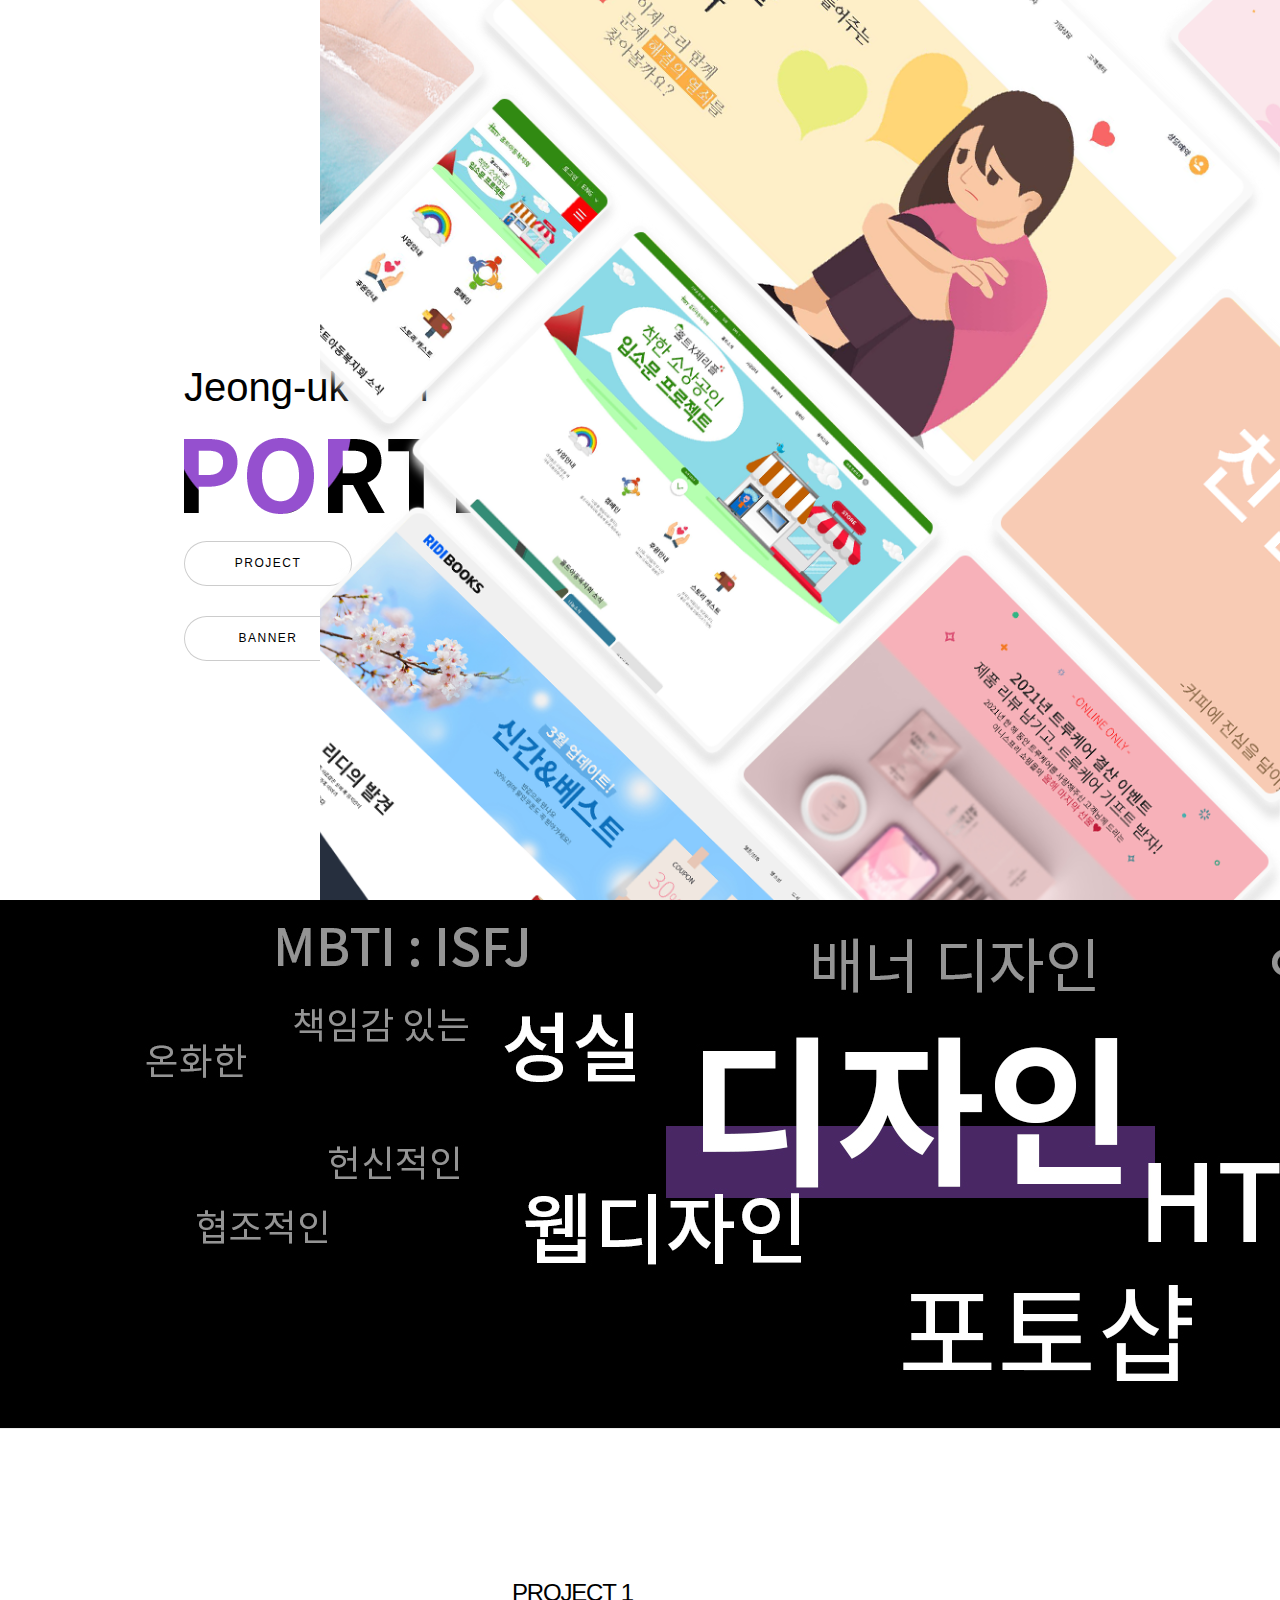
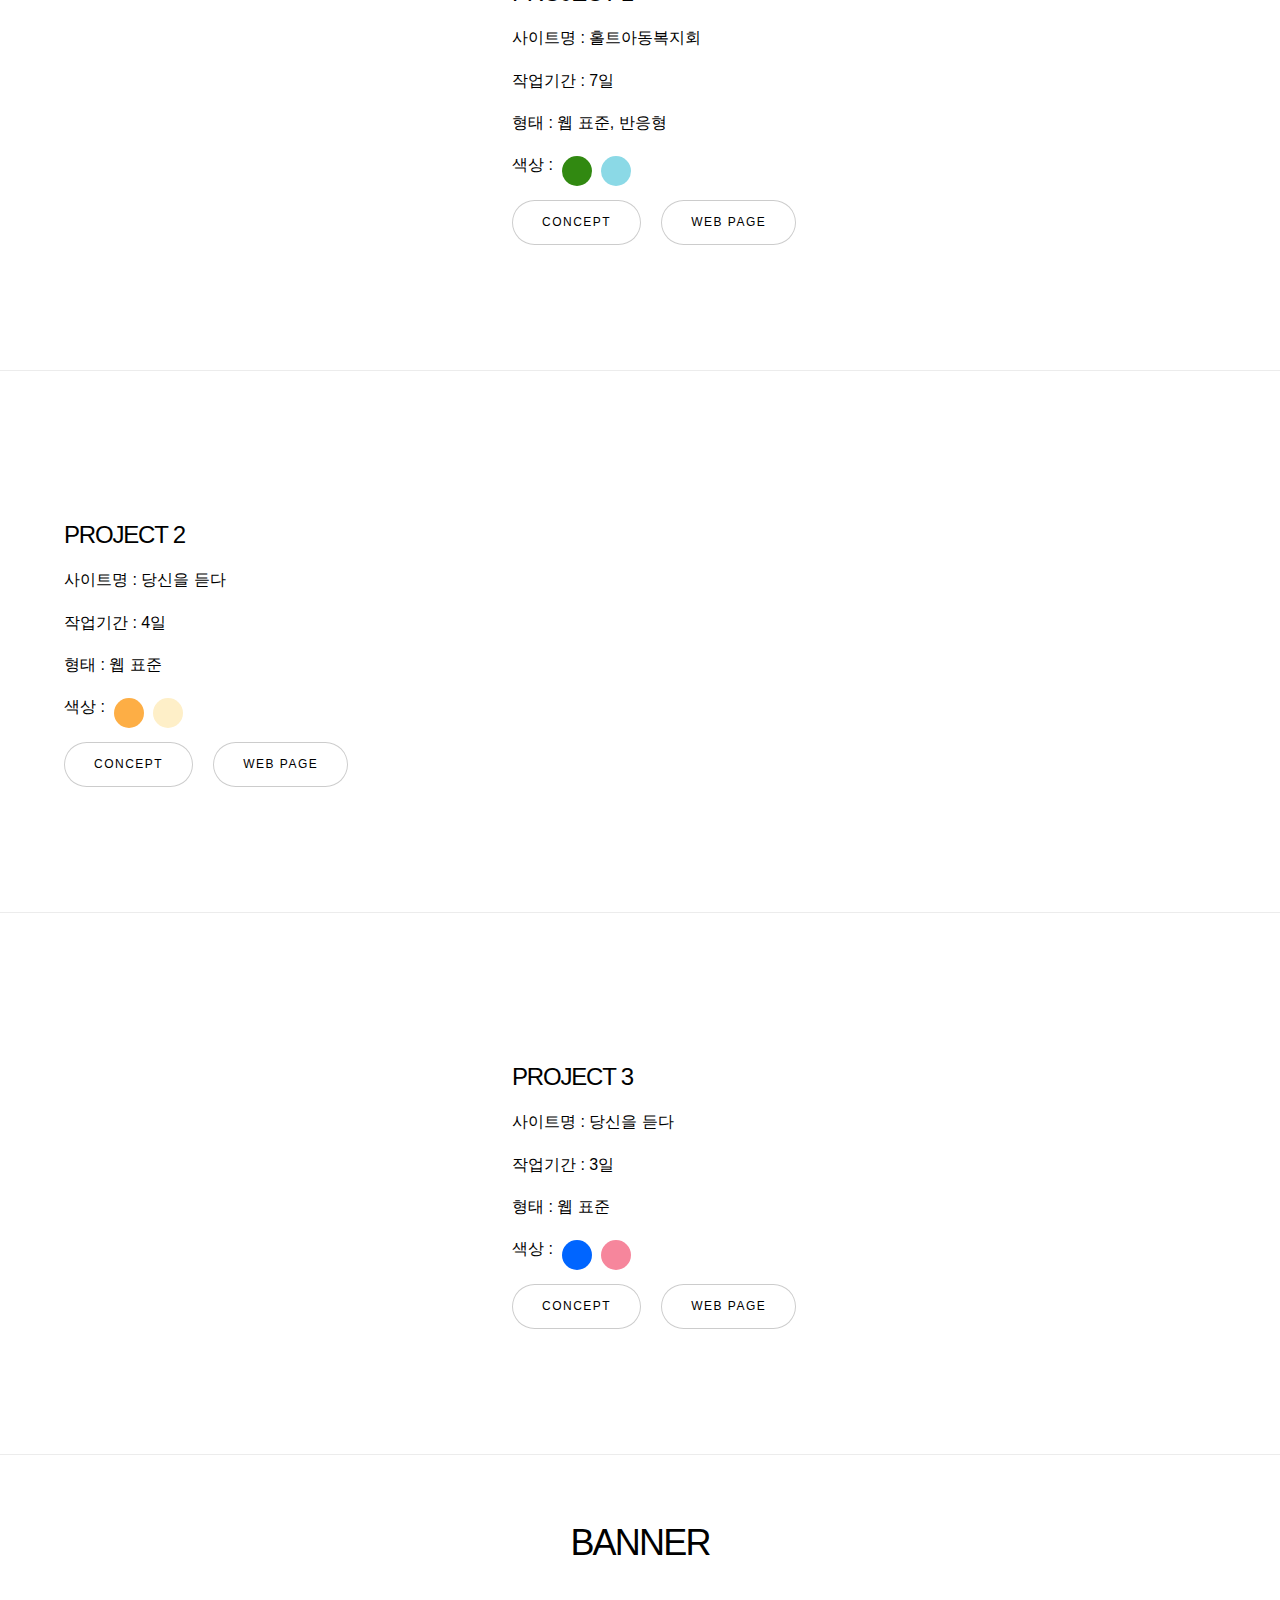
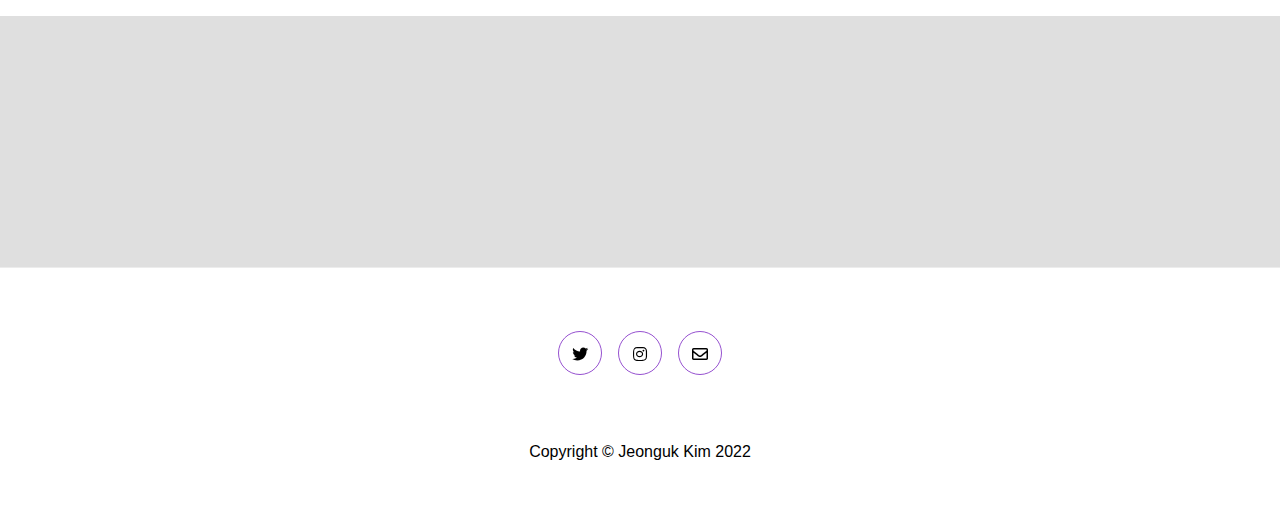
==== index.html @ 2fae661f "up" ====
<!DOCTYPE HTML>
<!--
	Story by HTML5 UP
	html5up.net | @ajlkn
	Free for personal and commercial use under the CCA 3.0 license (html5up.net/license)
-->
<html>
	<head>
		<title>Story by HTML5 UP</title>
		<meta charset="utf-8" />
		<meta name="viewport" content="width=device-width, initial-scale=1, user-scalable=no" />
		<link rel="stylesheet" href="assets/css/main.css" />
		<noscript><link rel="stylesheet" href="assets/css/noscript.css" /></noscript>
	</head>
	<body class="is-preload">

		<!-- Wrapper -->
			<div id="wrapper" class="divided">

				<!-- One -->
					<section class="banner style1 orient-left content-align-left image-position-right fullscreen onload-image-fade-in onload-content-fade-right">
						<div class="content">
							<p class="major">Jeong-uk Kim</p>
							<p class="porpolio"><img src="images/portpolio.png"><p>
							<ul class="actions stacked">
								<li><a href="#first" class="button big wide smooth-scroll-middle">PROJECT</a></li>
								<li><a href="#first" class="button big wide smooth-scroll-middle">BANNER</a></li>
							</ul>
						</div>
						<div class="image">
							<img src="images/home.png" alt="" />
						</div>
					</section>


<!-- Two -->

<section id="mainimg">
	<div class="main_img"></div>
</section>



				<!-- Two -->
					<section class="spotlight style1 orient-right content-align-left image-position-center onscroll-image-fade-in" id="first">
						<div class="content">
							<h3>PROJECT 1</h3>
							<p>사이트명 : 홀트아동복지회</p>
							<p>작업기간 : 7일</p>
							<p>형태 : 웹 표준, 반응형</p>
							<ul class="colorcircle">
								<li>색상 :</li>
								<li class="colorcircle_1"></li>
								<li class="colorcircle_2"></li>
								<!-- 초기화 -->
							</ul>
							<ul class="contents_button">
								<li><a href="project1_detail.html" class="button">Concept</a></li>
								<li><a href="project1/index.html" target="_blank" class="button">Web Page</a></li>
								<!-- 초기화 -->
							</ul>
						</div>
						<div class="image">
							<img src="images/box_left1.png" alt="" />
						</div>
					</section>

				<!-- Three -->
					<section class="spotlight style1 orient-left content-align-left image-position-center onscroll-image-fade-in">
						<div class="content">
							<h3>PROJECT 2</h3>
							<p>사이트명 : 당신을 듣다</p>
							<p>작업기간 : 4일</p>
							<p>형태 : 웹 표준</p>
							<ul class="colorcircle">
								<li>색상 :</li>
								<li class="colorcircle_3"></li>
								<li class="colorcircle_4"></li>
								<!-- 초기화 -->
							</ul>
							<ul class="contents_button">
								<li><a href="project2_detail.html" class="button">Concept</a></li>
								<li><a href="project2/index.html" target="_blank" class="button">Web Page</a></li>
								<!-- 초기화 -->
							</ul>
						</div>
						<div class="image">
							<img src="images/box_right.png" alt="" />
						</div>
					</section>

				<!-- Four -->
					<section class="spotlight style1 orient-right content-align-left image-position-center onscroll-image-fade-in">
						<div class="content">
							<h3>PROJECT 3</h3>
							<p>사이트명 : 당신을 듣다</p>
							<p>작업기간 : 3일</p>
							<p>형태 : 웹 표준</p>
							<ul class="colorcircle">
								<li>색상 :</li>
								<li class="colorcircle_5"></li>
								<li class="colorcircle_6"></li>
								<!-- 초기화 -->
							</ul>
							<ul class="contents_button">
								<li><a href="project3_detail.html" class="button">Concept</a></li>
								<li><a href="project3/index.html" target="_blank" class="button">Web Page</a></li>
								<!-- 초기화 -->
							</ul>
						</div>
						<div class="image">
							<img src="images/box_left2.png" alt="" />
						</div>
					</section>

<!-- Five -->
<section class="wrapper style1 align-center">
	<div class="inner">
		<h2>BANNER</h2>
	</div>

	<!-- Gallery -->
		<div class="gallery style2 medium lightbox onscroll-fade-in">
			<article>
				<a href="images/banner1.jpg" class="image">
					<img src="images/list1.jpg" alt="" />
				</a>
				<div class="caption">
				</div>
			</article>
			<article>
				<a href="images/banner2.jpg" class="image">
					<img src="images/list2.jpg" alt="" />
				</a>
				<div class="caption">
				</div>
			</article>
			<article>
				<a href="images/banner3.jpg" class="image">
					<img src="images/list3.jpg" alt="" />
				</a>
				<div class="caption">
				</div>
			</article>
			<article>
				<a href="images/banner4.jpg" class="image">
					<img src="images/list4.jpg" alt="" />
				</a>
				<div class="caption">
				</div>
			</article>
			<article>
				<a href="images/banner5.jpg" class="image">
					<img src="images/list5.jpg" alt="" />
				</a>
				<div class="caption">
				</div>
			</article>
			<article>
				<a href="images/banner6.jpg" class="image">
					<img src="images/list6.jpg" alt="" />
				</a>
				<div class="caption">
				</div>
			</article>
			<article>
				<a href="images/banner7.jpg" class="image">
					<img src="images/list7.jpg" alt="" />
				</a>
				<div class="caption">
				</div>
			</article>
			
		</div>

</section>





				<!-- Footer -->
					<footer class="wrapper style1 align-center">
						<div class="inner">
							<ul class="icons">
								<li><a href="#" class="icon brands style2 fa-twitter"><span class="label">Twitter</span></a></li>
								<li><a href="#" class="icon brands style2 fa-instagram"><span class="label">Instagram</span></a></li>
								<li><a href="#" class="icon style2 fa-envelope"><span class="label">Email</span></a></li>
							</ul>
							<p>Copyright © Jeonguk Kim 2022</p>
						</div>
					</footer>

			</div>

		<!-- Scripts -->
			<script src="assets/js/jquery.min.js"></script>
			<script src="assets/js/jquery.scrollex.min.js"></script>
			<script src="assets/js/jquery.scrolly.min.js"></script>
			<script src="assets/js/browser.min.js"></script>
			<script src="assets/js/breakpoints.min.js"></script>
			<script src="assets/js/util.js"></script>
			<script src="assets/js/main.js"></script>

	</body>
</html>
---- assets/css/main.css ----
@import url(fontawesome-all.min.css);
@font-face {font-family: 'NotoSansKR-Regular';
    src: url("../fonts/NotoSansKR-Regular.otf") format("opentype");}



<!-- 김정욱 -->
/* 공통 */
.space{clear: both}
ul, li{list-style: none;}

/* 헤더 */
.banner{position: relative}
    

/* 메인이미지 */
#mainimg{width: 100%; height: 528px;}
.main_img{width: 1920px; height: 528px; background-image: url(../../images/mainimg.jpg); background-size: cover}

/* 컨텐츠 */
.contents_button li{float: left; padding-right: 20px}
.colorcircle li{float: left}
.colorcircle_1{width: 30px; height: 30px; border-radius: 50%; background-color: #318911; margin-left: 9px;
    margin-top: 4px;} 
.colorcircle_2{width: 30px; height: 30px; border-radius: 50%; background-color: #8bd9e6; margin-left: 9px;
		margin-top: 4px;}
.colorcircle_3{width: 30px; height: 30px; border-radius: 50%; background-color: #fdae45; margin-left: 9px;
			margin-top: 4px;} 
.colorcircle_4{width: 30px; height: 30px; border-radius: 50%; background-color: #feefc8; margin-left: 9px;
				margin-top: 4px;}
.colorcircle_5{width: 30px; height: 30px; border-radius: 50%; background-color: #0065ff; margin-left: 9px;
					margin-top: 4px;} 
.colorcircle_6{width: 30px; height: 30px; border-radius: 50%; background-color: #f6869c; margin-left: 9px;
						margin-top: 4px;}



@media (max-width: 1199px){}

@media (max-width: 640px){}



/*
	Story by HTML5 UP
	html5up.net | @ajlkn
	Free for personal and commercial use under the CCA 3.0 license (html5up.net/license)
*/

html, body, div, span, applet, object,
iframe, h1, h2, h3, h4, h5, h6, p, blockquote,
pre, a, abbr, acronym, address, big, cite,
code, del, dfn, em, img, ins, kbd, q, s, samp,
small, strike, strong, sub, sup, tt, var, b,
u, i, center, dl, dt, dd, ol, ul, li, fieldset,
form, label, legend, table, caption, tbody,
tfoot, thead, tr, th, td, article, aside,
canvas, details, embed, figure, figcaption,
footer, header, hgroup, menu, nav, output, ruby,
section, summary, time, mark, audio, video {
	margin: 0;
	padding: 0;
	border: 0;
	font-size: 100%;
	font: inherit;
	vertical-align: baseline;}

article, aside, details, figcaption, figure,
footer, header, hgroup, menu, nav, section {
	display: block;}

body {
	line-height: 1;
}

ol, ul {
	list-style: none;
}

blockquote, q {
	quotes: none;
}

	blockquote:before, blockquote:after, q:before, q:after {
		content: '';
		content: none;
	}

table {
	border-collapse: collapse;
	border-spacing: 0;
}

body {
	-webkit-text-size-adjust: none;
}

mark {
	background-color: transparent;
	color: inherit;
}

input::-moz-focus-inner {
	border: 0;
	padding: 0;
}

input, select, textarea {
	-moz-appearance: none;
	-webkit-appearance: none;
	-ms-appearance: none;
	appearance: none;
}

/* Basic */

	@-ms-viewport {
		width: device-width;
	}

	body {
		-ms-overflow-style: scrollbar;
	}

	@media screen and (max-width: 480px) {

		html, body {
			min-width: 320px;
		}

	}

	html {
		box-sizing: border-box;
	}

	*, *:before, *:after {
		box-sizing: inherit;
	}

	body {
		background: #ffffff;
	}

		body.is-preload *, body.is-preload *:before, body.is-preload *:after {
			-moz-animation: none !important;
			-webkit-animation: none !important;
			-ms-animation: none !important;
			animation: none !important;
			-moz-transition: none !important;
			-webkit-transition: none !important;
			-ms-transition: none !important;
			transition: none !important;
		}

/* Type */

	html {
		font-size: 18pt;
	}

		@media screen and (max-width: 1680px) {

			html {
				font-size: 14pt;
			}

		}

		@media screen and (max-width: 1280px) {

			html {
				font-size: 12pt;
			}

		}

		@media screen and (max-width: 736px) {

			html {
				font-size: 11pt;
			}

		}

		@media screen and (max-width: 360px) {

			html {
				font-size: 10pt;
			}

		}

	body {
		background-color: #ffffff;
		color: #000000;
	}

	body, input, select, textarea {
		font-family: "Source Sans Pro", Helvetica, sans-serif;
		font-size: 1rem;
		font-weight: 300;
		line-height: 1.65;
	}

	a {
		-moz-transition: color 0.2s ease-in-out;
		-webkit-transition: color 0.2s ease-in-out;
		-ms-transition: color 0.2s ease-in-out;
		transition: color 0.2s ease-in-out;
		text-decoration: underline;
	}

		a:hover {
			text-decoration: none;
		}

	strong, b {
		font-weight: 400;
	}

	em, i {
		font-style: italic;
	}
/* 수정 */
	p {
		margin: 0 0 1rem 0;
	}
/* 수정 */
		p.major {
			font-size: 2.5rem;
		}

	h1, h2, h3, h4, h5, h6 {
		font-weight: 300;
		line-height: 1.375;
		letter-spacing: -0.05em;
		margin: 0 0 1rem 0;
	}

		h1 a, h2 a, h3 a, h4 a, h5 a, h6 a {
			color: inherit;
			text-decoration: none;
		}

	h1 {
		font-size: 3.5rem;
		line-height: 1.2;
	}

	h2 {
		font-size: 2.25rem;
	}

	h3 {
		font-size: 1.5rem;
	}

	h4 {
		font-size: 1.1rem;
	}

	h5 {
		font-size: 0.9rem;
	}

	h6 {
		font-size: 0.7rem;
	}

	sub {
		font-size: 0.8rem;
		position: relative;
		top: 0.5rem;
	}

	sup {
		font-size: 0.8rem;
		position: relative;
		top: -0.5rem;
	}

	blockquote {
		border-left: solid 4px;
		font-style: italic;
		margin: 0 0 2rem 0;
		padding: 0.5rem 0 0.5rem 2rem;
	}

	code {
		border-radius: 4px;
		font-family: "Courier New", monospace;
		font-size: 0.9em;
		margin: 0 0.25rem;
		padding: 0.25rem 0.325rem;
	}

	pre {
		-webkit-overflow-scrolling: touch;
		font-family: "Courier New", monospace;
		font-size: 0.9em;
		margin: 0 0 2rem 0;
	}

		pre code {
			display: block;
			line-height: 1.5;
			padding: 0.75rem 1rem;
			overflow-x: auto;
		}

	hr {
		border: 0;
		border-bottom: solid 1px;
		margin: 2.5rem 0;
	}

		hr.major {
			margin: 3.5rem 0;
		}

	.align-left {
		text-align: left;
	}

	.align-center {
		text-align: center;
	}

	.align-right {
		text-align: right;
	}

	@media screen and (max-width: 736px) {

		p.major {
			font-size: 1.1rem;
		}

		h1 {
			font-size: 2.5rem;
		}

		h2 {
			font-size: 2rem;
		}

		h3 {
			font-size: 1.25rem;
		}

		h4 {
			font-size: 1rem;
		}

	}

	input, select, textarea {
		color: #000000;
	}

	a {
		color: #000000;
	}

/* 수정 */
		a:hover {
			color: #9550cf;
		}

	strong, b {
		color: #000000;
	}

	h1, h2, h3, h4, h5, h6 {
		color: #000000;
	}

	blockquote {
		border-left-color: rgba(0, 0, 0, 0.2);
	}

	code {
		background: rgba(0, 0, 0, 0.05);
		border-color: rgba(0, 0, 0, 0.2);
	}

	hr {
		border-bottom-color: rgba(0, 0, 0, 0.2);
	}

/* Row */

	.row {
		display: flex;
		flex-wrap: wrap;
		box-sizing: border-box;
		align-items: stretch;
	}

		.row > * {
			box-sizing: border-box;
		}

		.row.gtr-uniform > * > :last-child {
			margin-bottom: 0;
		}

		.row.aln-left {
			justify-content: flex-start;
		}

		.row.aln-center {
			justify-content: center;
		}

		.row.aln-right {
			justify-content: flex-end;
		}

		.row.aln-top {
			align-items: flex-start;
		}

		.row.aln-middle {
			align-items: center;
		}

		.row.aln-bottom {
			align-items: flex-end;
		}

		.row > .imp {
			order: -1;
		}

		.row > .col-1 {
			width: 8.33333%;
		}

		.row > .off-1 {
			margin-left: 8.33333%;
		}

		.row > .col-2 {
			width: 16.66667%;
		}

		.row > .off-2 {
			margin-left: 16.66667%;
		}

		.row > .col-3 {
			width: 25%;
		}

		.row > .off-3 {
			margin-left: 25%;
		}

		.row > .col-4 {
			width: 33.33333%;
		}

		.row > .off-4 {
			margin-left: 33.33333%;
		}

		.row > .col-5 {
			width: 41.66667%;
		}

		.row > .off-5 {
			margin-left: 41.66667%;
		}

		.row > .col-6 {
			width: 50%;
		}

		.row > .off-6 {
			margin-left: 50%;
		}

		.row > .col-7 {
			width: 58.33333%;
		}

		.row > .off-7 {
			margin-left: 58.33333%;
		}

		.row > .col-8 {
			width: 66.66667%;
		}

		.row > .off-8 {
			margin-left: 66.66667%;
		}

		.row > .col-9 {
			width: 75%;
		}

		.row > .off-9 {
			margin-left: 75%;
		}

		.row > .col-10 {
			width: 83.33333%;
		}

		.row > .off-10 {
			margin-left: 83.33333%;
		}

		.row > .col-11 {
			width: 91.66667%;
		}

		.row > .off-11 {
			margin-left: 91.66667%;
		}

		.row > .col-12 {
			width: 100%;
		}

		.row > .off-12 {
			margin-left: 100%;
		}

		.row.gtr-0 {
			margin-top: 0;
			margin-left: 0rem;
		}

			.row.gtr-0 > * {
				padding: 0 0 0 0rem;
			}

			.row.gtr-0.gtr-uniform {
				margin-top: 0rem;
			}

				.row.gtr-0.gtr-uniform > * {
					padding-top: 0rem;
				}

		.row.gtr-25 {
			margin-top: 0;
			margin-left: -0.5rem;
		}

			.row.gtr-25 > * {
				padding: 0 0 0 0.5rem;
			}

			.row.gtr-25.gtr-uniform {
				margin-top: -0.5rem;
			}

				.row.gtr-25.gtr-uniform > * {
					padding-top: 0.5rem;
				}

		.row.gtr-50 {
			margin-top: 0;
			margin-left: -1rem;
		}

			.row.gtr-50 > * {
				padding: 0 0 0 1rem;
			}

			.row.gtr-50.gtr-uniform {
				margin-top: -1rem;
			}

				.row.gtr-50.gtr-uniform > * {
					padding-top: 1rem;
				}

		.row {
			margin-top: 0;
			margin-left: -2rem;
		}

			.row > * {
				padding: 0 0 0 2rem;
			}

			.row.gtr-uniform {
				margin-top: -2rem;
			}

				.row.gtr-uniform > * {
					padding-top: 2rem;
				}

		.row.gtr-150 {
			margin-top: 0;
			margin-left: -3rem;
		}

			.row.gtr-150 > * {
				padding: 0 0 0 3rem;
			}

			.row.gtr-150.gtr-uniform {
				margin-top: -3rem;
			}

				.row.gtr-150.gtr-uniform > * {
					padding-top: 3rem;
				}

		.row.gtr-200 {
			margin-top: 0;
			margin-left: -4rem;
		}

			.row.gtr-200 > * {
				padding: 0 0 0 4rem;
			}

			.row.gtr-200.gtr-uniform {
				margin-top: -4rem;
			}

				.row.gtr-200.gtr-uniform > * {
					padding-top: 4rem;
				}

		@media screen and (max-width: 1680px) {

			.row {
				display: flex;
				flex-wrap: wrap;
				box-sizing: border-box;
				align-items: stretch;
			}

				.row > * {
					box-sizing: border-box;
				}

				.row.gtr-uniform > * > :last-child {
					margin-bottom: 0;
				}

				.row.aln-left {
					justify-content: flex-start;
				}

				.row.aln-center {
					justify-content: center;
				}

				.row.aln-right {
					justify-content: flex-end;
				}

				.row.aln-top {
					align-items: flex-start;
				}

				.row.aln-middle {
					align-items: center;
				}

				.row.aln-bottom {
					align-items: flex-end;
				}

				.row > .imp-xlarge {
					order: -1;
				}

				.row > .col-1-xlarge {
					width: 8.33333%;
				}

				.row > .off-1-xlarge {
					margin-left: 8.33333%;
				}

				.row > .col-2-xlarge {
					width: 16.66667%;
				}

				.row > .off-2-xlarge {
					margin-left: 16.66667%;
				}

				.row > .col-3-xlarge {
					width: 25%;
				}

				.row > .off-3-xlarge {
					margin-left: 25%;
				}

				.row > .col-4-xlarge {
					width: 33.33333%;
				}

				.row > .off-4-xlarge {
					margin-left: 33.33333%;
				}

				.row > .col-5-xlarge {
					width: 41.66667%;
				}

				.row > .off-5-xlarge {
					margin-left: 41.66667%;
				}

				.row > .col-6-xlarge {
					width: 50%;
				}

				.row > .off-6-xlarge {
					margin-left: 50%;
				}

				.row > .col-7-xlarge {
					width: 58.33333%;
				}

				.row > .off-7-xlarge {
					margin-left: 58.33333%;
				}

				.row > .col-8-xlarge {
					width: 66.66667%;
				}

				.row > .off-8-xlarge {
					margin-left: 66.66667%;
				}

				.row > .col-9-xlarge {
					width: 75%;
				}

				.row > .off-9-xlarge {
					margin-left: 75%;
				}

				.row > .col-10-xlarge {
					width: 83.33333%;
				}

				.row > .off-10-xlarge {
					margin-left: 83.33333%;
				}

				.row > .col-11-xlarge {
					width: 91.66667%;
				}

				.row > .off-11-xlarge {
					margin-left: 91.66667%;
				}

				.row > .col-12-xlarge {
					width: 100%;
				}

				.row > .off-12-xlarge {
					margin-left: 100%;
				}

				.row.gtr-0 {
					margin-top: 0;
					margin-left: 0rem;
				}

					.row.gtr-0 > * {
						padding: 0 0 0 0rem;
					}

					.row.gtr-0.gtr-uniform {
						margin-top: 0rem;
					}

						.row.gtr-0.gtr-uniform > * {
							padding-top: 0rem;
						}

				.row.gtr-25 {
					margin-top: 0;
					margin-left: -0.5rem;
				}

					.row.gtr-25 > * {
						padding: 0 0 0 0.5rem;
					}

					.row.gtr-25.gtr-uniform {
						margin-top: -0.5rem;
					}

						.row.gtr-25.gtr-uniform > * {
							padding-top: 0.5rem;
						}

				.row.gtr-50 {
					margin-top: 0;
					margin-left: -1rem;
				}

					.row.gtr-50 > * {
						padding: 0 0 0 1rem;
					}

					.row.gtr-50.gtr-uniform {
						margin-top: -1rem;
					}

						.row.gtr-50.gtr-uniform > * {
							padding-top: 1rem;
						}

				.row {
					margin-top: 0;
					margin-left: -2rem;
				}

					.row > * {
						padding: 0 0 0 2rem;
					}

					.row.gtr-uniform {
						margin-top: -2rem;
					}

						.row.gtr-uniform > * {
							padding-top: 2rem;
						}

				.row.gtr-150 {
					margin-top: 0;
					margin-left: -3rem;
				}

					.row.gtr-150 > * {
						padding: 0 0 0 3rem;
					}

					.row.gtr-150.gtr-uniform {
						margin-top: -3rem;
					}

						.row.gtr-150.gtr-uniform > * {
							padding-top: 3rem;
						}

				.row.gtr-200 {
					margin-top: 0;
					margin-left: -4rem;
				}

					.row.gtr-200 > * {
						padding: 0 0 0 4rem;
					}

					.row.gtr-200.gtr-uniform {
						margin-top: -4rem;
					}

						.row.gtr-200.gtr-uniform > * {
							padding-top: 4rem;
						}

		}

		@media screen and (max-width: 1280px) {

			.row {
				display: flex;
				flex-wrap: wrap;
				box-sizing: border-box;
				align-items: stretch;
			}

				.row > * {
					box-sizing: border-box;
				}

				.row.gtr-uniform > * > :last-child {
					margin-bottom: 0;
				}

				.row.aln-left {
					justify-content: flex-start;
				}

				.row.aln-center {
					justify-content: center;
				}

				.row.aln-right {
					justify-content: flex-end;
				}

				.row.aln-top {
					align-items: flex-start;
				}

				.row.aln-middle {
					align-items: center;
				}

				.row.aln-bottom {
					align-items: flex-end;
				}

				.row > .imp-large {
					order: -1;
				}

				.row > .col-1-large {
					width: 8.33333%;
				}

				.row > .off-1-large {
					margin-left: 8.33333%;
				}

				.row > .col-2-large {
					width: 16.66667%;
				}

				.row > .off-2-large {
					margin-left: 16.66667%;
				}

				.row > .col-3-large {
					width: 25%;
				}

				.row > .off-3-large {
					margin-left: 25%;
				}

				.row > .col-4-large {
					width: 33.33333%;
				}

				.row > .off-4-large {
					margin-left: 33.33333%;
				}

				.row > .col-5-large {
					width: 41.66667%;
				}

				.row > .off-5-large {
					margin-left: 41.66667%;
				}

				.row > .col-6-large {
					width: 50%;
				}

				.row > .off-6-large {
					margin-left: 50%;
				}

				.row > .col-7-large {
					width: 58.33333%;
				}

				.row > .off-7-large {
					margin-left: 58.33333%;
				}

				.row > .col-8-large {
					width: 66.66667%;
				}

				.row > .off-8-large {
					margin-left: 66.66667%;
				}

				.row > .col-9-large {
					width: 75%;
				}

				.row > .off-9-large {
					margin-left: 75%;
				}

				.row > .col-10-large {
					width: 83.33333%;
				}

				.row > .off-10-large {
					margin-left: 83.33333%;
				}

				.row > .col-11-large {
					width: 91.66667%;
				}

				.row > .off-11-large {
					margin-left: 91.66667%;
				}

				.row > .col-12-large {
					width: 100%;
				}

				.row > .off-12-large {
					margin-left: 100%;
				}

				.row.gtr-0 {
					margin-top: 0;
					margin-left: 0rem;
				}

					.row.gtr-0 > * {
						padding: 0 0 0 0rem;
					}

					.row.gtr-0.gtr-uniform {
						margin-top: 0rem;
					}

						.row.gtr-0.gtr-uniform > * {
							padding-top: 0rem;
						}

				.row.gtr-25 {
					margin-top: 0;
					margin-left: -0.5rem;
				}

					.row.gtr-25 > * {
						padding: 0 0 0 0.5rem;
					}

					.row.gtr-25.gtr-uniform {
						margin-top: -0.5rem;
					}

						.row.gtr-25.gtr-uniform > * {
							padding-top: 0.5rem;
						}

				.row.gtr-50 {
					margin-top: 0;
					margin-left: -1rem;
				}

					.row.gtr-50 > * {
						padding: 0 0 0 1rem;
					}

					.row.gtr-50.gtr-uniform {
						margin-top: -1rem;
					}

						.row.gtr-50.gtr-uniform > * {
							padding-top: 1rem;
						}

				.row {
					margin-top: 0;
					margin-left: -2rem;
				}

					.row > * {
						padding: 0 0 0 2rem;
					}

					.row.gtr-uniform {
						margin-top: -2rem;
					}

						.row.gtr-uniform > * {
							padding-top: 2rem;
						}

				.row.gtr-150 {
					margin-top: 0;
					margin-left: -3rem;
				}

					.row.gtr-150 > * {
						padding: 0 0 0 3rem;
					}

					.row.gtr-150.gtr-uniform {
						margin-top: -3rem;
					}

						.row.gtr-150.gtr-uniform > * {
							padding-top: 3rem;
						}

				.row.gtr-200 {
					margin-top: 0;
					margin-left: -4rem;
				}

					.row.gtr-200 > * {
						padding: 0 0 0 4rem;
					}

					.row.gtr-200.gtr-uniform {
						margin-top: -4rem;
					}

						.row.gtr-200.gtr-uniform > * {
							padding-top: 4rem;
						}

		}

		@media screen and (max-width: 980px) {

			.row {
				display: flex;
				flex-wrap: wrap;
				box-sizing: border-box;
				align-items: stretch;
			}

				.row > * {
					box-sizing: border-box;
				}

				.row.gtr-uniform > * > :last-child {
					margin-bottom: 0;
				}

				.row.aln-left {
					justify-content: flex-start;
				}

				.row.aln-center {
					justify-content: center;
				}

				.row.aln-right {
					justify-content: flex-end;
				}

				.row.aln-top {
					align-items: flex-start;
				}

				.row.aln-middle {
					align-items: center;
				}

				.row.aln-bottom {
					align-items: flex-end;
				}

				.row > .imp-medium {
					order: -1;
				}

				.row > .col-1-medium {
					width: 8.33333%;
				}

				.row > .off-1-medium {
					margin-left: 8.33333%;
				}

				.row > .col-2-medium {
					width: 16.66667%;
				}

				.row > .off-2-medium {
					margin-left: 16.66667%;
				}

				.row > .col-3-medium {
					width: 25%;
				}

				.row > .off-3-medium {
					margin-left: 25%;
				}

				.row > .col-4-medium {
					width: 33.33333%;
				}

				.row > .off-4-medium {
					margin-left: 33.33333%;
				}

				.row > .col-5-medium {
					width: 41.66667%;
				}

				.row > .off-5-medium {
					margin-left: 41.66667%;
				}

				.row > .col-6-medium {
					width: 50%;
				}

				.row > .off-6-medium {
					margin-left: 50%;
				}

				.row > .col-7-medium {
					width: 58.33333%;
				}

				.row > .off-7-medium {
					margin-left: 58.33333%;
				}

				.row > .col-8-medium {
					width: 66.66667%;
				}

				.row > .off-8-medium {
					margin-left: 66.66667%;
				}

				.row > .col-9-medium {
					width: 75%;
				}

				.row > .off-9-medium {
					margin-left: 75%;
				}

				.row > .col-10-medium {
					width: 83.33333%;
				}

				.row > .off-10-medium {
					margin-left: 83.33333%;
				}

				.row > .col-11-medium {
					width: 91.66667%;
				}

				.row > .off-11-medium {
					margin-left: 91.66667%;
				}

				.row > .col-12-medium {
					width: 100%;
				}

				.row > .off-12-medium {
					margin-left: 100%;
				}

				.row.gtr-0 {
					margin-top: 0;
					margin-left: 0rem;
				}

					.row.gtr-0 > * {
						padding: 0 0 0 0rem;
					}

					.row.gtr-0.gtr-uniform {
						margin-top: 0rem;
					}

						.row.gtr-0.gtr-uniform > * {
							padding-top: 0rem;
						}

				.row.gtr-25 {
					margin-top: 0;
					margin-left: -0.5rem;
				}

					.row.gtr-25 > * {
						padding: 0 0 0 0.5rem;
					}

					.row.gtr-25.gtr-uniform {
						margin-top: -0.5rem;
					}

						.row.gtr-25.gtr-uniform > * {
							padding-top: 0.5rem;
						}

				.row.gtr-50 {
					margin-top: 0;
					margin-left: -1rem;
				}

					.row.gtr-50 > * {
						padding: 0 0 0 1rem;
					}

					.row.gtr-50.gtr-uniform {
						margin-top: -1rem;
					}

						.row.gtr-50.gtr-uniform > * {
							padding-top: 1rem;
						}

				.row {
					margin-top: 0;
					margin-left: -2rem;
				}

					.row > * {
						padding: 0 0 0 2rem;
					}

					.row.gtr-uniform {
						margin-top: -2rem;
					}

						.row.gtr-uniform > * {
							padding-top: 2rem;
						}

				.row.gtr-150 {
					margin-top: 0;
					margin-left: -3rem;
				}

					.row.gtr-150 > * {
						padding: 0 0 0 3rem;
					}

					.row.gtr-150.gtr-uniform {
						margin-top: -3rem;
					}

						.row.gtr-150.gtr-uniform > * {
							padding-top: 3rem;
						}

				.row.gtr-200 {
					margin-top: 0;
					margin-left: -4rem;
				}

					.row.gtr-200 > * {
						padding: 0 0 0 4rem;
					}

					.row.gtr-200.gtr-uniform {
						margin-top: -4rem;
					}

						.row.gtr-200.gtr-uniform > * {
							padding-top: 4rem;
						}

		}

		@media screen and (max-width: 736px) {

			.row {
				display: flex;
				flex-wrap: wrap;
				box-sizing: border-box;
				align-items: stretch;
			}

				.row > * {
					box-sizing: border-box;
				}

				.row.gtr-uniform > * > :last-child {
					margin-bottom: 0;
				}

				.row.aln-left {
					justify-content: flex-start;
				}

				.row.aln-center {
					justify-content: center;
				}

				.row.aln-right {
					justify-content: flex-end;
				}

				.row.aln-top {
					align-items: flex-start;
				}

				.row.aln-middle {
					align-items: center;
				}

				.row.aln-bottom {
					align-items: flex-end;
				}

				.row > .imp-small {
					order: -1;
				}

				.row > .col-1-small {
					width: 8.33333%;
				}

				.row > .off-1-small {
					margin-left: 8.33333%;
				}

				.row > .col-2-small {
					width: 16.66667%;
				}

				.row > .off-2-small {
					margin-left: 16.66667%;
				}

				.row > .col-3-small {
					width: 25%;
				}

				.row > .off-3-small {
					margin-left: 25%;
				}

				.row > .col-4-small {
					width: 33.33333%;
				}

				.row > .off-4-small {
					margin-left: 33.33333%;
				}

				.row > .col-5-small {
					width: 41.66667%;
				}

				.row > .off-5-small {
					margin-left: 41.66667%;
				}

				.row > .col-6-small {
					width: 50%;
				}

				.row > .off-6-small {
					margin-left: 50%;
				}

				.row > .col-7-small {
					width: 58.33333%;
				}

				.row > .off-7-small {
					margin-left: 58.33333%;
				}

				.row > .col-8-small {
					width: 66.66667%;
				}

				.row > .off-8-small {
					margin-left: 66.66667%;
				}

				.row > .col-9-small {
					width: 75%;
				}

				.row > .off-9-small {
					margin-left: 75%;
				}

				.row > .col-10-small {
					width: 83.33333%;
				}

				.row > .off-10-small {
					margin-left: 83.33333%;
				}

				.row > .col-11-small {
					width: 91.66667%;
				}

				.row > .off-11-small {
					margin-left: 91.66667%;
				}

				.row > .col-12-small {
					width: 100%;
				}

				.row > .off-12-small {
					margin-left: 100%;
				}

				.row.gtr-0 {
					margin-top: 0;
					margin-left: 0rem;
				}

					.row.gtr-0 > * {
						padding: 0 0 0 0rem;
					}

					.row.gtr-0.gtr-uniform {
						margin-top: 0rem;
					}

						.row.gtr-0.gtr-uniform > * {
							padding-top: 0rem;
						}

				.row.gtr-25 {
					margin-top: 0;
					margin-left: -0.5rem;
				}

					.row.gtr-25 > * {
						padding: 0 0 0 0.5rem;
					}

					.row.gtr-25.gtr-uniform {
						margin-top: -0.5rem;
					}

						.row.gtr-25.gtr-uniform > * {
							padding-top: 0.5rem;
						}

				.row.gtr-50 {
					margin-top: 0;
					margin-left: -1rem;
				}

					.row.gtr-50 > * {
						padding: 0 0 0 1rem;
					}

					.row.gtr-50.gtr-uniform {
						margin-top: -1rem;
					}

						.row.gtr-50.gtr-uniform > * {
							padding-top: 1rem;
						}

				.row {
					margin-top: 0;
					margin-left: -2rem;
				}

					.row > * {
						padding: 0 0 0 2rem;
					}

					.row.gtr-uniform {
						margin-top: -2rem;
					}

						.row.gtr-uniform > * {
							padding-top: 2rem;
						}

				.row.gtr-150 {
					margin-top: 0;
					margin-left: -3rem;
				}

					.row.gtr-150 > * {
						padding: 0 0 0 3rem;
					}

					.row.gtr-150.gtr-uniform {
						margin-top: -3rem;
					}

						.row.gtr-150.gtr-uniform > * {
							padding-top: 3rem;
						}

				.row.gtr-200 {
					margin-top: 0;
					margin-left: -4rem;
				}

					.row.gtr-200 > * {
						padding: 0 0 0 4rem;
					}

					.row.gtr-200.gtr-uniform {
						margin-top: -4rem;
					}

						.row.gtr-200.gtr-uniform > * {
							padding-top: 4rem;
						}

		}

		@media screen and (max-width: 480px) {

			.row {
				display: flex;
				flex-wrap: wrap;
				box-sizing: border-box;
				align-items: stretch;
			}

				.row > * {
					box-sizing: border-box;
				}

				.row.gtr-uniform > * > :last-child {
					margin-bottom: 0;
				}

				.row.aln-left {
					justify-content: flex-start;
				}

				.row.aln-center {
					justify-content: center;
				}

				.row.aln-right {
					justify-content: flex-end;
				}

				.row.aln-top {
					align-items: flex-start;
				}

				.row.aln-middle {
					align-items: center;
				}

				.row.aln-bottom {
					align-items: flex-end;
				}

				.row > .imp-xsmall {
					order: -1;
				}

				.row > .col-1-xsmall {
					width: 8.33333%;
				}

				.row > .off-1-xsmall {
					margin-left: 8.33333%;
				}

				.row > .col-2-xsmall {
					width: 16.66667%;
				}

				.row > .off-2-xsmall {
					margin-left: 16.66667%;
				}

				.row > .col-3-xsmall {
					width: 25%;
				}

				.row > .off-3-xsmall {
					margin-left: 25%;
				}

				.row > .col-4-xsmall {
					width: 33.33333%;
				}

				.row > .off-4-xsmall {
					margin-left: 33.33333%;
				}

				.row > .col-5-xsmall {
					width: 41.66667%;
				}

				.row > .off-5-xsmall {
					margin-left: 41.66667%;
				}

				.row > .col-6-xsmall {
					width: 50%;
				}

				.row > .off-6-xsmall {
					margin-left: 50%;
				}

				.row > .col-7-xsmall {
					width: 58.33333%;
				}

				.row > .off-7-xsmall {
					margin-left: 58.33333%;
				}

				.row > .col-8-xsmall {
					width: 66.66667%;
				}

				.row > .off-8-xsmall {
					margin-left: 66.66667%;
				}

				.row > .col-9-xsmall {
					width: 75%;
				}

				.row > .off-9-xsmall {
					margin-left: 75%;
				}

				.row > .col-10-xsmall {
					width: 83.33333%;
				}

				.row > .off-10-xsmall {
					margin-left: 83.33333%;
				}

				.row > .col-11-xsmall {
					width: 91.66667%;
				}

				.row > .off-11-xsmall {
					margin-left: 91.66667%;
				}

				.row > .col-12-xsmall {
					width: 100%;
				}

				.row > .off-12-xsmall {
					margin-left: 100%;
				}

				.row.gtr-0 {
					margin-top: 0;
					margin-left: 0rem;
				}

					.row.gtr-0 > * {
						padding: 0 0 0 0rem;
					}

					.row.gtr-0.gtr-uniform {
						margin-top: 0rem;
					}

						.row.gtr-0.gtr-uniform > * {
							padding-top: 0rem;
						}

				.row.gtr-25 {
					margin-top: 0;
					margin-left: -0.5rem;
				}

					.row.gtr-25 > * {
						padding: 0 0 0 0.5rem;
					}

					.row.gtr-25.gtr-uniform {
						margin-top: -0.5rem;
					}

						.row.gtr-25.gtr-uniform > * {
							padding-top: 0.5rem;
						}

				.row.gtr-50 {
					margin-top: 0;
					margin-left: -1rem;
				}

					.row.gtr-50 > * {
						padding: 0 0 0 1rem;
					}

					.row.gtr-50.gtr-uniform {
						margin-top: -1rem;
					}

						.row.gtr-50.gtr-uniform > * {
							padding-top: 1rem;
						}

				.row {
					margin-top: 0;
					margin-left: -2rem;
				}

					.row > * {
						padding: 0 0 0 2rem;
					}

					.row.gtr-uniform {
						margin-top: -2rem;
					}

						.row.gtr-uniform > * {
							padding-top: 2rem;
						}

				.row.gtr-150 {
					margin-top: 0;
					margin-left: -3rem;
				}

					.row.gtr-150 > * {
						padding: 0 0 0 3rem;
					}

					.row.gtr-150.gtr-uniform {
						margin-top: -3rem;
					}

						.row.gtr-150.gtr-uniform > * {
							padding-top: 3rem;
						}

				.row.gtr-200 {
					margin-top: 0;
					margin-left: -4rem;
				}

					.row.gtr-200 > * {
						padding: 0 0 0 4rem;
					}

					.row.gtr-200.gtr-uniform {
						margin-top: -4rem;
					}

						.row.gtr-200.gtr-uniform > * {
							padding-top: 4rem;
						}

		}

		@media screen and (max-width: 360px) {

			.row {
				display: flex;
				flex-wrap: wrap;
				box-sizing: border-box;
				align-items: stretch;
			}

				.row > * {
					box-sizing: border-box;
				}

				.row.gtr-uniform > * > :last-child {
					margin-bottom: 0;
				}

				.row.aln-left {
					justify-content: flex-start;
				}

				.row.aln-center {
					justify-content: center;
				}

				.row.aln-right {
					justify-content: flex-end;
				}

				.row.aln-top {
					align-items: flex-start;
				}

				.row.aln-middle {
					align-items: center;
				}

				.row.aln-bottom {
					align-items: flex-end;
				}

				.row > .imp-xxsmall {
					order: -1;
				}

				.row > .col-1-xxsmall {
					width: 8.33333%;
				}

				.row > .off-1-xxsmall {
					margin-left: 8.33333%;
				}

				.row > .col-2-xxsmall {
					width: 16.66667%;
				}

				.row > .off-2-xxsmall {
					margin-left: 16.66667%;
				}

				.row > .col-3-xxsmall {
					width: 25%;
				}

				.row > .off-3-xxsmall {
					margin-left: 25%;
				}

				.row > .col-4-xxsmall {
					width: 33.33333%;
				}

				.row > .off-4-xxsmall {
					margin-left: 33.33333%;
				}

				.row > .col-5-xxsmall {
					width: 41.66667%;
				}

				.row > .off-5-xxsmall {
					margin-left: 41.66667%;
				}

				.row > .col-6-xxsmall {
					width: 50%;
				}

				.row > .off-6-xxsmall {
					margin-left: 50%;
				}

				.row > .col-7-xxsmall {
					width: 58.33333%;
				}

				.row > .off-7-xxsmall {
					margin-left: 58.33333%;
				}

				.row > .col-8-xxsmall {
					width: 66.66667%;
				}

				.row > .off-8-xxsmall {
					margin-left: 66.66667%;
				}

				.row > .col-9-xxsmall {
					width: 75%;
				}

				.row > .off-9-xxsmall {
					margin-left: 75%;
				}

				.row > .col-10-xxsmall {
					width: 83.33333%;
				}

				.row > .off-10-xxsmall {
					margin-left: 83.33333%;
				}

				.row > .col-11-xxsmall {
					width: 91.66667%;
				}

				.row > .off-11-xxsmall {
					margin-left: 91.66667%;
				}

				.row > .col-12-xxsmall {
					width: 100%;
				}

				.row > .off-12-xxsmall {
					margin-left: 100%;
				}

				.row.gtr-0 {
					margin-top: 0;
					margin-left: 0rem;
				}

					.row.gtr-0 > * {
						padding: 0 0 0 0rem;
					}

					.row.gtr-0.gtr-uniform {
						margin-top: 0rem;
					}

						.row.gtr-0.gtr-uniform > * {
							padding-top: 0rem;
						}

				.row.gtr-25 {
					margin-top: 0;
					margin-left: -0.5rem;
				}

					.row.gtr-25 > * {
						padding: 0 0 0 0.5rem;
					}

					.row.gtr-25.gtr-uniform {
						margin-top: -0.5rem;
					}

						.row.gtr-25.gtr-uniform > * {
							padding-top: 0.5rem;
						}

				.row.gtr-50 {
					margin-top: 0;
					margin-left: -1rem;
				}

					.row.gtr-50 > * {
						padding: 0 0 0 1rem;
					}

					.row.gtr-50.gtr-uniform {
						margin-top: -1rem;
					}

						.row.gtr-50.gtr-uniform > * {
							padding-top: 1rem;
						}

				.row {
					margin-top: 0;
					margin-left: -2rem;
				}

					.row > * {
						padding: 0 0 0 2rem;
					}

					.row.gtr-uniform {
						margin-top: -2rem;
					}

						.row.gtr-uniform > * {
							padding-top: 2rem;
						}

				.row.gtr-150 {
					margin-top: 0;
					margin-left: -3rem;
				}

					.row.gtr-150 > * {
						padding: 0 0 0 3rem;
					}

					.row.gtr-150.gtr-uniform {
						margin-top: -3rem;
					}

						.row.gtr-150.gtr-uniform > * {
							padding-top: 3rem;
						}

				.row.gtr-200 {
					margin-top: 0;
					margin-left: -4rem;
				}

					.row.gtr-200 > * {
						padding: 0 0 0 4rem;
					}

					.row.gtr-200.gtr-uniform {
						margin-top: -4rem;
					}

						.row.gtr-200.gtr-uniform > * {
							padding-top: 4rem;
						}

		}

/* Box */

	.box {
		border-radius: 4px;
		border: solid 1px;
		margin-bottom: 2rem;
		padding: 1.5rem;
	}

		.box > :last-child,
		.box > :last-child > :last-child,
		.box > :last-child > :last-child > :last-child {
			margin-bottom: 0;
		}

		.box.alt {
			border: 0;
			border-radius: 0;
			padding: 0;
		}

	.box {
		border-color: rgba(0, 0, 0, 0.2);
	}

/* Button */

	input[type="submit"],
	input[type="reset"],
	input[type="button"],
	button,
	.button {
		-moz-appearance: none;
		-webkit-appearance: none;
		-ms-appearance: none;
		appearance: none;
		-moz-transition: background-color 0.2s ease-in-out, box-shadow 0.2s ease-in-out, color 0.2s ease-in-out;
		-webkit-transition: background-color 0.2s ease-in-out, box-shadow 0.2s ease-in-out, color 0.2s ease-in-out;
		-ms-transition: background-color 0.2s ease-in-out, box-shadow 0.2s ease-in-out, color 0.2s ease-in-out;
		transition: background-color 0.2s ease-in-out, box-shadow 0.2s ease-in-out, color 0.2s ease-in-out;
		border: 0;
		cursor: pointer;
		display: inline-block;
		font-weight: 400;
		letter-spacing: 0.125em;
		text-align: center;
		text-decoration: none;
		text-transform: uppercase;
		white-space: nowrap;
		font-size: 0.75rem;
		max-width: 20rem;
		height: 3.75em;
		line-height: 3.75em;
		border-radius: 3.75em;
		padding: 0 2.5em;
		text-overflow: ellipsis;
		overflow: hidden;
	}

		input[type="submit"].icon:before,
		input[type="reset"].icon:before,
		input[type="button"].icon:before,
		button.icon:before,
		.button.icon:before {
			margin-right: 0.5rem;
		}

		input[type="submit"].fit,
		input[type="reset"].fit,
		input[type="button"].fit,
		button.fit,
		.button.fit {
			width: 100%;
		}

		input[type="submit"].small,
		input[type="reset"].small,
		input[type="button"].small,
		button.small,
		.button.small {
			font-size: 0.6rem;
			height: 3.325em;
			line-height: 3.325em;
			border-radius: 3.325em;
			padding: 0 2em;
		}

		input[type="submit"].large,
		input[type="reset"].large,
		input[type="button"].large,
		button.large,
		.button.large {
			font-size: 0.8rem;
			height: 4em;
			line-height: 4em;
			border-radius: 4em;
			padding: 0 3em;
		}

		input[type="submit"].wide,
		input[type="reset"].wide,
		input[type="button"].wide,
		button.wide,
		.button.wide {
			min-width: 14em;
		}

		input[type="submit"].disabled, input[type="submit"]:disabled,
		input[type="reset"].disabled,
		input[type="reset"]:disabled,
		input[type="button"].disabled,
		input[type="button"]:disabled,
		button.disabled,
		button:disabled,
		.button.disabled,
		.button:disabled {
			pointer-events: none;
			opacity: 0.25;
		}

	input[type="submit"],
	input[type="reset"],
	input[type="button"],
	button,
	.button {
		background-color: transparent;
		box-shadow: inset 0 0 0 1px rgba(0, 0, 0, 0.2);
		color: #000000 !important;
	}

		input[type="submit"]:hover,
		input[type="reset"]:hover,
		input[type="button"]:hover,
		button:hover,
		.button:hover {
			box-shadow: inset 0 0 0 1px #9966cc;
			color: #9966cc !important;
		}

		input[type="submit"]:active,
		input[type="reset"]:active,
		input[type="button"]:active,
		button:active,
		.button:active {
			background-color: rgba(71, 211, 229, 0.2);
			box-shadow: inset 0 0 0 1px #9966cc;
			color: #9966cc !important;
		}

		input[type="submit"].primary,
		input[type="reset"].primary,
		input[type="button"].primary,
		button.primary,
		.button.primary {
			background-color: #000000;
			box-shadow: none;
			color: #ffffff !important;
		}

			input[type="submit"].primary:hover,
			input[type="reset"].primary:hover,
			input[type="button"].primary:hover,
			button.primary:hover,
			.button.primary:hover {
				background-color: #47D3E5;
			}

			input[type="submit"].primary:active,
			input[type="reset"].primary:active,
			input[type="button"].primary:active,
			button.primary:active,
			.button.primary:active {
				background-color: #1ebdd1;
			}

/* Form */

	form {
		margin: 0 0 2rem 0;
	}

		form > :last-child {
			margin-bottom: 0;
		}

		form > .fields {
			display: -moz-flex;
			display: -webkit-flex;
			display: -ms-flex;
			display: flex;
			-moz-flex-wrap: wrap;
			-webkit-flex-wrap: wrap;
			-ms-flex-wrap: wrap;
			flex-wrap: wrap;
			width: calc(100% + 3rem);
			margin: -1.5rem 0 2rem -1.5rem;
		}

			form > .fields > .field {
				-moz-flex-grow: 0;
				-webkit-flex-grow: 0;
				-ms-flex-grow: 0;
				flex-grow: 0;
				-moz-flex-shrink: 0;
				-webkit-flex-shrink: 0;
				-ms-flex-shrink: 0;
				flex-shrink: 0;
				padding: 1.5rem 0 0 1.5rem;
				width: calc(100% - 1.5rem);
			}

				form > .fields > .field.half {
					width: calc(50% - 0.75rem);
				}

				form > .fields > .field.third {
					width: calc(100%/3 - 0.5rem);
				}

				form > .fields > .field.quarter {
					width: calc(25% - 0.375rem);
				}

		@media screen and (max-width: 480px) {

			form > .fields {
				width: calc(100% + 3rem);
				margin: -1.5rem 0 2rem -1.5rem;
			}

				form > .fields > .field {
					padding: 1.5rem 0 0 1.5rem;
					width: calc(100% - 1.5rem);
				}

					form > .fields > .field.half {
						width: calc(100% - 1.5rem);
					}

					form > .fields > .field.third {
						width: calc(100% - 1.5rem);
					}

					form > .fields > .field.quarter {
						width: calc(100% - 1.5rem);
					}

		}

	label {
		display: block;
		font-size: 0.9rem;
		font-weight: 400;
		margin: 0 0 1rem 0;
	}

	input[type="text"],
	input[type="password"],
	input[type="email"],
	input[type="tel"],
	input[type="search"],
	input[type="url"],
	select,
	textarea {
		-moz-appearance: none;
		-webkit-appearance: none;
		-ms-appearance: none;
		appearance: none;
		background-color: transparent;
		border-radius: 4px;
		border: none;
		border: solid 1px;
		color: inherit;
		display: block;
		outline: 0;
		padding: 0 0.825rem;
		text-decoration: none;
		width: 100%;
	}

		input[type="text"]:invalid,
		input[type="password"]:invalid,
		input[type="email"]:invalid,
		input[type="tel"]:invalid,
		input[type="search"]:invalid,
		input[type="url"]:invalid,
		select:invalid,
		textarea:invalid {
			box-shadow: none;
		}

	select {
		background-size: 1.25rem;
		background-repeat: no-repeat;
		background-position: calc(100% - 1rem) center;
		height: 2.75rem;
		padding-right: 2.75rem;
		text-overflow: ellipsis;
	}

		select:focus::-ms-value {
			background-color: transparent;
		}

		select::-ms-expand {
			display: none;
		}

	input[type="text"],
	input[type="password"],
	input[type="email"],
	input[type="tel"],
	input[type="search"],
	input[type="url"],
	select {
		height: 2.75rem;
	}

	textarea {
		padding: 0.75rem 1rem;
	}

	input[type="checkbox"],
	input[type="radio"] {
		-moz-appearance: none;
		-webkit-appearance: none;
		-ms-appearance: none;
		appearance: none;
		display: block;
		float: left;
		margin-right: -2rem;
		opacity: 0;
		width: 1rem;
		z-index: -1;
	}

		input[type="checkbox"] + label,
		input[type="radio"] + label {
			text-decoration: none;
			-moz-user-select: none;
			-webkit-user-select: none;
			-ms-user-select: none;
			user-select: none;
			cursor: pointer;
			display: inline-block;
			font-size: 1rem;
			font-weight: 300;
			padding-left: 2.4rem;
			padding-right: 0.75rem;
			position: relative;
			margin-bottom: 0;
		}

			input[type="checkbox"] + label:before,
			input[type="radio"] + label:before {
				-moz-osx-font-smoothing: grayscale;
				-webkit-font-smoothing: antialiased;
				display: inline-block;
				font-style: normal;
				font-variant: normal;
				text-rendering: auto;
				line-height: 1;
				text-transform: none !important;
				font-family: 'Font Awesome 5 Free';
				font-weight: 900;
			}

			input[type="checkbox"] + label:before,
			input[type="radio"] + label:before {
				border-radius: 4px;
				border: solid 1px;
				content: '';
				display: inline-block;
				font-size: 0.8rem;
				height: 1.65rem;
				left: 0;
				line-height: 1.65rem;
				position: absolute;
				text-align: center;
				top: 0;
				width: 1.65rem;
			}

		input[type="checkbox"]:checked + label:before,
		input[type="radio"]:checked + label:before {
			content: '\f00c';
		}

	input[type="checkbox"] + label:before {
		border-radius: 4px;
	}

	input[type="radio"] + label:before {
		border-radius: 100%;
	}

	::-webkit-input-placeholder {
		opacity: 1.0;
	}

	:-moz-placeholder {
		opacity: 1.0;
	}

	::-moz-placeholder {
		opacity: 1.0;
	}

	:-ms-input-placeholder {
		opacity: 1.0;
	}

	label {
		color: #000000;
	}

	input[type="text"],
	input[type="password"],
	input[type="email"],
	input[type="tel"],
	input[type="search"],
	input[type="url"],
	select,
	textarea {
		border-color: rgba(0, 0, 0, 0.2);
	}

		input[type="text"]:focus,
		input[type="password"]:focus,
		input[type="email"]:focus,
		input[type="tel"]:focus,
		input[type="search"]:focus,
		input[type="url"]:focus,
		select:focus,
		textarea:focus {
			border-color: #47D3E5;
			box-shadow: 0 0 0 1px #47D3E5;
		}

	select {
		background-image: url("data:image/svg+xml;charset=utf8,%3Csvg xmlns='http://www.w3.org/2000/svg' width='40' height='40' preserveAspectRatio='none' viewBox='0 0 40 40'%3E%3Cpath d='M9.4,12.3l10.4,10.4l10.4-10.4c0.2-0.2,0.5-0.4,0.9-0.4c0.3,0,0.6,0.1,0.9,0.4l3.3,3.3c0.2,0.2,0.4,0.5,0.4,0.9 c0,0.4-0.1,0.6-0.4,0.9L20.7,31.9c-0.2,0.2-0.5,0.4-0.9,0.4c-0.3,0-0.6-0.1-0.9-0.4L4.3,17.3c-0.2-0.2-0.4-0.5-0.4-0.9 c0-0.4,0.1-0.6,0.4-0.9l3.3-3.3c0.2-0.2,0.5-0.4,0.9-0.4S9.1,12.1,9.4,12.3z' fill='rgba(0, 0, 0, 0.2)' /%3E%3C/svg%3E");
	}

		select option {
			color: #000000;
			background: #ffffff;
		}

	input[type="checkbox"] + label,
	input[type="radio"] + label {
		color: #000000;
	}

		input[type="checkbox"] + label:before,
		input[type="radio"] + label:before {
			border-color: rgba(0, 0, 0, 0.2);
		}

	input[type="checkbox"]:checked + label:before,
	input[type="radio"]:checked + label:before {
		background-color: #000000;
		border-color: #000000;
		color: #ffffff;
	}

	input[type="checkbox"]:focus + label:before,
	input[type="radio"]:focus + label:before {
		border-color: #47D3E5;
		box-shadow: 0 0 0 1px #47D3E5;
	}

	::-webkit-input-placeholder {
		color: rgba(0, 0, 0, 0.75) !important;
	}

	:-moz-placeholder {
		color: rgba(0, 0, 0, 0.75) !important;
	}

	::-moz-placeholder {
		color: rgba(0, 0, 0, 0.75) !important;
	}

	:-ms-input-placeholder {
		color: rgba(0, 0, 0, 0.75) !important;
	}

/* Icon */

	.icon {
		text-decoration: none;
		border-bottom: none;
		position: relative;
		text-align: center;
	}

		.icon:before {
			-moz-osx-font-smoothing: grayscale;
			-webkit-font-smoothing: antialiased;
			display: inline-block;
			font-style: normal;
			font-variant: normal;
			text-rendering: auto;
			line-height: 1;
			text-transform: none !important;
			font-family: 'Font Awesome 5 Free';
			font-weight: 400;
		}

		.icon > .label {
			display: none;
		}

		.icon:before {
			line-height: inherit;
		}

		.icon.solid:before {
			font-weight: 900;
		}

		.icon.brands:before {
			font-family: 'Font Awesome 5 Brands';
		}


		/* 수정 */
		.icon.style2:before {
			border-radius: 2.75em;
			display: inline-block;
			height: 2.75em;
			line-height: 2.75em;
			width: 2.75em;
			border: 0.5px solid #9550cf
		}

		.icon.major {
			display: block;
			margin: 0 0 1rem 0;
		}

			.icon.major:before {
				font-size: 1.25rem;
			}

	a.icon.style2:before {
		-moz-transition: background-color 0.2s ease-in-out, box-shadow 0.2s ease-in-out, color 0.2s ease-in-out;
		-webkit-transition: background-color 0.2s ease-in-out, box-shadow 0.2s ease-in-out, color 0.2s ease-in-out;
		-ms-transition: background-color 0.2s ease-in-out, box-shadow 0.2s ease-in-out, color 0.2s ease-in-out;
		transition: background-color 0.2s ease-in-out, box-shadow 0.2s ease-in-out, color 0.2s ease-in-out;
	}

	/* 수정 */
	/* .icon.style2:before { */
		/* box-shadow: inset 0 0 0 1px rgba(0, 0, 0, 0.2); */
	}

	a.icon.style2:hover:before {
		box-shadow: inset 0 0 0 1px #47D3E5;
		color: #47D3E5;
	}

	a.icon.style2:active:before {
		background-color: rgba(71, 211, 229, 0.1);
		box-shadow: inset 0 0 0 1px #47D3E5;
		color: #47D3E5;
	}

/* Image */

	.image {
		border: 0;
		border-radius: 4px;
		display: inline-block;
		position: relative;
	}

		.image img {
			display: block;
			border-radius: 4px;
		}

		.image.left, .image.right {
			width: 40%;
			max-width: 10rem;
		}

			.image.left img, .image.right img {
				width: 100%;
			}

		.image.left {
			float: left;
			margin: 0 1.5rem 1rem 0;
			top: 0.25rem;
		}

		.image.right {
			float: right;
			margin: 0 0 1rem 1.5rem;
			top: 0.25rem;
		}

		.image.fit {
			display: block;
			margin: 0 0 2rem 0;
			width: 100%;
		}

			.image.fit img {
				width: 100%;
			}

		.image.main {
			display: block;
			margin: 0 0 3rem 0;
			width: 100%;
		}

			.image.main img {
				width: 100%;
			}

/* List */

	ol {
		list-style: decimal;
		margin: 0 0 2rem 0;
		padding-left: 1.25rem;
	}

		ol li {
			padding-left: 0.25rem;
		}

	
	/* 수정 */
	ul {
		list-style: disc;
		margin: 0 0 4rem 0;
		/* padding-left: 1rem; */
	}

	/* 수정 */
		/* ul li {
			padding-left: 0.5rem;
		} */

		ul.alt {
			list-style: none;
			padding-left: 0;
		}

			ul.alt li {
				border-top: solid 1px;
				padding: 0.5rem 0;
			}

				ul.alt li:first-child {
					border-top: 0;
					padding-top: 0;
				}

	dl {
		margin: 0 0 2rem 0;
	}

		dl dt {
			display: block;
			font-weight: 400;
			margin: 0 0 1rem 0;
		}

		dl dd {
			margin-left: 2rem;
		}

		dl.style2 dt {
			width: 25%;
			float: left;
		}

		dl.style2 dd {
			width: 70%;
			float: left;
		}

		dl.style2:after {
			content: '';
			display: block;
			clear: both;
		}

	ul.alt li {
		border-top-color: rgba(0, 0, 0, 0.2);
	}

/* Actions */

/* 수정 */
/*
	ul.actions {
		display: -moz-flex;
		display: -webkit-flex;
		display: -ms-flex;
		display: flex;
		cursor: default;
		list-style: none;
		margin-left: -1rem;
		padding-left: 0;
	}
*/
		ul.actions li {
			padding: 0 0 0 1rem;
			vertical-align: middle;
		}

		ul.actions.special {
			-moz-justify-content: center;
			-webkit-justify-content: center;
			-ms-justify-content: center;
			justify-content: center;
			width: 100%;
			margin-left: 0;
		}

			ul.actions.special li:first-child {
				padding-left: 0;
			}

/* 수정 */
/* 
		ul.actions.stacked {
			-moz-flex-direction: column;
			-webkit-flex-direction: column;
			-ms-flex-direction: column;
			flex-direction: column;
			margin-left: 0;
		}
 */
			ul.actions.stacked li {
				padding: 1.3rem 0 0 0;
			}

				ul.actions.stacked li:first-child {
					padding-top: 0;
				}

		ul.actions.fit {
			width: calc(100% + 1rem);
		}

			ul.actions.fit li {
				-moz-flex-grow: 1;
				-webkit-flex-grow: 1;
				-ms-flex-grow: 1;
				flex-grow: 1;
				-moz-flex-shrink: 1;
				-webkit-flex-shrink: 1;
				-ms-flex-shrink: 1;
				flex-shrink: 1;
				width: 100%;
			}

				ul.actions.fit li > * {
					width: 100%;
				}

			ul.actions.fit.stacked {
				width: 100%;
			}

		@media screen and (max-width: 480px) {

			ul.actions:not(.fixed) {
				-moz-flex-direction: column;
				-webkit-flex-direction: column;
				-ms-flex-direction: column;
				flex-direction: column;
				margin-left: 0;
				width: 100% !important;
			}

				ul.actions:not(.fixed) li {
					-moz-flex-grow: 1;
					-webkit-flex-grow: 1;
					-ms-flex-grow: 1;
					flex-grow: 1;
					-moz-flex-shrink: 1;
					-webkit-flex-shrink: 1;
					-ms-flex-shrink: 1;
					flex-shrink: 1;
					padding: 1rem 0 0 0;
					text-align: center;
					width: 100%;
				}

					ul.actions:not(.fixed) li > * {
						width: 100%;
					}

					ul.actions:not(.fixed) li:first-child {
						padding-top: 0;
					}

					ul.actions:not(.fixed) li input[type="submit"],
					ul.actions:not(.fixed) li input[type="reset"],
					ul.actions:not(.fixed) li input[type="button"],
					ul.actions:not(.fixed) li button,
					ul.actions:not(.fixed) li .button {
						width: 100%;
					}

						ul.actions:not(.fixed) li input[type="submit"].icon:before,
						ul.actions:not(.fixed) li input[type="reset"].icon:before,
						ul.actions:not(.fixed) li input[type="button"].icon:before,
						ul.actions:not(.fixed) li button.icon:before,
						ul.actions:not(.fixed) li .button.icon:before {
							margin-left: -0.5rem;
						}

		}

/* Icons */

	ul.icons {
		cursor: default;
		list-style: none;
		padding-left: 0;
	}

		ul.icons li {
			display: inline-block;
			padding: 0 0.75rem 0 0;
		}

			ul.icons li:last-child {
				padding-right: 0;
			}

/* Section/Article */

	section.special, article.special {
		text-align: center;
	}

	header p {
		position: relative;
		margin: -0.65rem 0 1.5rem 0;
		font-style: italic;
	}

	header h1 + p {
		font-size: 1.375rem;
	}

	header h2 + p {
		font-size: 1.25rem;
	}

	header h3 + p {
		font-size: 1.1rem;
	}

	header h4 + p,
	header h5 + p,
	header h6 + p {
		font-size: 0.9rem;
	}

	header p {
		color: rgba(0, 0, 0, 0.75);
	}

/* Table */

	.table-wrapper {
		-webkit-overflow-scrolling: touch;
		margin: 0 0 2rem 0;
		overflow-x: auto;
	}

		.table-wrapper > table {
			margin-bottom: 0;
		}

	table {
		margin: 0 0 2rem 0;
		width: 100%;
	}

		table tbody tr {
			border: solid 1px;
			border-left: 0;
			border-right: 0;
		}

		table td {
			padding: 0.75rem 0.75rem;
		}

		table th {
			font-size: 0.9rem;
			font-weight: 400;
			padding: 0 0.75rem 0.75rem 0.75rem;
			text-align: left;
		}

		table thead {
			border-bottom: solid 2px;
		}

		table tfoot {
			border-top: solid 2px;
		}

		table.alt {
			border-collapse: separate;
		}

			table.alt tbody tr td {
				border: solid 1px;
				border-left-width: 0;
				border-top-width: 0;
			}

				table.alt tbody tr td:first-child {
					border-left-width: 1px;
				}

			table.alt tbody tr:first-child td {
				border-top-width: 1px;
			}

			table.alt thead {
				border-bottom: 0;
			}

			table.alt tfoot {
				border-top: 0;
			}

		table.fixed {
			table-layout: fixed;
		}

	table tbody tr {
		border-color: rgba(0, 0, 0, 0.2);
	}

		table tbody tr:nth-child(2n + 1) {
			background-color: rgba(0, 0, 0, 0.05);
		}

		table tbody tr.alt {
			background-color: rgba(0, 0, 0, 0.05) !important;
		}

	table th {
		color: #000000;
	}

	table thead {
		border-bottom-color: rgba(0, 0, 0, 0.2);
	}

	table tfoot {
		border-top-color: rgba(0, 0, 0, 0.2);
	}

	table.alt tbody tr td {
		border-color: rgba(0, 0, 0, 0.2);
	}

	table.uniform tbody tr:nth-child(2n + 1) {
		background-color: transparent;
	}

/* Banner (transitions) */

	.banner.onload-content-fade-up .content {
		-moz-transition: opacity 0.75s ease-in-out, -moz-transform 0.75s ease-in-out;
		-webkit-transition: opacity 0.75s ease-in-out, -webkit-transform 0.75s ease-in-out;
		-ms-transition: opacity 0.75s ease-in-out, -ms-transform 0.75s ease-in-out;
		transition: opacity 0.75s ease-in-out, transform 0.75s ease-in-out;
	}

	body.is-preload .banner.onload-content-fade-up .content {
		-moz-transform: translateY(1rem);
		-webkit-transform: translateY(1rem);
		-ms-transform: translateY(1rem);
		transform: translateY(1rem);
		opacity: 0;
	}

	.banner.onload-content-fade-down .content {
		-moz-transition: opacity 0.75s ease-in-out, -moz-transform 0.75s ease-in-out;
		-webkit-transition: opacity 0.75s ease-in-out, -webkit-transform 0.75s ease-in-out;
		-ms-transition: opacity 0.75s ease-in-out, -ms-transform 0.75s ease-in-out;
		transition: opacity 0.75s ease-in-out, transform 0.75s ease-in-out;
	}

	body.is-preload .banner.onload-content-fade-down .content {
		-moz-transform: translateY(-1rem);
		-webkit-transform: translateY(-1rem);
		-ms-transform: translateY(-1rem);
		transform: translateY(-1rem);
		opacity: 0;
	}

	.banner.onload-content-fade-left .content {
		-moz-transition: opacity 0.75s ease-in-out, -moz-transform 0.75s ease-in-out;
		-webkit-transition: opacity 0.75s ease-in-out, -webkit-transform 0.75s ease-in-out;
		-ms-transition: opacity 0.75s ease-in-out, -ms-transform 0.75s ease-in-out;
		transition: opacity 0.75s ease-in-out, transform 0.75s ease-in-out;
	}

	body.is-preload .banner.onload-content-fade-left .content {
		-moz-transform: translateX(1rem);
		-webkit-transform: translateX(1rem);
		-ms-transform: translateX(1rem);
		transform: translateX(1rem);
		opacity: 0;
	}


	
	.banner.onload-content-fade-right .content {
		-moz-transition: opacity 0.75s ease-in-out, -moz-transform 0.75s ease-in-out;
		-webkit-transition: opacity 0.75s ease-in-out, -webkit-transform 0.75s ease-in-out;
		-ms-transition: opacity 0.75s ease-in-out, -ms-transform 0.75s ease-in-out;
		transition: opacity 0.75s ease-in-out, transform 0.75s ease-in-out;
	}

	body.is-preload .banner.onload-content-fade-right .content {
		-moz-transform: translateX(-1rem);
		-webkit-transform: translateX(-1rem);
		-ms-transform: translateX(-1rem);
		transform: translateX(-1rem);
		opacity: 0;
	}

	.banner.onload-content-fade-in .content {
		-moz-transition: opacity 0.75s ease-in-out;
		-webkit-transition: opacity 0.75s ease-in-out;
		-ms-transition: opacity 0.75s ease-in-out;
		transition: opacity 0.75s ease-in-out;
	}

	body.is-preload .banner.onload-content-fade-in .content {
		opacity: 0;
	}

	.banner.onload-image-fade-up .image {
		-moz-transition: opacity 0.75s ease-in-out, -moz-transform 0.75s ease-in-out;
		-webkit-transition: opacity 0.75s ease-in-out, -webkit-transform 0.75s ease-in-out;
		-ms-transition: opacity 0.75s ease-in-out, -ms-transform 0.75s ease-in-out;
		transition: opacity 0.75s ease-in-out, transform 0.75s ease-in-out;
	}

		.banner.onload-image-fade-up .image img {
			-moz-transition: opacity 0.75s ease-in-out;
			-webkit-transition: opacity 0.75s ease-in-out;
			-ms-transition: opacity 0.75s ease-in-out;
			transition: opacity 0.75s ease-in-out;
			-moz-transition-delay: 0.5625s;
			-webkit-transition-delay: 0.5625s;
			-ms-transition-delay: 0.5625s;
			transition-delay: 0.5625s;
		}

	body.is-preload .banner.onload-image-fade-up .image {
		-moz-transform: translateY(1rem);
		-webkit-transform: translateY(1rem);
		-ms-transform: translateY(1rem);
		transform: translateY(1rem);
		opacity: 0;
	}

		body.is-preload .banner.onload-image-fade-up .image img {
			opacity: 0;
		}

	.banner.onload-image-fade-down .image {
		-moz-transition: opacity 0.75s ease-in-out, -moz-transform 0.75s ease-in-out;
		-webkit-transition: opacity 0.75s ease-in-out, -webkit-transform 0.75s ease-in-out;
		-ms-transition: opacity 0.75s ease-in-out, -ms-transform 0.75s ease-in-out;
		transition: opacity 0.75s ease-in-out, transform 0.75s ease-in-out;
	}

		.banner.onload-image-fade-down .image img {
			-moz-transition: opacity 0.75s ease-in-out;
			-webkit-transition: opacity 0.75s ease-in-out;
			-ms-transition: opacity 0.75s ease-in-out;
			transition: opacity 0.75s ease-in-out;
			-moz-transition-delay: 0.5625s;
			-webkit-transition-delay: 0.5625s;
			-ms-transition-delay: 0.5625s;
			transition-delay: 0.5625s;
		}

	body.is-preload .banner.onload-image-fade-down .image {
		-moz-transform: translateY(-1rem);
		-webkit-transform: translateY(-1rem);
		-ms-transform: translateY(-1rem);
		transform: translateY(-1rem);
		opacity: 0;
	}

		body.is-preload .banner.onload-image-fade-down .image img {
			opacity: 0;
		}

	.banner.onload-image-fade-left .image {
		-moz-transition: opacity 0.75s ease-in-out, -moz-transform 0.75s ease-in-out;
		-webkit-transition: opacity 0.75s ease-in-out, -webkit-transform 0.75s ease-in-out;
		-ms-transition: opacity 0.75s ease-in-out, -ms-transform 0.75s ease-in-out;
		transition: opacity 0.75s ease-in-out, transform 0.75s ease-in-out;
	}

		.banner.onload-image-fade-left .image img {
			-moz-transition: opacity 0.75s ease-in-out;
			-webkit-transition: opacity 0.75s ease-in-out;
			-ms-transition: opacity 0.75s ease-in-out;
			transition: opacity 0.75s ease-in-out;
			-moz-transition-delay: 0.5625s;
			-webkit-transition-delay: 0.5625s;
			-ms-transition-delay: 0.5625s;
			transition-delay: 0.5625s;
		}

	body.is-preload .banner.onload-image-fade-left .image {
		-moz-transform: translateX(1rem);
		-webkit-transform: translateX(1rem);
		-ms-transform: translateX(1rem);
		transform: translateX(1rem);
		opacity: 0;
	}

		body.is-preload .banner.onload-image-fade-left .image img {
			opacity: 0;
		}

	.banner.onload-image-fade-right .image {
		-moz-transition: opacity 0.75s ease-in-out, -moz-transform 0.75s ease-in-out;
		-webkit-transition: opacity 0.75s ease-in-out, -webkit-transform 0.75s ease-in-out;
		-ms-transition: opacity 0.75s ease-in-out, -ms-transform 0.75s ease-in-out;
		transition: opacity 0.75s ease-in-out, transform 0.75s ease-in-out;
	}

		.banner.onload-image-fade-right .image img {
			-moz-transition: opacity 0.75s ease-in-out;
			-webkit-transition: opacity 0.75s ease-in-out;
			-ms-transition: opacity 0.75s ease-in-out;
			transition: opacity 0.75s ease-in-out;
			-moz-transition-delay: 0.5625s;
			-webkit-transition-delay: 0.5625s;
			-ms-transition-delay: 0.5625s;
			transition-delay: 0.5625s;
		}

	body.is-preload .banner.onload-image-fade-right .image {
		-moz-transform: translateX(-1rem);
		-webkit-transform: translateX(-1rem);
		-ms-transform: translateX(-1rem);
		transform: translateX(-1rem);
		opacity: 0;
	}

		body.is-preload .banner.onload-image-fade-right .image img {
			opacity: 0;
		}

	.banner.onload-image-fade-in .image img {
		-moz-transition: opacity 0.75s ease-in-out;
		-webkit-transition: opacity 0.75s ease-in-out;
		-ms-transition: opacity 0.75s ease-in-out;
		transition: opacity 0.75s ease-in-out;
	}

	body.is-preload .banner.onload-image-fade-in .image img {
		opacity: 0;
	}

	.banner.onscroll-content-fade-up .content {
		-moz-transition: opacity 0.75s ease-in-out, -moz-transform 0.75s ease-in-out;
		-webkit-transition: opacity 0.75s ease-in-out, -webkit-transform 0.75s ease-in-out;
		-ms-transition: opacity 0.75s ease-in-out, -ms-transform 0.75s ease-in-out;
		transition: opacity 0.75s ease-in-out, transform 0.75s ease-in-out;
	}

	.banner.onscroll-content-fade-up.is-inactive .content {
		-moz-transform: translateY(1rem);
		-webkit-transform: translateY(1rem);
		-ms-transform: translateY(1rem);
		transform: translateY(1rem);
		opacity: 0;
	}

	.banner.onscroll-content-fade-down .content {
		-moz-transition: opacity 0.75s ease-in-out, -moz-transform 0.75s ease-in-out;
		-webkit-transition: opacity 0.75s ease-in-out, -webkit-transform 0.75s ease-in-out;
		-ms-transition: opacity 0.75s ease-in-out, -ms-transform 0.75s ease-in-out;
		transition: opacity 0.75s ease-in-out, transform 0.75s ease-in-out;
	}

	.banner.onscroll-content-fade-down.is-inactive .content {
		-moz-transform: translateY(-1rem);
		-webkit-transform: translateY(-1rem);
		-ms-transform: translateY(-1rem);
		transform: translateY(-1rem);
		opacity: 0;
	}

	.banner.onscroll-content-fade-left .content {
		-moz-transition: opacity 0.75s ease-in-out, -moz-transform 0.75s ease-in-out;
		-webkit-transition: opacity 0.75s ease-in-out, -webkit-transform 0.75s ease-in-out;
		-ms-transition: opacity 0.75s ease-in-out, -ms-transform 0.75s ease-in-out;
		transition: opacity 0.75s ease-in-out, transform 0.75s ease-in-out;
	}

	.banner.onscroll-content-fade-left.is-inactive .content {
		-moz-transform: translateX(1rem);
		-webkit-transform: translateX(1rem);
		-ms-transform: translateX(1rem);
		transform: translateX(1rem);
		opacity: 0;
	}

	.banner.onscroll-content-fade-right .content {
		-moz-transition: opacity 0.75s ease-in-out, -moz-transform 0.75s ease-in-out;
		-webkit-transition: opacity 0.75s ease-in-out, -webkit-transform 0.75s ease-in-out;
		-ms-transition: opacity 0.75s ease-in-out, -ms-transform 0.75s ease-in-out;
		transition: opacity 0.75s ease-in-out, transform 0.75s ease-in-out;
	}

	.banner.onscroll-content-fade-right.is-inactive .content {
		-moz-transform: translateX(-1rem);
		-webkit-transform: translateX(-1rem);
		-ms-transform: translateX(-1rem);
		transform: translateX(-1rem);
		opacity: 0;
	}

	.banner.onscroll-content-fade-in .content {
		-moz-transition: opacity 0.75s ease-in-out;
		-webkit-transition: opacity 0.75s ease-in-out;
		-ms-transition: opacity 0.75s ease-in-out;
		transition: opacity 0.75s ease-in-out;
	}

	.banner.onscroll-content-fade-in.is-inactive .content {
		opacity: 0;
	}

	.banner.onscroll-image-fade-up .image {
		-moz-transition: opacity 0.75s ease-in-out, -moz-transform 0.75s ease-in-out;
		-webkit-transition: opacity 0.75s ease-in-out, -webkit-transform 0.75s ease-in-out;
		-ms-transition: opacity 0.75s ease-in-out, -ms-transform 0.75s ease-in-out;
		transition: opacity 0.75s ease-in-out, transform 0.75s ease-in-out;
	}

		.banner.onscroll-image-fade-up .image img {
			-moz-transition: opacity 0.75s ease-in-out;
			-webkit-transition: opacity 0.75s ease-in-out;
			-ms-transition: opacity 0.75s ease-in-out;
			transition: opacity 0.75s ease-in-out;
			-moz-transition-delay: 0.5625s;
			-webkit-transition-delay: 0.5625s;
			-ms-transition-delay: 0.5625s;
			transition-delay: 0.5625s;
		}

	.banner.onscroll-image-fade-up.is-inactive .image {
		-moz-transform: translateY(1rem);
		-webkit-transform: translateY(1rem);
		-ms-transform: translateY(1rem);
		transform: translateY(1rem);
		opacity: 0;
	}

		.banner.onscroll-image-fade-up.is-inactive .image img {
			opacity: 0;
		}

	.banner.onscroll-image-fade-down .image {
		-moz-transition: opacity 0.75s ease-in-out, -moz-transform 0.75s ease-in-out;
		-webkit-transition: opacity 0.75s ease-in-out, -webkit-transform 0.75s ease-in-out;
		-ms-transition: opacity 0.75s ease-in-out, -ms-transform 0.75s ease-in-out;
		transition: opacity 0.75s ease-in-out, transform 0.75s ease-in-out;
	}

		.banner.onscroll-image-fade-down .image img {
			-moz-transition: opacity 0.75s ease-in-out;
			-webkit-transition: opacity 0.75s ease-in-out;
			-ms-transition: opacity 0.75s ease-in-out;
			transition: opacity 0.75s ease-in-out;
			-moz-transition-delay: 0.5625s;
			-webkit-transition-delay: 0.5625s;
			-ms-transition-delay: 0.5625s;
			transition-delay: 0.5625s;
		}

	.banner.onscroll-image-fade-down.is-inactive .image {
		-moz-transform: translateY(-1rem);
		-webkit-transform: translateY(-1rem);
		-ms-transform: translateY(-1rem);
		transform: translateY(-1rem);
		opacity: 0;
	}

		.banner.onscroll-image-fade-down.is-inactive .image img {
			opacity: 0;
		}

	.banner.onscroll-image-fade-left .image {
		-moz-transition: opacity 0.75s ease-in-out, -moz-transform 0.75s ease-in-out;
		-webkit-transition: opacity 0.75s ease-in-out, -webkit-transform 0.75s ease-in-out;
		-ms-transition: opacity 0.75s ease-in-out, -ms-transform 0.75s ease-in-out;
		transition: opacity 0.75s ease-in-out, transform 0.75s ease-in-out;
	}

		.banner.onscroll-image-fade-left .image img {
			-moz-transition: opacity 0.75s ease-in-out;
			-webkit-transition: opacity 0.75s ease-in-out;
			-ms-transition: opacity 0.75s ease-in-out;
			transition: opacity 0.75s ease-in-out;
			-moz-transition-delay: 0.5625s;
			-webkit-transition-delay: 0.5625s;
			-ms-transition-delay: 0.5625s;
			transition-delay: 0.5625s;
		}

	.banner.onscroll-image-fade-left.is-inactive .image {
		-moz-transform: translateX(1rem);
		-webkit-transform: translateX(1rem);
		-ms-transform: translateX(1rem);
		transform: translateX(1rem);
		opacity: 0;
	}

		.banner.onscroll-image-fade-left.is-inactive .image img {
			opacity: 0;
		}

	.banner.onscroll-image-fade-right .image {
		-moz-transition: opacity 0.75s ease-in-out, -moz-transform 0.75s ease-in-out;
		-webkit-transition: opacity 0.75s ease-in-out, -webkit-transform 0.75s ease-in-out;
		-ms-transition: opacity 0.75s ease-in-out, -ms-transform 0.75s ease-in-out;
		transition: opacity 0.75s ease-in-out, transform 0.75s ease-in-out;
	}

		.banner.onscroll-image-fade-right .image img {
			-moz-transition: opacity 0.75s ease-in-out;
			-webkit-transition: opacity 0.75s ease-in-out;
			-ms-transition: opacity 0.75s ease-in-out;
			transition: opacity 0.75s ease-in-out;
			-moz-transition-delay: 0.5625s;
			-webkit-transition-delay: 0.5625s;
			-ms-transition-delay: 0.5625s;
			transition-delay: 0.5625s;
		}

	.banner.onscroll-image-fade-right.is-inactive .image {
		-moz-transform: translateX(-1rem);
		-webkit-transform: translateX(-1rem);
		-ms-transform: translateX(-1rem);
		transform: translateX(-1rem);
		opacity: 0;
	}

		.banner.onscroll-image-fade-right.is-inactive .image img {
			opacity: 0;
		}

	.banner.onscroll-image-fade-in .image img {
		-moz-transition: opacity 0.75s ease-in-out;
		-webkit-transition: opacity 0.75s ease-in-out;
		-ms-transition: opacity 0.75s ease-in-out;
		transition: opacity 0.75s ease-in-out;
	}

	.banner.onscroll-image-fade-in.is-inactive .image img {
		opacity: 0;
	}

/* Banner (style1) */

	.banner.style1 {
		-moz-align-items: -moz-stretch;
		-webkit-align-items: -webkit-stretch;
		-ms-align-items: -ms-stretch;
		align-items: stretch;
		display: -moz-flex;
		display: -webkit-flex;
		display: -ms-flex;
		display: flex;
		-moz-flex-direction: row;
		-webkit-flex-direction: row;
		-ms-flex-direction: row;
		flex-direction: row;
		-moz-justify-content: -moz-flex-end;
		-webkit-justify-content: -webkit-flex-end;
		-ms-justify-content: -ms-flex-end;
		justify-content: flex-end;
		position: relative;
		text-align: left;
		overflow-x: hidden;
	}

		.banner.style1 .content {
			/* padding: 7rem 7rem 5rem 7rem ; */
			-moz-align-self: center;
			-webkit-align-self: center;
			-ms-align-self: center;
			align-self: center;
			-moz-flex-grow: 1;
			-webkit-flex-grow: 1;
			-ms-flex-grow: 1;
			flex-grow: 1;
			-moz-flex-shrink: 1;
			-webkit-flex-shrink: 1;
			-ms-flex-shrink: 1;
			flex-shrink: 1;
			/* width: 50%; */
			/* max-width: 48rem; */
			/* margin: 0 auto; */
			position: absolute;
    		top: 290px;
    		left: 120px;
		}

		.banner.style1 .image {
			-moz-flex-grow: 0;
			-webkit-flex-grow: 0;
			-ms-flex-grow: 0;
			flex-grow: 0;
			-moz-flex-shrink: 0;
			-webkit-flex-shrink: 0;
			-ms-flex-shrink: 0;
			flex-shrink: 0;
			border-radius: 0;
			width: 75%;
		}

			.banner.style1 .image img {
				-moz-object-fit: cover;
				-webkit-object-fit: cover;
				-ms-object-fit: cover;
				object-fit: cover;
				-moz-object-position: center;
				-webkit-object-position: center;
				-ms-object-position: center;
				object-position: center;
				display: block;
				position: absolute;
				top: 0;
				left: 0;
				width: 100%;
				height: 100%;
				border-radius: 0;
			}

		@media screen and (max-width: 1680px) {

			.banner.style1 .content {
				padding: 5rem 5rem 3rem 5rem ;
			}

		}

		@media screen and (max-width: 1280px) {

			.banner.style1 .content {
				padding: 4rem 4rem 2rem 4rem ;
			}

		}

		@media screen and (max-width: 980px) {

			.banner.style1 .content {
				padding: 3.75rem 3rem 1.75rem 3rem ;
			}

		}

		@media screen and (max-width: 736px) {

			.banner.style1 .content {
				padding: 2.5rem 2rem 0.5rem 2rem ;
			}

		}

		@media screen and (orientation: portrait) {

			.banner.style1 {
				-moz-flex-direction: column-reverse;
				-webkit-flex-direction: column-reverse;
				-ms-flex-direction: column-reverse;
				flex-direction: column-reverse;
				text-align: center;
			}

				.banner.style1 .content {
					display: -moz-flex;
					display: -webkit-flex;
					display: -ms-flex;
					display: flex;
					-moz-flex-direction: column;
					-webkit-flex-direction: column;
					-ms-flex-direction: column;
					flex-direction: column;
					-moz-justify-content: center;
					-webkit-justify-content: center;
					-ms-justify-content: center;
					justify-content: center;
					width: 100%;
					max-width: 100%;
				}

				.banner.style1 .image {
					width: 100%;
					max-width: 100%;
					height: 45vh;
				}

		}

		.banner.style1.fullscreen {
			min-height: 100vh;
		}

			@media screen and (orientation: portrait) {

				.banner.style1.fullscreen .content {
					min-height: 50vh;
				}

				.banner.style1.fullscreen .image {
					height: 50vh;
				}

			}

		.banner.style1.orient-right {
			-moz-flex-direction: row-reverse;
			-webkit-flex-direction: row-reverse;
			-ms-flex-direction: row-reverse;
			flex-direction: row-reverse;
		}

			@media screen and (orientation: portrait) {

				.banner.style1.orient-right {
					-moz-flex-direction: column-reverse;
					-webkit-flex-direction: column-reverse;
					-ms-flex-direction: column-reverse;
					flex-direction: column-reverse;
				}

			}

		.banner.style1.content-align-center {
			text-align: center;
		}

		.banner.style1.content-align-right {
			text-align: right;
		}

			@media screen and (orientation: portrait) {

				.banner.style1.content-align-right {
					text-align: center;
				}

			}

		.banner.style1.image-position-left .image img {
			-moz-object-position: left;
			-webkit-object-position: left;
			-ms-object-position: left;
			object-position: left;
		}

		.banner.style1.image-position-right .image img {
			-moz-object-position: right;
			-webkit-object-position: right;
			-ms-object-position: right;
			object-position: right;
		}

/* Banner (style2) */

	.banner.style2 {
		padding: 5.25rem 5.25rem 3.25rem 5.25rem ;
		-moz-align-items: center;
		-webkit-align-items: center;
		-ms-align-items: center;
		align-items: center;
		display: -moz-flex;
		display: -webkit-flex;
		display: -ms-flex;
		display: flex;
		-moz-justify-content: center;
		-webkit-justify-content: center;
		-ms-justify-content: center;
		justify-content: center;
		background-color: inherit;
		position: relative;
		text-align: center;
		overflow-x: hidden;
	}

		.banner.style2 .content {
			padding: 5.25rem 5.25rem 3.25rem 5.25rem ;
			position: relative;
			width: 40rem;
			max-width: 100%;
			background-color: inherit;
			border-radius: 0.5rem;
			margin-bottom: 2rem;
			z-index: 1;
		}

		.banner.style2 .image {
			-moz-flex-grow: 0;
			-webkit-flex-grow: 0;
			-ms-flex-grow: 0;
			flex-grow: 0;
			-moz-flex-shrink: 0;
			-webkit-flex-shrink: 0;
			-ms-flex-shrink: 0;
			flex-shrink: 0;
			position: absolute;
			width: 100%;
			height: 100%;
			top: 0;
			left: 0;
			border-radius: 0;
		}

			.banner.style2 .image img {
				-moz-object-fit: cover;
				-webkit-object-fit: cover;
				-ms-object-fit: cover;
				object-fit: cover;
				-moz-object-position: center;
				-webkit-object-position: center;
				-ms-object-position: center;
				object-position: center;
				display: block;
				position: absolute;
				top: 0;
				left: 0;
				width: 100%;
				height: 100%;
				border-radius: 0;
			}

		@media screen and (max-width: 1680px) {

			.banner.style2 {
				padding: 3.75rem 3.75rem 1.75rem 3.75rem ;
			}

				.banner.style2 .content {
					padding: 3.75rem 3.75rem 1.75rem 3.75rem ;
				}

		}

		@media screen and (max-width: 1280px) {

			.banner.style2 {
				padding: 4rem 3rem 2rem 3rem ;
			}

				.banner.style2 .content {
					padding: 4rem 3rem 2rem 3rem ;
				}

		}

		@media screen and (max-width: 980px) {

			.banner.style2 {
				padding: 3rem 3rem 1rem 3rem ;
			}

				.banner.style2 .content {
					padding: 3.75rem 2.25rem 1.75rem 2.25rem ;
				}

		}

		@media screen and (max-width: 736px) {

			.banner.style2 {
				padding: 2rem 2rem 0.1rem 2rem ;
			}

				.banner.style2 .content {
					padding: 2.5rem 1.5rem 0.5rem 1.5rem ;
				}

		}

		.banner.style2.fullscreen {
			min-height: 100vh;
		}

		.banner.style2.orient-left {
			-moz-justify-content: -moz-flex-start;
			-webkit-justify-content: -webkit-flex-start;
			-ms-justify-content: -ms-flex-start;
			justify-content: flex-start;
			padding-left: 0;
		}

			.banner.style2.orient-left .content {
				border-top-left-radius: 0;
				border-bottom-left-radius: 0;
			}

		.banner.style2.orient-right {
			-moz-justify-content: -moz-flex-end;
			-webkit-justify-content: -webkit-flex-end;
			-ms-justify-content: -ms-flex-end;
			justify-content: flex-end;
			padding-right: 0;
		}

			.banner.style2.orient-right .content {
				border-top-right-radius: 0;
				border-bottom-right-radius: 0;
			}

		.banner.style2.content-align-left {
			text-align: left;
		}

		.banner.style2.content-align-right {
			text-align: right;
		}

		.banner.style2.image-position-left .image img {
			-moz-object-position: left;
			-webkit-object-position: left;
			-ms-object-position: left;
			object-position: left;
		}

		.banner.style2.image-position-right .image img {
			-moz-object-position: right;
			-webkit-object-position: right;
			-ms-object-position: right;
			object-position: right;
		}

/* Banner (style3) */

	.banner.style3 {
		padding: 7rem 7rem 5rem 7rem ;
		-moz-align-items: center;
		-webkit-align-items: center;
		-ms-align-items: center;
		align-items: center;
		display: -moz-flex;
		display: -webkit-flex;
		display: -ms-flex;
		display: flex;
		-moz-flex-direction: row-reverse;
		-webkit-flex-direction: row-reverse;
		-ms-flex-direction: row-reverse;
		flex-direction: row-reverse;
		-moz-justify-content: center;
		-webkit-justify-content: center;
		-ms-justify-content: center;
		justify-content: center;
		position: relative;
		text-align: left;
		overflow-x: hidden;
	}

		.banner.style3 .content {
			width: 31.5rem;
			max-width: 100%;
		}

		.banner.style3 .image {
			-moz-flex-grow: 0;
			-webkit-flex-grow: 0;
			-ms-flex-grow: 0;
			flex-grow: 0;
			-moz-flex-shrink: 0;
			-webkit-flex-shrink: 0;
			-ms-flex-shrink: 0;
			flex-shrink: 0;
			width: 21rem;
			height: 21rem;
			border-radius: 100%;
			margin: 0 3.5rem 2rem 0;
		}

			.banner.style3 .image img {
				-moz-object-fit: cover;
				-webkit-object-fit: cover;
				-ms-object-fit: cover;
				object-fit: cover;
				-moz-object-position: center;
				-webkit-object-position: center;
				-ms-object-position: center;
				object-position: center;
				display: block;
				width: 100%;
				height: 100%;
				border-radius: 100%;
			}

		@media screen and (max-width: 1680px) {

			.banner.style3 {
				padding: 5rem 5rem 3rem 5rem ;
			}

		}

		@media screen and (max-width: 1280px) {

			.banner.style3 {
				padding: 4rem 4rem 2rem 4rem ;
			}

		}

		@media screen and (max-width: 980px) {

			.banner.style3 {
				padding: 3.75rem 3rem 1.75rem 3rem ;
			}

				.banner.style3 .image {
					width: 18.375rem;
					height: 18.375rem;
				}

		}

		@media screen and (max-width: 736px) {

			.banner.style3 {
				padding: 2.5rem 2rem 0.5rem 2rem ;
				-moz-align-items: -moz-flex-start;
				-webkit-align-items: -webkit-flex-start;
				-ms-align-items: -ms-flex-start;
				align-items: flex-start;
			}

				.banner.style3 .image {
					width: 15.75rem;
					height: 15.75rem;
					margin: 0 2rem 2rem 0;
				}

		}

		@media screen and (orientation: portrait) {

			.banner.style3 {
				-moz-align-items: center;
				-webkit-align-items: center;
				-ms-align-items: center;
				align-items: center;
				-moz-flex-direction: column-reverse;
				-webkit-flex-direction: column-reverse;
				-ms-flex-direction: column-reverse;
				flex-direction: column-reverse;
				text-align: center;
			}

				.banner.style3 .content {
					width: 34rem;
					max-width: 100%;
				}

				.banner.style3 .image {
					margin-right: 0;
				}

		}

		.banner.style3.fullscreen {
			min-height: 100vh;
		}

		.banner.style3.orient-left {
			-moz-flex-direction: row;
			-webkit-flex-direction: row;
			-ms-flex-direction: row;
			flex-direction: row;
		}

			.banner.style3.orient-left .image {
				margin: 0 0 2rem 3.5rem;
			}

			@media screen and (max-width: 736px) {

				.banner.style3.orient-left .image {
					margin: 0 0 2rem 2rem;
				}

			}

			@media screen and (orientation: portrait) {

				.banner.style3.orient-left {
					-moz-flex-direction: column-reverse;
					-webkit-flex-direction: column-reverse;
					-ms-flex-direction: column-reverse;
					flex-direction: column-reverse;
				}

					.banner.style3.orient-left .image {
						margin-left: 0;
					}

			}

		.banner.style3.content-align-center {
			text-align: center;
		}

		.banner.style3.content-align-right {
			text-align: right;
		}

		.banner.style3.image-position-left .image img {
			-moz-object-position: left;
			-webkit-object-position: left;
			-ms-object-position: left;
			object-position: left;
		}

		.banner.style3.image-position-right .image img {
			-moz-object-position: right;
			-webkit-object-position: right;
			-ms-object-position: right;
			object-position: right;
		}

/* Banner (style4) */

	.banner.style4 {
		padding: 7rem 7rem 5rem 7rem ;
		-moz-align-items: center;
		-webkit-align-items: center;
		-ms-align-items: center;
		align-items: center;
		display: -moz-flex;
		display: -webkit-flex;
		display: -ms-flex;
		display: flex;
		-moz-flex-direction: row-reverse;
		-webkit-flex-direction: row-reverse;
		-ms-flex-direction: row-reverse;
		flex-direction: row-reverse;
		-moz-justify-content: center;
		-webkit-justify-content: center;
		-ms-justify-content: center;
		justify-content: center;
		position: relative;
		text-align: left;
		overflow-x: hidden;
	}

		.banner.style4 .content {
			width: 31.5rem;
			max-width: 100%;
		}

		.banner.style4 .image {
			-moz-flex-grow: 0;
			-webkit-flex-grow: 0;
			-ms-flex-grow: 0;
			flex-grow: 0;
			-moz-flex-shrink: 0;
			-webkit-flex-shrink: 0;
			-ms-flex-shrink: 0;
			flex-shrink: 0;
			border-radius: 0;
			border: solid 1px;
			width: 13rem;
			height: 23.11111rem;
			margin-top: 2.5rem;
			margin-bottom: 5rem;
			margin-right: 3.5rem;
		}

			.banner.style4 .image img {
				-moz-object-fit: cover;
				-webkit-object-fit: cover;
				-ms-object-fit: cover;
				object-fit: cover;
				-moz-object-position: center;
				-webkit-object-position: center;
				-ms-object-position: center;
				object-position: center;
				display: block;
				width: 100%;
				height: 100%;
				border-radius: 0;
			}

			.banner.style4 .image:before {
				content: '';
				display: block;
				background-position: center;
				background-repeat: no-repeat;
				border: solid 1px;
				border-bottom: 0;
			}

			.banner.style4 .image:after {
				content: '';
				display: block;
				background-position: center;
				background-repeat: no-repeat;
				border: solid 1px;
				border-top: 0;
			}

			.banner.style4 .image:before {
				height: 2.5rem;
				background-size: 64px 32px;
				margin-top: -2.5rem;
				border-radius: 1rem 1rem 0 0;
			}

			.banner.style4 .image:after {
				height: 3rem;
				background-size: 64px 32px;
				margin-bottom: -3rem;
				border-radius: 0 0 1rem 1rem;
			}

		@media screen and (max-width: 1680px) {

			.banner.style4 {
				padding: 5rem 5rem 3rem 5rem ;
			}

		}

		@media screen and (max-width: 1280px) {

			.banner.style4 {
				padding: 4rem 4rem 2rem 4rem ;
			}

		}

		@media screen and (max-width: 980px) {

			.banner.style4 {
				padding: 3.75rem 3rem 1.75rem 3rem ;
			}

				.banner.style4 .image {
					width: 11.375rem;
					height: 20.22222rem;
					margin-top: 2.1875rem;
					margin-bottom: 4.625rem;
				}

					.banner.style4 .image:before {
						height: 2.1875rem;
						background-size: 56px 28px;
						margin-top: -2.1875rem;
						border-radius: 0.875rem 0.875rem 0 0;
					}

					.banner.style4 .image:after {
						height: 2.625rem;
						background-size: 56px 28px;
						margin-bottom: -2.625rem;
						border-radius: 0 0 0.875rem 0.875rem;
					}

		}

		@media screen and (max-width: 736px) {

			.banner.style4 {
				padding: 2.5rem 2rem 0.5rem 2rem ;
				-moz-align-items: -moz-flex-start;
				-webkit-align-items: -webkit-flex-start;
				-ms-align-items: -ms-flex-start;
				align-items: flex-start;
			}

				.banner.style4 .image {
					width: 8.125rem;
					height: 14.44444rem;
					margin-top: 1.5625rem;
					margin-bottom: 3.875rem;
				}

					.banner.style4 .image:before {
						height: 1.5625rem;
						background-size: 40px 20px;
						margin-top: -1.5625rem;
						border-radius: 0.625rem 0.625rem 0 0;
					}

					.banner.style4 .image:after {
						height: 1.875rem;
						background-size: 40px 20px;
						margin-bottom: -1.875rem;
						border-radius: 0 0 0.625rem 0.625rem;
					}

		}

		@media screen and (orientation: portrait) {

			.banner.style4 {
				-moz-align-items: center;
				-webkit-align-items: center;
				-ms-align-items: center;
				align-items: center;
				-moz-flex-direction: column-reverse;
				-webkit-flex-direction: column-reverse;
				-ms-flex-direction: column-reverse;
				flex-direction: column-reverse;
				text-align: center;
			}

				.banner.style4 .content {
					width: 34rem;
					max-width: 100%;
				}

				.banner.style4 .image {
					margin-right: 0;
					margin-left: 0;
				}

		}

		.banner.style4.fullscreen {
			min-height: 100vh;
		}

		.banner.style4.orient-left {
			-moz-flex-direction: row;
			-webkit-flex-direction: row;
			-ms-flex-direction: row;
			flex-direction: row;
		}

			.banner.style4.orient-left .image {
				margin-right: 0;
				margin-left: 3.5rem;
			}

			@media screen and (orientation: portrait) {

				.banner.style4.orient-left {
					-moz-flex-direction: column-reverse;
					-webkit-flex-direction: column-reverse;
					-ms-flex-direction: column-reverse;
					flex-direction: column-reverse;
				}

					.banner.style4.orient-left .image {
						margin-right: 0;
						margin-left: 0;
					}

			}

		.banner.style4.content-align-center {
			text-align: center;
		}

		.banner.style4.content-align-right {
			text-align: right;
		}

		.banner.style4.image-position-left .image img {
			-moz-object-position: left;
			-webkit-object-position: left;
			-ms-object-position: left;
			object-position: left;
		}

		.banner.style4.image-position-right .image img {
			-moz-object-position: right;
			-webkit-object-position: right;
			-ms-object-position: right;
			object-position: right;
		}

/* Banner (style5) */

	.banner.style5 {
		padding: 7rem 7rem 5rem 7rem ;
		-moz-align-items: center;
		-webkit-align-items: center;
		-ms-align-items: center;
		align-items: center;
		display: -moz-flex;
		display: -webkit-flex;
		display: -ms-flex;
		display: flex;
		-moz-justify-content: center;
		-webkit-justify-content: center;
		-ms-justify-content: center;
		justify-content: center;
		background-color: inherit;
		position: relative;
		text-align: center;
		overflow-x: hidden;
	}

		.banner.style5 .content {
			position: relative;
			width: 40rem;
			max-width: 100%;
			margin-bottom: 2rem;
			z-index: 1;
		}

		.banner.style5 .image {
			-moz-flex-grow: 0;
			-webkit-flex-grow: 0;
			-ms-flex-grow: 0;
			flex-grow: 0;
			-moz-flex-shrink: 0;
			-webkit-flex-shrink: 0;
			-ms-flex-shrink: 0;
			flex-shrink: 0;
			position: absolute;
			width: 100%;
			height: 100%;
			top: 0;
			left: 0;
			border-radius: 0;
			opacity: 0.5;
		}

			.banner.style5 .image img {
				-moz-object-fit: cover;
				-webkit-object-fit: cover;
				-ms-object-fit: cover;
				object-fit: cover;
				-moz-object-position: center;
				-webkit-object-position: center;
				-ms-object-position: center;
				object-position: center;
				display: block;
				position: absolute;
				top: 0;
				left: 0;
				width: 100%;
				height: 100%;
				border-radius: 0;
			}

		@media screen and (max-width: 1680px) {

			.banner.style5 {
				padding: 5rem 5rem 3rem 5rem ;
			}

		}

		@media screen and (max-width: 1280px) {

			.banner.style5 {
				padding: 4rem 4rem 2rem 4rem ;
			}

		}

		@media screen and (max-width: 980px) {

			.banner.style5 {
				padding: 3.75rem 3rem 1.75rem 3rem ;
			}

		}

		@media screen and (max-width: 736px) {

			.banner.style5 {
				padding: 2.5rem 2rem 0.5rem 2rem ;
			}

		}

		.banner.style5.fullscreen {
			min-height: 100vh;
		}

		.banner.style5.content-align-left {
			text-align: left;
		}

		.banner.style5.content-align-right {
			text-align: right;
		}

		.banner.style5.image-position-left .image img {
			-moz-object-position: left;
			-webkit-object-position: left;
			-ms-object-position: left;
			object-position: left;
		}

		.banner.style5.image-position-right .image img {
			-moz-object-position: right;
			-webkit-object-position: right;
			-ms-object-position: right;
			object-position: right;
		}

/* 수정 */
/* 
	.banner .image {
		background-color: rgba(0, 0, 0, 0.125);
	}
*/
	.banner.invert .image {
		background-color: rgba(255, 255, 255, 0.125);
	}

	.banner.style4 .image {
		border-color: rgba(0, 0, 0, 0.2);
		background-color: rgba(0, 0, 0, 0.2);
		border-width: 0;
	}

		.banner.style4 .image:before {
			background-image: url("data:image/svg+xml;charset=utf8,%3Csvg xmlns='http://www.w3.org/2000/svg' xmlns:xlink='http://www.w3.org/1999/xlink' width='64px' height='32px' viewBox='0 0 64 32' zoomAndPan='disable'%3E%3Cstyle%3Erect %7Bfill: transparent%3B stroke: rgba(0, 0, 0, 0.2)%3B stroke-width: 1px%3B %7D%3C/style%3E%3Crect rx='4' ry='4' x='11' y='12' width='42' height='8' vector-effect='non-scaling-stroke' /%3E%3C/svg%3E");
			border-color: rgba(0, 0, 0, 0.2);
			width: 100%;
		}

		.banner.style4 .image:after {
			background-image: url("data:image/svg+xml;charset=utf8,%3Csvg xmlns='http://www.w3.org/2000/svg' xmlns:xlink='http://www.w3.org/1999/xlink' width='64px' height='32px' viewBox='0 0 64 32' zoomAndPan='disable'%3E%3Cstyle%3Ecircle %7Bfill: transparent%3B stroke: rgba(0, 0, 0, 0.2)%3B stroke-width: 1px%3B %7D%3C/style%3E%3Ccircle cx='32' cy='16' r='14' vector-effect='non-scaling-stroke' /%3E%3C/svg%3E");
			border-color: rgba(0, 0, 0, 0.2);
			width: 100%;
		}

	.banner.style4.android .image:after {
		background-image: url("data:image/svg+xml;charset=utf8,%3Csvg xmlns='http://www.w3.org/2000/svg' xmlns:xlink='http://www.w3.org/1999/xlink' width='64px' height='32px' viewBox='0 0 64 32' zoomAndPan='disable'%3E%3Cstyle%3Erect %7Bfill: transparent%3B stroke: rgba(0, 0, 0, 0.2)%3B stroke-width: 1px%3B %7D%3C/style%3E%3Crect rx='4' ry='4' x='6' y='4' width='52' height='24' vector-effect='non-scaling-stroke' /%3E%3C/svg%3E");
	}

	.banner.style4.invert .image {
		border-color: white;
		background-color: white;
		border-width: 1px;
	}

		.banner.style4.invert .image:before {
			background-image: url("data:image/svg+xml;charset=utf8,%3Csvg xmlns='http://www.w3.org/2000/svg' xmlns:xlink='http://www.w3.org/1999/xlink' width='64px' height='32px' viewBox='0 0 64 32' zoomAndPan='disable'%3E%3Cstyle%3Erect %7Bfill: transparent%3B stroke: white%3B stroke-width: 1px%3B %7D%3C/style%3E%3Crect rx='4' ry='4' x='11' y='12' width='42' height='8' vector-effect='non-scaling-stroke' /%3E%3C/svg%3E");
			border-color: white;
			width: calc(100% + 2px);
			margin-left: -1px;
		}

		.banner.style4.invert .image:after {
			background-image: url("data:image/svg+xml;charset=utf8,%3Csvg xmlns='http://www.w3.org/2000/svg' xmlns:xlink='http://www.w3.org/1999/xlink' width='64px' height='32px' viewBox='0 0 64 32' zoomAndPan='disable'%3E%3Cstyle%3Ecircle %7Bfill: transparent%3B stroke: white%3B stroke-width: 1px%3B %7D%3C/style%3E%3Ccircle cx='32' cy='16' r='14' vector-effect='non-scaling-stroke' /%3E%3C/svg%3E");
			border-color: white;
			width: calc(100% + 2px);
			margin-left: -1px;
		}

	.banner.style4.invert.android .image:after {
		background-image: url("data:image/svg+xml;charset=utf8,%3Csvg xmlns='http://www.w3.org/2000/svg' xmlns:xlink='http://www.w3.org/1999/xlink' width='64px' height='32px' viewBox='0 0 64 32' zoomAndPan='disable'%3E%3Cstyle%3Erect %7Bfill: transparent%3B stroke: white%3B stroke-width: 1px%3B %7D%3C/style%3E%3Crect rx='4' ry='4' x='6' y='4' width='52' height='24' vector-effect='non-scaling-stroke' /%3E%3C/svg%3E");
	}

/* Spotlight (transitions) */

	.spotlight.onload-content-fade-up .content {
		-moz-transition: opacity 0.75s ease-in-out, -moz-transform 0.75s ease-in-out;
		-webkit-transition: opacity 0.75s ease-in-out, -webkit-transform 0.75s ease-in-out;
		-ms-transition: opacity 0.75s ease-in-out, -ms-transform 0.75s ease-in-out;
		transition: opacity 0.75s ease-in-out, transform 0.75s ease-in-out;
	}

	body.is-preload .spotlight.onload-content-fade-up .content {
		-moz-transform: translateY(1rem);
		-webkit-transform: translateY(1rem);
		-ms-transform: translateY(1rem);
		transform: translateY(1rem);
		opacity: 0;
	}

	.spotlight.onload-content-fade-down .content {
		-moz-transition: opacity 0.75s ease-in-out, -moz-transform 0.75s ease-in-out;
		-webkit-transition: opacity 0.75s ease-in-out, -webkit-transform 0.75s ease-in-out;
		-ms-transition: opacity 0.75s ease-in-out, -ms-transform 0.75s ease-in-out;
		transition: opacity 0.75s ease-in-out, transform 0.75s ease-in-out;
	}

	body.is-preload .spotlight.onload-content-fade-down .content {
		-moz-transform: translateY(-1rem);
		-webkit-transform: translateY(-1rem);
		-ms-transform: translateY(-1rem);
		transform: translateY(-1rem);
		opacity: 0;
	}

	.spotlight.onload-content-fade-left .content {
		-moz-transition: opacity 0.75s ease-in-out, -moz-transform 0.75s ease-in-out;
		-webkit-transition: opacity 0.75s ease-in-out, -webkit-transform 0.75s ease-in-out;
		-ms-transition: opacity 0.75s ease-in-out, -ms-transform 0.75s ease-in-out;
		transition: opacity 0.75s ease-in-out, transform 0.75s ease-in-out;
	}

	body.is-preload .spotlight.onload-content-fade-left .content {
		-moz-transform: translateX(1rem);
		-webkit-transform: translateX(1rem);
		-ms-transform: translateX(1rem);
		transform: translateX(1rem);
		opacity: 0;
	}

	.spotlight.onload-content-fade-right .content {
		-moz-transition: opacity 0.75s ease-in-out, -moz-transform 0.75s ease-in-out;
		-webkit-transition: opacity 0.75s ease-in-out, -webkit-transform 0.75s ease-in-out;
		-ms-transition: opacity 0.75s ease-in-out, -ms-transform 0.75s ease-in-out;
		transition: opacity 0.75s ease-in-out, transform 0.75s ease-in-out;
	}

	body.is-preload .spotlight.onload-content-fade-right .content {
		-moz-transform: translateX(-1rem);
		-webkit-transform: translateX(-1rem);
		-ms-transform: translateX(-1rem);
		transform: translateX(-1rem);
		opacity: 0;
	}

	.spotlight.onload-content-fade-in .content {
		-moz-transition: opacity 0.75s ease-in-out;
		-webkit-transition: opacity 0.75s ease-in-out;
		-ms-transition: opacity 0.75s ease-in-out;
		transition: opacity 0.75s ease-in-out;
	}

	body.is-preload .spotlight.onload-content-fade-in .content {
		opacity: 0;
	}

	.spotlight.onload-image-fade-up .image {
		-moz-transition: opacity 0.75s ease-in-out, -moz-transform 0.75s ease-in-out;
		-webkit-transition: opacity 0.75s ease-in-out, -webkit-transform 0.75s ease-in-out;
		-ms-transition: opacity 0.75s ease-in-out, -ms-transform 0.75s ease-in-out;
		transition: opacity 0.75s ease-in-out, transform 0.75s ease-in-out;
	}

		.spotlight.onload-image-fade-up .image img {
			-moz-transition: opacity 0.75s ease-in-out;
			-webkit-transition: opacity 0.75s ease-in-out;
			-ms-transition: opacity 0.75s ease-in-out;
			transition: opacity 0.75s ease-in-out;
			-moz-transition-delay: 0.5625s;
			-webkit-transition-delay: 0.5625s;
			-ms-transition-delay: 0.5625s;
			transition-delay: 0.5625s;
		}

	body.is-preload .spotlight.onload-image-fade-up .image {
		-moz-transform: translateY(1rem);
		-webkit-transform: translateY(1rem);
		-ms-transform: translateY(1rem);
		transform: translateY(1rem);
		opacity: 0;
	}

		body.is-preload .spotlight.onload-image-fade-up .image img {
			opacity: 0;
		}

	.spotlight.onload-image-fade-down .image {
		-moz-transition: opacity 0.75s ease-in-out, -moz-transform 0.75s ease-in-out;
		-webkit-transition: opacity 0.75s ease-in-out, -webkit-transform 0.75s ease-in-out;
		-ms-transition: opacity 0.75s ease-in-out, -ms-transform 0.75s ease-in-out;
		transition: opacity 0.75s ease-in-out, transform 0.75s ease-in-out;
	}

		.spotlight.onload-image-fade-down .image img {
			-moz-transition: opacity 0.75s ease-in-out;
			-webkit-transition: opacity 0.75s ease-in-out;
			-ms-transition: opacity 0.75s ease-in-out;
			transition: opacity 0.75s ease-in-out;
			-moz-transition-delay: 0.5625s;
			-webkit-transition-delay: 0.5625s;
			-ms-transition-delay: 0.5625s;
			transition-delay: 0.5625s;
		}

	body.is-preload .spotlight.onload-image-fade-down .image {
		-moz-transform: translateY(-1rem);
		-webkit-transform: translateY(-1rem);
		-ms-transform: translateY(-1rem);
		transform: translateY(-1rem);
		opacity: 0;
	}

		body.is-preload .spotlight.onload-image-fade-down .image img {
			opacity: 0;
		}

	.spotlight.onload-image-fade-left .image {
		-moz-transition: opacity 0.75s ease-in-out, -moz-transform 0.75s ease-in-out;
		-webkit-transition: opacity 0.75s ease-in-out, -webkit-transform 0.75s ease-in-out;
		-ms-transition: opacity 0.75s ease-in-out, -ms-transform 0.75s ease-in-out;
		transition: opacity 0.75s ease-in-out, transform 0.75s ease-in-out;
	}

		.spotlight.onload-image-fade-left .image img {
			-moz-transition: opacity 0.75s ease-in-out;
			-webkit-transition: opacity 0.75s ease-in-out;
			-ms-transition: opacity 0.75s ease-in-out;
			transition: opacity 0.75s ease-in-out;
			-moz-transition-delay: 0.5625s;
			-webkit-transition-delay: 0.5625s;
			-ms-transition-delay: 0.5625s;
			transition-delay: 0.5625s;
		}

	body.is-preload .spotlight.onload-image-fade-left .image {
		-moz-transform: translateX(1rem);
		-webkit-transform: translateX(1rem);
		-ms-transform: translateX(1rem);
		transform: translateX(1rem);
		opacity: 0;
	}

		body.is-preload .spotlight.onload-image-fade-left .image img {
			opacity: 0;
		}

	.spotlight.onload-image-fade-right .image {
		-moz-transition: opacity 0.75s ease-in-out, -moz-transform 0.75s ease-in-out;
		-webkit-transition: opacity 0.75s ease-in-out, -webkit-transform 0.75s ease-in-out;
		-ms-transition: opacity 0.75s ease-in-out, -ms-transform 0.75s ease-in-out;
		transition: opacity 0.75s ease-in-out, transform 0.75s ease-in-out;
	}

		.spotlight.onload-image-fade-right .image img {
			-moz-transition: opacity 0.75s ease-in-out;
			-webkit-transition: opacity 0.75s ease-in-out;
			-ms-transition: opacity 0.75s ease-in-out;
			transition: opacity 0.75s ease-in-out;
			-moz-transition-delay: 0.5625s;
			-webkit-transition-delay: 0.5625s;
			-ms-transition-delay: 0.5625s;
			transition-delay: 0.5625s;
		}

	body.is-preload .spotlight.onload-image-fade-right .image {
		-moz-transform: translateX(-1rem);
		-webkit-transform: translateX(-1rem);
		-ms-transform: translateX(-1rem);
		transform: translateX(-1rem);
		opacity: 0;
	}

		body.is-preload .spotlight.onload-image-fade-right .image img {
			opacity: 0;
		}

	.spotlight.onload-image-fade-in .image img {
		-moz-transition: opacity 0.75s ease-in-out;
		-webkit-transition: opacity 0.75s ease-in-out;
		-ms-transition: opacity 0.75s ease-in-out;
		transition: opacity 0.75s ease-in-out;
	}

	body.is-preload .spotlight.onload-image-fade-in .image img {
		opacity: 0;
	}

	.spotlight.onscroll-content-fade-up .content {
		-moz-transition: opacity 0.75s ease-in-out, -moz-transform 0.75s ease-in-out;
		-webkit-transition: opacity 0.75s ease-in-out, -webkit-transform 0.75s ease-in-out;
		-ms-transition: opacity 0.75s ease-in-out, -ms-transform 0.75s ease-in-out;
		transition: opacity 0.75s ease-in-out, transform 0.75s ease-in-out;
	}

	.spotlight.onscroll-content-fade-up.is-inactive .content {
		-moz-transform: translateY(1rem);
		-webkit-transform: translateY(1rem);
		-ms-transform: translateY(1rem);
		transform: translateY(1rem);
		opacity: 0;
	}

	.spotlight.onscroll-content-fade-down .content {
		-moz-transition: opacity 0.75s ease-in-out, -moz-transform 0.75s ease-in-out;
		-webkit-transition: opacity 0.75s ease-in-out, -webkit-transform 0.75s ease-in-out;
		-ms-transition: opacity 0.75s ease-in-out, -ms-transform 0.75s ease-in-out;
		transition: opacity 0.75s ease-in-out, transform 0.75s ease-in-out;
	}

	.spotlight.onscroll-content-fade-down.is-inactive .content {
		-moz-transform: translateY(-1rem);
		-webkit-transform: translateY(-1rem);
		-ms-transform: translateY(-1rem);
		transform: translateY(-1rem);
		opacity: 0;
	}

	.spotlight.onscroll-content-fade-left .content {
		-moz-transition: opacity 0.75s ease-in-out, -moz-transform 0.75s ease-in-out;
		-webkit-transition: opacity 0.75s ease-in-out, -webkit-transform 0.75s ease-in-out;
		-ms-transition: opacity 0.75s ease-in-out, -ms-transform 0.75s ease-in-out;
		transition: opacity 0.75s ease-in-out, transform 0.75s ease-in-out;
	}

	.spotlight.onscroll-content-fade-left.is-inactive .content {
		-moz-transform: translateX(1rem);
		-webkit-transform: translateX(1rem);
		-ms-transform: translateX(1rem);
		transform: translateX(1rem);
		opacity: 0;
	}

	.spotlight.onscroll-content-fade-right .content {
		-moz-transition: opacity 0.75s ease-in-out, -moz-transform 0.75s ease-in-out;
		-webkit-transition: opacity 0.75s ease-in-out, -webkit-transform 0.75s ease-in-out;
		-ms-transition: opacity 0.75s ease-in-out, -ms-transform 0.75s ease-in-out;
		transition: opacity 0.75s ease-in-out, transform 0.75s ease-in-out;
	}

	.spotlight.onscroll-content-fade-right.is-inactive .content {
		-moz-transform: translateX(-1rem);
		-webkit-transform: translateX(-1rem);
		-ms-transform: translateX(-1rem);
		transform: translateX(-1rem);
		opacity: 0;
	}

	.spotlight.onscroll-content-fade-in .content {
		-moz-transition: opacity 0.75s ease-in-out;
		-webkit-transition: opacity 0.75s ease-in-out;
		-ms-transition: opacity 0.75s ease-in-out;
		transition: opacity 0.75s ease-in-out;
	}

	.spotlight.onscroll-content-fade-in.is-inactive .content {
		opacity: 0;
	}

	.spotlight.onscroll-image-fade-up .image {
		-moz-transition: opacity 0.75s ease-in-out, -moz-transform 0.75s ease-in-out;
		-webkit-transition: opacity 0.75s ease-in-out, -webkit-transform 0.75s ease-in-out;
		-ms-transition: opacity 0.75s ease-in-out, -ms-transform 0.75s ease-in-out;
		transition: opacity 0.75s ease-in-out, transform 0.75s ease-in-out;
	}

		.spotlight.onscroll-image-fade-up .image img {
			-moz-transition: opacity 0.75s ease-in-out;
			-webkit-transition: opacity 0.75s ease-in-out;
			-ms-transition: opacity 0.75s ease-in-out;
			transition: opacity 0.75s ease-in-out;
			-moz-transition-delay: 0.5625s;
			-webkit-transition-delay: 0.5625s;
			-ms-transition-delay: 0.5625s;
			transition-delay: 0.5625s;
		}

	.spotlight.onscroll-image-fade-up.is-inactive .image {
		-moz-transform: translateY(1rem);
		-webkit-transform: translateY(1rem);
		-ms-transform: translateY(1rem);
		transform: translateY(1rem);
		opacity: 0;
	}

		.spotlight.onscroll-image-fade-up.is-inactive .image img {
			opacity: 0;
		}

	.spotlight.onscroll-image-fade-down .image {
		-moz-transition: opacity 0.75s ease-in-out, -moz-transform 0.75s ease-in-out;
		-webkit-transition: opacity 0.75s ease-in-out, -webkit-transform 0.75s ease-in-out;
		-ms-transition: opacity 0.75s ease-in-out, -ms-transform 0.75s ease-in-out;
		transition: opacity 0.75s ease-in-out, transform 0.75s ease-in-out;
	}

		.spotlight.onscroll-image-fade-down .image img {
			-moz-transition: opacity 0.75s ease-in-out;
			-webkit-transition: opacity 0.75s ease-in-out;
			-ms-transition: opacity 0.75s ease-in-out;
			transition: opacity 0.75s ease-in-out;
			-moz-transition-delay: 0.5625s;
			-webkit-transition-delay: 0.5625s;
			-ms-transition-delay: 0.5625s;
			transition-delay: 0.5625s;
		}

	.spotlight.onscroll-image-fade-down.is-inactive .image {
		-moz-transform: translateY(-1rem);
		-webkit-transform: translateY(-1rem);
		-ms-transform: translateY(-1rem);
		transform: translateY(-1rem);
		opacity: 0;
	}

		.spotlight.onscroll-image-fade-down.is-inactive .image img {
			opacity: 0;
		}

	.spotlight.onscroll-image-fade-left .image {
		-moz-transition: opacity 0.75s ease-in-out, -moz-transform 0.75s ease-in-out;
		-webkit-transition: opacity 0.75s ease-in-out, -webkit-transform 0.75s ease-in-out;
		-ms-transition: opacity 0.75s ease-in-out, -ms-transform 0.75s ease-in-out;
		transition: opacity 0.75s ease-in-out, transform 0.75s ease-in-out;
	}

		.spotlight.onscroll-image-fade-left .image img {
			-moz-transition: opacity 0.75s ease-in-out;
			-webkit-transition: opacity 0.75s ease-in-out;
			-ms-transition: opacity 0.75s ease-in-out;
			transition: opacity 0.75s ease-in-out;
			-moz-transition-delay: 0.5625s;
			-webkit-transition-delay: 0.5625s;
			-ms-transition-delay: 0.5625s;
			transition-delay: 0.5625s;
		}

	.spotlight.onscroll-image-fade-left.is-inactive .image {
		-moz-transform: translateX(1rem);
		-webkit-transform: translateX(1rem);
		-ms-transform: translateX(1rem);
		transform: translateX(1rem);
		opacity: 0;
	}

		.spotlight.onscroll-image-fade-left.is-inactive .image img {
			opacity: 0;
		}

	.spotlight.onscroll-image-fade-right .image {
		-moz-transition: opacity 0.75s ease-in-out, -moz-transform 0.75s ease-in-out;
		-webkit-transition: opacity 0.75s ease-in-out, -webkit-transform 0.75s ease-in-out;
		-ms-transition: opacity 0.75s ease-in-out, -ms-transform 0.75s ease-in-out;
		transition: opacity 0.75s ease-in-out, transform 0.75s ease-in-out;
	}

		.spotlight.onscroll-image-fade-right .image img {
			-moz-transition: opacity 0.75s ease-in-out;
			-webkit-transition: opacity 0.75s ease-in-out;
			-ms-transition: opacity 0.75s ease-in-out;
			transition: opacity 0.75s ease-in-out;
			-moz-transition-delay: 0.5625s;
			-webkit-transition-delay: 0.5625s;
			-ms-transition-delay: 0.5625s;
			transition-delay: 0.5625s;
		}

	.spotlight.onscroll-image-fade-right.is-inactive .image {
		-moz-transform: translateX(-1rem);
		-webkit-transform: translateX(-1rem);
		-ms-transform: translateX(-1rem);
		transform: translateX(-1rem);
		opacity: 0;
	}

		.spotlight.onscroll-image-fade-right.is-inactive .image img {
			opacity: 0;
		}

	.spotlight.onscroll-image-fade-in .image img {
		-moz-transition: opacity 0.75s ease-in-out;
		-webkit-transition: opacity 0.75s ease-in-out;
		-ms-transition: opacity 0.75s ease-in-out;
		transition: opacity 0.75s ease-in-out;
	}

	.spotlight.onscroll-image-fade-in.is-inactive .image img {
		opacity: 0;
	}

/* Spotlight (style1) */

	.spotlight.style1 {
		-moz-align-items: -moz-stretch;
		-webkit-align-items: -webkit-stretch;
		-ms-align-items: -ms-stretch;
		align-items: stretch;
		display: -moz-flex;
		display: -webkit-flex;
		display: -ms-flex;
		display: flex;
		-moz-flex-direction: row;
		-webkit-flex-direction: row;
		-ms-flex-direction: row;
		flex-direction: row;
		-moz-justify-content: -moz-flex-end;
		-webkit-justify-content: -webkit-flex-end;
		-ms-justify-content: -ms-flex-end;
		justify-content: flex-end;
		position: relative;
		overflow-x: hidden;
		text-align: left;
	}

		.spotlight.style1 .content {
			padding: 5rem 7rem 5rem 7rem ;
			-moz-align-self: center;
			-webkit-align-self: center;
			-ms-align-self: center;
			align-self: center;
			-moz-flex-grow: 1;
			-webkit-flex-grow: 1;
			-ms-flex-grow: 1;
			flex-grow: 1;
			-moz-flex-shrink: 1;
			-webkit-flex-shrink: 1;
			-ms-flex-shrink: 1;
			flex-shrink: 1;
			width: 65%;
			max-width: 64rem;
			margin: 0 auto;
		}

		.spotlight.style1 .image {
			-moz-flex-grow: 0;
			-webkit-flex-grow: 0;
			-ms-flex-grow: 0;
			flex-grow: 0;
			-moz-flex-shrink: 0;
			-webkit-flex-shrink: 0;
			-ms-flex-shrink: 0;
			flex-shrink: 0;
			width: 35%;
			min-width: 25rem;
			border-radius: 0;
		}
/* 수정 */
			.spotlight.style1 .image img {
				margin: 0 auto; padding-top: 134px
			}

		@media screen and (max-width: 1680px) {

			.spotlight.style1 .content {
				padding: 5rem 5rem 3rem 5rem ;
			}

		}

		@media screen and (max-width: 1280px) {

			.spotlight.style1 .content {
				padding: 4rem 4rem 2rem 4rem ;
			}

		}

		@media screen and (max-width: 980px) {

			.spotlight.style1 .content {
				padding: 3.75rem 3rem 1.75rem 3rem ;
				width: 50%;
				min-width: 0;
			}

			.spotlight.style1 .image {
				width: 50%;
				min-width: 0;
			}

		}

		@media screen and (max-width: 736px) {

			.spotlight.style1 .content {
				padding: 2.5rem 2rem 0.5rem 2rem ;
			}

		}

	@media screen and (max-width: 736px) and (orientation: portrait) {

		.spotlight.style1 {
			-moz-flex-direction: column-reverse;
			-webkit-flex-direction: column-reverse;
			-ms-flex-direction: column-reverse;
			flex-direction: column-reverse;
			text-align: center !important;
		}

			.spotlight.style1 .content {
				width: 100%;
			}

			.spotlight.style1 .image {
				width: 100%;
			}

				.spotlight.style1 .image img {
					position: relative;
				}

	}

		.spotlight.style1.orient-right {
			-moz-flex-direction: row-reverse;
			-webkit-flex-direction: row-reverse;
			-ms-flex-direction: row-reverse;
			flex-direction: row-reverse;
		}

	@media screen and (max-width: 736px) and (orientation: portrait) {

		.spotlight.style1.orient-right {
			-moz-flex-direction: column-reverse;
			-webkit-flex-direction: column-reverse;
			-ms-flex-direction: column-reverse;
			flex-direction: column-reverse;
		}

	}

		.spotlight.style1.content-align-center {
			text-align: center;
		}

		.spotlight.style1.content-align-right {
			text-align: right;
		}

		.spotlight.style1.image-position-left .image img {
			-moz-object-position: left;
			-webkit-object-position: left;
			-ms-object-position: left;
			object-position: left;
		}

		.spotlight.style1.image-position-right .image img {
			-moz-object-position: right;
			-webkit-object-position: right;
			-ms-object-position: right;
			object-position: right;
		}

/* Spotlight (style2) */

	.spotlight.style2 {
		padding: 7rem 7rem 5rem 7rem ;
		-moz-align-items: center;
		-webkit-align-items: center;
		-ms-align-items: center;
		align-items: center;
		display: -moz-flex;
		display: -webkit-flex;
		display: -ms-flex;
		display: flex;
		-moz-flex-direction: row-reverse;
		-webkit-flex-direction: row-reverse;
		-ms-flex-direction: row-reverse;
		flex-direction: row-reverse;
		-moz-justify-content: center;
		-webkit-justify-content: center;
		-ms-justify-content: center;
		justify-content: center;
		position: relative;
		overflow-x: hidden;
		text-align: left;
	}

		.spotlight.style2 .content {
			width: 44.5rem;
			max-width: 100%;
		}

		.spotlight.style2 .image {
			-moz-flex-grow: 0;
			-webkit-flex-grow: 0;
			-ms-flex-grow: 0;
			flex-grow: 0;
			-moz-flex-shrink: 0;
			-webkit-flex-shrink: 0;
			-ms-flex-shrink: 0;
			flex-shrink: 0;
			width: 21rem;
			height: 21rem;
			border-radius: 100%;
			margin: 0 3.5rem 2rem 0;
		}

			.spotlight.style2 .image img {
				-moz-object-fit: cover;
				-webkit-object-fit: cover;
				-ms-object-fit: cover;
				object-fit: cover;
				-moz-object-position: center;
				-webkit-object-position: center;
				-ms-object-position: center;
				object-position: center;
				display: block;
				width: 100%;
				height: 100%;
				border-radius: 100%;
			}

		@media screen and (max-width: 1680px) {

			.spotlight.style2 {
				padding: 5rem 5rem 3rem 5rem ;
			}

		}

		@media screen and (max-width: 1280px) {

			.spotlight.style2 {
				padding: 4rem 4rem 2rem 4rem ;
			}

		}

		@media screen and (max-width: 980px) {

			.spotlight.style2 {
				padding: 3.75rem 3rem 1.75rem 3rem ;
			}

				.spotlight.style2 .image {
					width: 18.375rem;
					height: 18.375rem;
				}

		}

		@media screen and (max-width: 736px) {

			.spotlight.style2 {
				padding: 2.5rem 2rem 0.5rem 2rem ;
				-moz-align-items: -moz-flex-start;
				-webkit-align-items: -webkit-flex-start;
				-ms-align-items: -ms-flex-start;
				align-items: flex-start;
			}

				.spotlight.style2 .image {
					width: 15.75rem;
					height: 15.75rem;
					margin: 0 2rem 2rem 0;
				}

		}

		@media screen and (orientation: portrait) {

			.spotlight.style2 {
				-moz-align-items: center;
				-webkit-align-items: center;
				-ms-align-items: center;
				align-items: center;
				-moz-flex-direction: column-reverse;
				-webkit-flex-direction: column-reverse;
				-ms-flex-direction: column-reverse;
				flex-direction: column-reverse;
				text-align: center !important;
			}

				.spotlight.style2 .content {
					width: 34rem;
					max-width: 100%;
				}

				.spotlight.style2 .image {
					margin-right: 0;
				}

		}

		.spotlight.style2.orient-left {
			-moz-flex-direction: row;
			-webkit-flex-direction: row;
			-ms-flex-direction: row;
			flex-direction: row;
		}

			.spotlight.style2.orient-left .image {
				margin: 0 0 2rem 3.5rem;
			}

			@media screen and (max-width: 736px) {

				.spotlight.style2.orient-left .image {
					margin: 0 0 2rem 2rem;
				}

			}

			@media screen and (orientation: portrait) {

				.spotlight.style2.orient-left {
					-moz-flex-direction: column-reverse;
					-webkit-flex-direction: column-reverse;
					-ms-flex-direction: column-reverse;
					flex-direction: column-reverse;
				}

					.spotlight.style2.orient-left .image {
						margin-left: 0;
					}

			}

		.spotlight.style2.content-align-center {
			text-align: center;
		}

		.spotlight.style2.content-align-right {
			text-align: right;
		}

		.spotlight.style2.image-position-left .image img {
			-moz-object-position: left;
			-webkit-object-position: left;
			-ms-object-position: left;
			object-position: left;
		}

		.spotlight.style2.image-position-right .image img {
			-moz-object-position: right;
			-webkit-object-position: right;
			-ms-object-position: right;
			object-position: right;
		}

/* Spotlight (style3) */

	.spotlight.style3 {
		padding: 7rem 7rem 5rem 7rem ;
		-moz-align-items: center;
		-webkit-align-items: center;
		-ms-align-items: center;
		align-items: center;
		display: -moz-flex;
		display: -webkit-flex;
		display: -ms-flex;
		display: flex;
		-moz-flex-direction: row-reverse;
		-webkit-flex-direction: row-reverse;
		-ms-flex-direction: row-reverse;
		flex-direction: row-reverse;
		-moz-justify-content: center;
		-webkit-justify-content: center;
		-ms-justify-content: center;
		justify-content: center;
		position: relative;
		overflow-x: hidden;
		text-align: left;
	}

		.spotlight.style3 .content {
			width: 44.5rem;
			max-width: 100%;
		}

		.spotlight.style3 .image {
			-moz-flex-grow: 0;
			-webkit-flex-grow: 0;
			-ms-flex-grow: 0;
			flex-grow: 0;
			-moz-flex-shrink: 0;
			-webkit-flex-shrink: 0;
			-ms-flex-shrink: 0;
			flex-shrink: 0;
			border-radius: 0;
			border: solid 1px;
			width: 13rem;
			height: 23.11111rem;
			margin-top: 2.5rem;
			margin-bottom: 5rem;
			margin-right: 3.5rem;
		}

			.spotlight.style3 .image img {
				-moz-object-fit: cover;
				-webkit-object-fit: cover;
				-ms-object-fit: cover;
				object-fit: cover;
				-moz-object-position: center;
				-webkit-object-position: center;
				-ms-object-position: center;
				object-position: center;
				display: block;
				width: 100%;
				height: 100%;
				border-radius: 0;
			}

			.spotlight.style3 .image:before {
				content: '';
				display: block;
				background-position: center;
				background-repeat: no-repeat;
				border: solid 1px;
				border-bottom: 0;
			}

			.spotlight.style3 .image:after {
				content: '';
				display: block;
				background-position: center;
				background-repeat: no-repeat;
				border: solid 1px;
				border-top: 0;
			}

			.spotlight.style3 .image:before {
				height: 2.5rem;
				background-size: 64px 32px;
				margin-top: -2.5rem;
				border-radius: 1rem 1rem 0 0;
			}

			.spotlight.style3 .image:after {
				height: 3rem;
				background-size: 64px 32px;
				margin-bottom: -3rem;
				border-radius: 0 0 1rem 1rem;
			}

		@media screen and (max-width: 1680px) {

			.spotlight.style3 {
				padding: 5rem 5rem 3rem 5rem ;
			}

		}

		@media screen and (max-width: 1280px) {

			.spotlight.style3 {
				padding: 4rem 4rem 2rem 4rem ;
			}

		}

		@media screen and (max-width: 980px) {

			.spotlight.style3 {
				padding: 3.75rem 3rem 1.75rem 3rem ;
			}

				.spotlight.style3 .image {
					width: 11.375rem;
					height: 20.22222rem;
					margin-top: 2.1875rem;
					margin-bottom: 4.625rem;
				}

					.spotlight.style3 .image:before {
						height: 2.1875rem;
						background-size: 56px 28px;
						margin-top: -2.1875rem;
						border-radius: 0.875rem 0.875rem 0 0;
					}

					.spotlight.style3 .image:after {
						height: 2.625rem;
						background-size: 56px 28px;
						margin-bottom: -2.625rem;
						border-radius: 0 0 0.875rem 0.875rem;
					}

		}

		@media screen and (max-width: 736px) {

			.spotlight.style3 {
				padding: 2.5rem 2rem 0.5rem 2rem ;
				-moz-align-items: -moz-flex-start;
				-webkit-align-items: -webkit-flex-start;
				-ms-align-items: -ms-flex-start;
				align-items: flex-start;
			}

				.spotlight.style3 .image {
					width: 8.125rem;
					height: 14.44444rem;
					margin-top: 1.5625rem;
					margin-bottom: 3.875rem;
				}

					.spotlight.style3 .image:before {
						height: 1.5625rem;
						background-size: 40px 20px;
						margin-top: -1.5625rem;
						border-radius: 0.625rem 0.625rem 0 0;
					}

					.spotlight.style3 .image:after {
						height: 1.875rem;
						background-size: 40px 20px;
						margin-bottom: -1.875rem;
						border-radius: 0 0 0.625rem 0.625rem;
					}

		}

		@media screen and (orientation: portrait) {

			.spotlight.style3 {
				-moz-align-items: center;
				-webkit-align-items: center;
				-ms-align-items: center;
				align-items: center;
				-moz-flex-direction: column-reverse;
				-webkit-flex-direction: column-reverse;
				-ms-flex-direction: column-reverse;
				flex-direction: column-reverse;
				text-align: center !important;
			}

				.spotlight.style3 .content {
					width: 34rem;
					max-width: 100%;
				}

				.spotlight.style3 .image {
					margin-right: 0;
					margin-left: 0;
				}

		}

		.spotlight.style3.orient-left {
			-moz-flex-direction: row;
			-webkit-flex-direction: row;
			-ms-flex-direction: row;
			flex-direction: row;
		}

			.spotlight.style3.orient-left .image {
				margin-right: 0;
				margin-left: 3.5rem;
			}

			@media screen and (orientation: portrait) {

				.spotlight.style3.orient-left {
					-moz-flex-direction: column-reverse;
					-webkit-flex-direction: column-reverse;
					-ms-flex-direction: column-reverse;
					flex-direction: column-reverse;
				}

					.spotlight.style3.orient-left .image {
						margin-right: 0;
						margin-left: 0;
					}

			}

		.spotlight.style3.content-align-center {
			text-align: center;
		}

		.spotlight.style3.content-align-right {
			text-align: right;
		}

		.spotlight.style3.image-position-left .image img {
			-moz-object-position: left;
			-webkit-object-position: left;
			-ms-object-position: left;
			object-position: left;
		}

		.spotlight.style3.image-position-right .image img {
			-moz-object-position: right;
			-webkit-object-position: right;
			-ms-object-position: right;
			object-position: right;
		}

/* Spotlight (style4) */

	.spotlight.style4 {
		padding: 7rem 5.25rem 5rem 5.25rem ;
		-moz-align-items: center;
		-webkit-align-items: center;
		-ms-align-items: center;
		align-items: center;
		display: -moz-flex;
		display: -webkit-flex;
		display: -ms-flex;
		display: flex;
		-moz-justify-content: center;
		-webkit-justify-content: center;
		-ms-justify-content: center;
		justify-content: center;
		background-color: inherit;
		position: relative;
		overflow-x: hidden;
		text-align: center;
	}

		.spotlight.style4 .content {
			padding: 3.5rem 3.5rem 1.5rem 3.5rem ;
			position: relative;
			width: 40rem;
			max-width: 50%;
			background-color: inherit;
			border-radius: 0.5rem;
			margin-bottom: 2rem;
			z-index: 1;
		}

		.spotlight.style4 .image {
			-moz-flex-grow: 0;
			-webkit-flex-grow: 0;
			-ms-flex-grow: 0;
			flex-grow: 0;
			-moz-flex-shrink: 0;
			-webkit-flex-shrink: 0;
			-ms-flex-shrink: 0;
			flex-shrink: 0;
			position: absolute;
			width: 100%;
			height: 100%;
			top: 0;
			left: 0;
			border-radius: 0;
		}

			.spotlight.style4 .image img {
				-moz-object-fit: cover;
				-webkit-object-fit: cover;
				-ms-object-fit: cover;
				object-fit: cover;
				-moz-object-position: center;
				-webkit-object-position: center;
				-ms-object-position: center;
				object-position: center;
				display: block;
				position: absolute;
				top: 0;
				left: 0;
				width: 100%;
				height: 100%;
				border-radius: 0;
			}

		@media screen and (max-width: 1680px) {

			.spotlight.style4 {
				padding: 5rem 3.75rem 3rem 3.75rem ;
			}

				.spotlight.style4 .content {
					padding: 2.5rem 2.5rem 0.5rem 2.5rem ;
				}

		}

		@media screen and (max-width: 1280px) {

			.spotlight.style4 {
				padding: 4rem 3rem 2rem 3rem ;
			}

				.spotlight.style4 .content {
					padding: 3rem 3rem 1rem 3rem ;
				}

		}

		@media screen and (max-width: 980px) {

			.spotlight.style4 {
				padding: 3rem 2.25rem 1rem 2.25rem ;
			}

				.spotlight.style4 .content {
					padding: 2.25rem 2.25rem 0.25rem 2.25rem ;
				}

		}

		@media screen and (max-width: 736px) {

			.spotlight.style4 {
				padding: 2rem 1.5rem 0.1rem 1.5rem ;
			}

				.spotlight.style4 .content {
					padding: 1.5rem 1.5rem 0.1rem 1.5rem ;
				}

		}

		@media screen and (max-width: 480px) {

			.spotlight.style4 .content {
				max-width: 80%;
			}

		}

		.spotlight.style4.fullscreen {
			min-height: 100vh;
		}

		.spotlight.style4.halfscreen {
			min-height: 50vh;
		}

		.spotlight.style4.orient-left {
			-moz-justify-content: -moz-flex-start;
			-webkit-justify-content: -webkit-flex-start;
			-ms-justify-content: -ms-flex-start;
			justify-content: flex-start;
			padding-left: 0;
		}

			.spotlight.style4.orient-left .content {
				border-top-left-radius: 0;
				border-bottom-left-radius: 0;
			}

		.spotlight.style4.orient-right {
			-moz-justify-content: -moz-flex-end;
			-webkit-justify-content: -webkit-flex-end;
			-ms-justify-content: -ms-flex-end;
			justify-content: flex-end;
			padding-right: 0;
		}

			.spotlight.style4.orient-right .content {
				border-top-right-radius: 0;
				border-bottom-right-radius: 0;
			}

		.spotlight.style4.content-align-left {
			text-align: left;
		}

		.spotlight.style4.content-align-right {
			text-align: right;
		}

		.spotlight.style4.image-position-left .image img {
			-moz-object-position: left;
			-webkit-object-position: left;
			-ms-object-position: left;
			object-position: left;
		}

		.spotlight.style4.image-position-right .image img {
			-moz-object-position: right;
			-webkit-object-position: right;
			-ms-object-position: right;
			object-position: right;
		}

/* Spotlight (style5) */

	.spotlight.style5 {
		padding: 7rem 5.25rem 5rem 5.25rem ;
		-moz-align-items: center;
		-webkit-align-items: center;
		-ms-align-items: center;
		align-items: center;
		display: -moz-flex;
		display: -webkit-flex;
		display: -ms-flex;
		display: flex;
		-moz-justify-content: center;
		-webkit-justify-content: center;
		-ms-justify-content: center;
		justify-content: center;
		background-color: inherit;
		position: relative;
		overflow-x: hidden;
		text-align: center;
	}

		.spotlight.style5 .content {
			padding: 3.5rem 3.5rem 1.5rem 3.5rem ;
			position: relative;
			width: 40rem;
			max-width: 52.5%;
			background-color: inherit;
			border-radius: 0.5rem;
			margin-bottom: 2rem;
			z-index: 1;
		}

		.spotlight.style5 .image {
			-moz-flex-grow: 0;
			-webkit-flex-grow: 0;
			-ms-flex-grow: 0;
			flex-grow: 0;
			-moz-flex-shrink: 0;
			-webkit-flex-shrink: 0;
			-ms-flex-shrink: 0;
			flex-shrink: 0;
			position: absolute;
			width: 100%;
			height: 100%;
			top: 0;
			left: 0;
			border-radius: 0;
		}

			.spotlight.style5 .image img {
				-moz-object-fit: cover;
				-webkit-object-fit: cover;
				-ms-object-fit: cover;
				object-fit: cover;
				-moz-object-position: center;
				-webkit-object-position: center;
				-ms-object-position: center;
				object-position: center;
				display: block;
				position: absolute;
				top: 0;
				left: 0;
				width: 100%;
				height: 100%;
				border-radius: 0;
			}

		@media screen and (max-width: 1680px) {

			.spotlight.style5 {
				padding: 5rem 3.75rem 3rem 3.75rem ;
			}

				.spotlight.style5 .content {
					padding: 2.5rem 2.5rem 0.5rem 2.5rem ;
				}

		}

		@media screen and (max-width: 1280px) {

			.spotlight.style5 {
				padding: 4rem 3rem 2rem 3rem ;
			}

				.spotlight.style5 .content {
					padding: 3rem 3rem 1rem 3rem ;
				}

		}

		@media screen and (max-width: 980px) {

			.spotlight.style5 {
				padding: 3rem 2.25rem 1rem 2.25rem ;
			}

				.spotlight.style5 .content {
					padding: 2.25rem 2.25rem 0.25rem 2.25rem ;
				}

		}

		@media screen and (max-width: 736px) {

			.spotlight.style5 {
				padding: 2rem 1.5rem 0.1rem 1.5rem ;
			}

				.spotlight.style5 .content {
					padding: 1.5rem 1.5rem 0.1rem 1.5rem ;
				}

		}

		@media screen and (max-width: 480px) {

			.spotlight.style5 .content {
				max-width: 80%;
			}

		}

		.spotlight.style5.fullscreen {
			min-height: 100vh;
		}

		.spotlight.style5.halfscreen {
			min-height: 50vh;
		}

		.spotlight.style5.orient-left {
			-moz-justify-content: -moz-flex-start;
			-webkit-justify-content: -webkit-flex-start;
			-ms-justify-content: -ms-flex-start;
			justify-content: flex-start;
		}

		.spotlight.style5.orient-right {
			-moz-justify-content: -moz-flex-end;
			-webkit-justify-content: -webkit-flex-end;
			-ms-justify-content: -ms-flex-end;
			justify-content: flex-end;
		}

		.spotlight.style5.content-align-left {
			text-align: left;
		}

		.spotlight.style5.content-align-right {
			text-align: right;
		}

		.spotlight.style5.image-position-left .image img {
			-moz-object-position: left;
			-webkit-object-position: left;
			-ms-object-position: left;
			object-position: left;
		}

		.spotlight.style5.image-position-right .image img {
			-moz-object-position: right;
			-webkit-object-position: right;
			-ms-object-position: right;
			object-position: right;
		}

	.spotlight .image {
		/*background-color: rgba(0, 0, 0, 0.125);*/
	}

	.spotlight.invert .image {
		background-color: rgba(255, 255, 255, 0.125);
		}

	.spotlight.style3 .image {
		border-color: rgba(0, 0, 0, 0.2);
		background-color: rgba(0, 0, 0, 0.2);
		border-width: 0;
	}

		.spotlight.style3 .image:before {
			background-image: url("data:image/svg+xml;charset=utf8,%3Csvg xmlns='http://www.w3.org/2000/svg' xmlns:xlink='http://www.w3.org/1999/xlink' width='64px' height='32px' viewBox='0 0 64 32' zoomAndPan='disable'%3E%3Cstyle%3Erect %7Bfill: transparent%3B stroke: rgba(0, 0, 0, 0.2)%3B stroke-width: 1px%3B %7D%3C/style%3E%3Crect rx='4' ry='4' x='11' y='12' width='42' height='8' vector-effect='non-scaling-stroke' /%3E%3C/svg%3E");
			border-color: rgba(0, 0, 0, 0.2);
			width: 100%;
		}

		.spotlight.style3 .image:after {
			background-image: url("data:image/svg+xml;charset=utf8,%3Csvg xmlns='http://www.w3.org/2000/svg' xmlns:xlink='http://www.w3.org/1999/xlink' width='64px' height='32px' viewBox='0 0 64 32' zoomAndPan='disable'%3E%3Cstyle%3Ecircle %7Bfill: transparent%3B stroke: rgba(0, 0, 0, 0.2)%3B stroke-width: 1px%3B %7D%3C/style%3E%3Ccircle cx='32' cy='16' r='14' vector-effect='non-scaling-stroke' /%3E%3C/svg%3E");
			border-color: rgba(0, 0, 0, 0.2);
			width: 100%;
		}

	.spotlight.style3.android .image:after {
		background-image: url("data:image/svg+xml;charset=utf8,%3Csvg xmlns='http://www.w3.org/2000/svg' xmlns:xlink='http://www.w3.org/1999/xlink' width='64px' height='32px' viewBox='0 0 64 32' zoomAndPan='disable'%3E%3Cstyle%3Erect %7Bfill: transparent%3B stroke: rgba(0, 0, 0, 0.2)%3B stroke-width: 1px%3B %7D%3C/style%3E%3Crect rx='4' ry='4' x='6' y='4' width='52' height='24' vector-effect='non-scaling-stroke' /%3E%3C/svg%3E");
	}

	.spotlight.style3.invert .image {
		border-color: white;
		background-color: white;
		border-width: 1px;
	}

		.spotlight.style3.invert .image:before {
			background-image: url("data:image/svg+xml;charset=utf8,%3Csvg xmlns='http://www.w3.org/2000/svg' xmlns:xlink='http://www.w3.org/1999/xlink' width='64px' height='32px' viewBox='0 0 64 32' zoomAndPan='disable'%3E%3Cstyle%3Erect %7Bfill: transparent%3B stroke: white%3B stroke-width: 1px%3B %7D%3C/style%3E%3Crect rx='4' ry='4' x='11' y='12' width='42' height='8' vector-effect='non-scaling-stroke' /%3E%3C/svg%3E");
			border-color: white;
			width: calc(100% + 2px);
			margin-left: -1px;
		}

		.spotlight.style3.invert .image:after {
			background-image: url("data:image/svg+xml;charset=utf8,%3Csvg xmlns='http://www.w3.org/2000/svg' xmlns:xlink='http://www.w3.org/1999/xlink' width='64px' height='32px' viewBox='0 0 64 32' zoomAndPan='disable'%3E%3Cstyle%3Ecircle %7Bfill: transparent%3B stroke: white%3B stroke-width: 1px%3B %7D%3C/style%3E%3Ccircle cx='32' cy='16' r='14' vector-effect='non-scaling-stroke' /%3E%3C/svg%3E");
			border-color: white;
			width: calc(100% + 2px);
			margin-left: -1px;
		}

	.spotlight.style3.invert.android .image:after {
		background-image: url("data:image/svg+xml;charset=utf8,%3Csvg xmlns='http://www.w3.org/2000/svg' xmlns:xlink='http://www.w3.org/1999/xlink' width='64px' height='32px' viewBox='0 0 64 32' zoomAndPan='disable'%3E%3Cstyle%3Erect %7Bfill: transparent%3B stroke: white%3B stroke-width: 1px%3B %7D%3C/style%3E%3Crect rx='4' ry='4' x='6' y='4' width='52' height='24' vector-effect='non-scaling-stroke' /%3E%3C/svg%3E");
	}

/* Gallery (transitions) */

	.gallery.onload-fade-in article .image img {
		-moz-transition: opacity 0.75s ease-in-out;
		-webkit-transition: opacity 0.75s ease-in-out;
		-ms-transition: opacity 0.75s ease-in-out;
		transition: opacity 0.75s ease-in-out;
		-moz-transition-delay: 4.8s;
		-webkit-transition-delay: 4.8s;
		-ms-transition-delay: 4.8s;
		transition-delay: 4.8s;
	}

	.gallery.onload-fade-in article:nth-child(1) .image img {
		-moz-transition-delay: 0s;
		-webkit-transition-delay: 0s;
		-ms-transition-delay: 0s;
		transition-delay: 0s;
	}

	.gallery.onload-fade-in article:nth-child(2) .image img {
		-moz-transition-delay: 0.15s;
		-webkit-transition-delay: 0.15s;
		-ms-transition-delay: 0.15s;
		transition-delay: 0.15s;
	}

	.gallery.onload-fade-in article:nth-child(3) .image img {
		-moz-transition-delay: 0.3s;
		-webkit-transition-delay: 0.3s;
		-ms-transition-delay: 0.3s;
		transition-delay: 0.3s;
	}

	.gallery.onload-fade-in article:nth-child(4) .image img {
		-moz-transition-delay: 0.45s;
		-webkit-transition-delay: 0.45s;
		-ms-transition-delay: 0.45s;
		transition-delay: 0.45s;
	}

	.gallery.onload-fade-in article:nth-child(5) .image img {
		-moz-transition-delay: 0.6s;
		-webkit-transition-delay: 0.6s;
		-ms-transition-delay: 0.6s;
		transition-delay: 0.6s;
	}

	.gallery.onload-fade-in article:nth-child(6) .image img {
		-moz-transition-delay: 0.75s;
		-webkit-transition-delay: 0.75s;
		-ms-transition-delay: 0.75s;
		transition-delay: 0.75s;
	}

	.gallery.onload-fade-in article:nth-child(7) .image img {
		-moz-transition-delay: 0.9s;
		-webkit-transition-delay: 0.9s;
		-ms-transition-delay: 0.9s;
		transition-delay: 0.9s;
	}

	.gallery.onload-fade-in article:nth-child(8) .image img {
		-moz-transition-delay: 1.05s;
		-webkit-transition-delay: 1.05s;
		-ms-transition-delay: 1.05s;
		transition-delay: 1.05s;
	}

	.gallery.onload-fade-in article:nth-child(9) .image img {
		-moz-transition-delay: 1.2s;
		-webkit-transition-delay: 1.2s;
		-ms-transition-delay: 1.2s;
		transition-delay: 1.2s;
	}

	.gallery.onload-fade-in article:nth-child(10) .image img {
		-moz-transition-delay: 1.35s;
		-webkit-transition-delay: 1.35s;
		-ms-transition-delay: 1.35s;
		transition-delay: 1.35s;
	}

	.gallery.onload-fade-in article:nth-child(11) .image img {
		-moz-transition-delay: 1.5s;
		-webkit-transition-delay: 1.5s;
		-ms-transition-delay: 1.5s;
		transition-delay: 1.5s;
	}

	.gallery.onload-fade-in article:nth-child(12) .image img {
		-moz-transition-delay: 1.65s;
		-webkit-transition-delay: 1.65s;
		-ms-transition-delay: 1.65s;
		transition-delay: 1.65s;
	}

	.gallery.onload-fade-in article:nth-child(13) .image img {
		-moz-transition-delay: 1.8s;
		-webkit-transition-delay: 1.8s;
		-ms-transition-delay: 1.8s;
		transition-delay: 1.8s;
	}

	.gallery.onload-fade-in article:nth-child(14) .image img {
		-moz-transition-delay: 1.95s;
		-webkit-transition-delay: 1.95s;
		-ms-transition-delay: 1.95s;
		transition-delay: 1.95s;
	}

	.gallery.onload-fade-in article:nth-child(15) .image img {
		-moz-transition-delay: 2.1s;
		-webkit-transition-delay: 2.1s;
		-ms-transition-delay: 2.1s;
		transition-delay: 2.1s;
	}

	.gallery.onload-fade-in article:nth-child(16) .image img {
		-moz-transition-delay: 2.25s;
		-webkit-transition-delay: 2.25s;
		-ms-transition-delay: 2.25s;
		transition-delay: 2.25s;
	}

	.gallery.onload-fade-in article:nth-child(17) .image img {
		-moz-transition-delay: 2.4s;
		-webkit-transition-delay: 2.4s;
		-ms-transition-delay: 2.4s;
		transition-delay: 2.4s;
	}

	.gallery.onload-fade-in article:nth-child(18) .image img {
		-moz-transition-delay: 2.55s;
		-webkit-transition-delay: 2.55s;
		-ms-transition-delay: 2.55s;
		transition-delay: 2.55s;
	}

	.gallery.onload-fade-in article:nth-child(19) .image img {
		-moz-transition-delay: 2.7s;
		-webkit-transition-delay: 2.7s;
		-ms-transition-delay: 2.7s;
		transition-delay: 2.7s;
	}

	.gallery.onload-fade-in article:nth-child(20) .image img {
		-moz-transition-delay: 2.85s;
		-webkit-transition-delay: 2.85s;
		-ms-transition-delay: 2.85s;
		transition-delay: 2.85s;
	}

	.gallery.onload-fade-in article:nth-child(21) .image img {
		-moz-transition-delay: 3s;
		-webkit-transition-delay: 3s;
		-ms-transition-delay: 3s;
		transition-delay: 3s;
	}

	.gallery.onload-fade-in article:nth-child(22) .image img {
		-moz-transition-delay: 3.15s;
		-webkit-transition-delay: 3.15s;
		-ms-transition-delay: 3.15s;
		transition-delay: 3.15s;
	}

	.gallery.onload-fade-in article:nth-child(23) .image img {
		-moz-transition-delay: 3.3s;
		-webkit-transition-delay: 3.3s;
		-ms-transition-delay: 3.3s;
		transition-delay: 3.3s;
	}

	.gallery.onload-fade-in article:nth-child(24) .image img {
		-moz-transition-delay: 3.45s;
		-webkit-transition-delay: 3.45s;
		-ms-transition-delay: 3.45s;
		transition-delay: 3.45s;
	}

	.gallery.onload-fade-in article:nth-child(25) .image img {
		-moz-transition-delay: 3.6s;
		-webkit-transition-delay: 3.6s;
		-ms-transition-delay: 3.6s;
		transition-delay: 3.6s;
	}

	.gallery.onload-fade-in article:nth-child(26) .image img {
		-moz-transition-delay: 3.75s;
		-webkit-transition-delay: 3.75s;
		-ms-transition-delay: 3.75s;
		transition-delay: 3.75s;
	}

	.gallery.onload-fade-in article:nth-child(27) .image img {
		-moz-transition-delay: 3.9s;
		-webkit-transition-delay: 3.9s;
		-ms-transition-delay: 3.9s;
		transition-delay: 3.9s;
	}

	.gallery.onload-fade-in article:nth-child(28) .image img {
		-moz-transition-delay: 4.05s;
		-webkit-transition-delay: 4.05s;
		-ms-transition-delay: 4.05s;
		transition-delay: 4.05s;
	}

	.gallery.onload-fade-in article:nth-child(29) .image img {
		-moz-transition-delay: 4.2s;
		-webkit-transition-delay: 4.2s;
		-ms-transition-delay: 4.2s;
		transition-delay: 4.2s;
	}

	.gallery.onload-fade-in article:nth-child(30) .image img {
		-moz-transition-delay: 4.35s;
		-webkit-transition-delay: 4.35s;
		-ms-transition-delay: 4.35s;
		transition-delay: 4.35s;
	}

	.gallery.onload-fade-in article:nth-child(31) .image img {
		-moz-transition-delay: 4.5s;
		-webkit-transition-delay: 4.5s;
		-ms-transition-delay: 4.5s;
		transition-delay: 4.5s;
	}

	.gallery.onload-fade-in article:nth-child(32) .image img {
		-moz-transition-delay: 4.65s;
		-webkit-transition-delay: 4.65s;
		-ms-transition-delay: 4.65s;
		transition-delay: 4.65s;
	}

	.gallery.onload-fade-in article:nth-child(33) .image img {
		-moz-transition-delay: 4.8s;
		-webkit-transition-delay: 4.8s;
		-ms-transition-delay: 4.8s;
		transition-delay: 4.8s;
	}

	body.is-preload .gallery.onload-fade-in article .image img {
		opacity: 0;
	}

	.gallery.onscroll-fade-in article .image img {
		-moz-transition: opacity 0.75s ease-in-out;
		-webkit-transition: opacity 0.75s ease-in-out;
		-ms-transition: opacity 0.75s ease-in-out;
		transition: opacity 0.75s ease-in-out;
		-moz-transition-delay: 4.8s;
		-webkit-transition-delay: 4.8s;
		-ms-transition-delay: 4.8s;
		transition-delay: 4.8s;
	}

	.gallery.onscroll-fade-in article:nth-child(1) .image img {
		-moz-transition-delay: 0s;
		-webkit-transition-delay: 0s;
		-ms-transition-delay: 0s;
		transition-delay: 0s;
	}

	.gallery.onscroll-fade-in article:nth-child(2) .image img {
		-moz-transition-delay: 0.15s;
		-webkit-transition-delay: 0.15s;
		-ms-transition-delay: 0.15s;
		transition-delay: 0.15s;
	}

	.gallery.onscroll-fade-in article:nth-child(3) .image img {
		-moz-transition-delay: 0.3s;
		-webkit-transition-delay: 0.3s;
		-ms-transition-delay: 0.3s;
		transition-delay: 0.3s;
	}

	.gallery.onscroll-fade-in article:nth-child(4) .image img {
		-moz-transition-delay: 0.45s;
		-webkit-transition-delay: 0.45s;
		-ms-transition-delay: 0.45s;
		transition-delay: 0.45s;
	}

	.gallery.onscroll-fade-in article:nth-child(5) .image img {
		-moz-transition-delay: 0.6s;
		-webkit-transition-delay: 0.6s;
		-ms-transition-delay: 0.6s;
		transition-delay: 0.6s;
	}

	.gallery.onscroll-fade-in article:nth-child(6) .image img {
		-moz-transition-delay: 0.75s;
		-webkit-transition-delay: 0.75s;
		-ms-transition-delay: 0.75s;
		transition-delay: 0.75s;
	}

	.gallery.onscroll-fade-in article:nth-child(7) .image img {
		-moz-transition-delay: 0.9s;
		-webkit-transition-delay: 0.9s;
		-ms-transition-delay: 0.9s;
		transition-delay: 0.9s;
	}

	.gallery.onscroll-fade-in article:nth-child(8) .image img {
		-moz-transition-delay: 1.05s;
		-webkit-transition-delay: 1.05s;
		-ms-transition-delay: 1.05s;
		transition-delay: 1.05s;
	}

	.gallery.onscroll-fade-in article:nth-child(9) .image img {
		-moz-transition-delay: 1.2s;
		-webkit-transition-delay: 1.2s;
		-ms-transition-delay: 1.2s;
		transition-delay: 1.2s;
	}

	.gallery.onscroll-fade-in article:nth-child(10) .image img {
		-moz-transition-delay: 1.35s;
		-webkit-transition-delay: 1.35s;
		-ms-transition-delay: 1.35s;
		transition-delay: 1.35s;
	}

	.gallery.onscroll-fade-in article:nth-child(11) .image img {
		-moz-transition-delay: 1.5s;
		-webkit-transition-delay: 1.5s;
		-ms-transition-delay: 1.5s;
		transition-delay: 1.5s;
	}

	.gallery.onscroll-fade-in article:nth-child(12) .image img {
		-moz-transition-delay: 1.65s;
		-webkit-transition-delay: 1.65s;
		-ms-transition-delay: 1.65s;
		transition-delay: 1.65s;
	}

	.gallery.onscroll-fade-in article:nth-child(13) .image img {
		-moz-transition-delay: 1.8s;
		-webkit-transition-delay: 1.8s;
		-ms-transition-delay: 1.8s;
		transition-delay: 1.8s;
	}

	.gallery.onscroll-fade-in article:nth-child(14) .image img {
		-moz-transition-delay: 1.95s;
		-webkit-transition-delay: 1.95s;
		-ms-transition-delay: 1.95s;
		transition-delay: 1.95s;
	}

	.gallery.onscroll-fade-in article:nth-child(15) .image img {
		-moz-transition-delay: 2.1s;
		-webkit-transition-delay: 2.1s;
		-ms-transition-delay: 2.1s;
		transition-delay: 2.1s;
	}

	.gallery.onscroll-fade-in article:nth-child(16) .image img {
		-moz-transition-delay: 2.25s;
		-webkit-transition-delay: 2.25s;
		-ms-transition-delay: 2.25s;
		transition-delay: 2.25s;
	}

	.gallery.onscroll-fade-in article:nth-child(17) .image img {
		-moz-transition-delay: 2.4s;
		-webkit-transition-delay: 2.4s;
		-ms-transition-delay: 2.4s;
		transition-delay: 2.4s;
	}

	.gallery.onscroll-fade-in article:nth-child(18) .image img {
		-moz-transition-delay: 2.55s;
		-webkit-transition-delay: 2.55s;
		-ms-transition-delay: 2.55s;
		transition-delay: 2.55s;
	}

	.gallery.onscroll-fade-in article:nth-child(19) .image img {
		-moz-transition-delay: 2.7s;
		-webkit-transition-delay: 2.7s;
		-ms-transition-delay: 2.7s;
		transition-delay: 2.7s;
	}

	.gallery.onscroll-fade-in article:nth-child(20) .image img {
		-moz-transition-delay: 2.85s;
		-webkit-transition-delay: 2.85s;
		-ms-transition-delay: 2.85s;
		transition-delay: 2.85s;
	}

	.gallery.onscroll-fade-in article:nth-child(21) .image img {
		-moz-transition-delay: 3s;
		-webkit-transition-delay: 3s;
		-ms-transition-delay: 3s;
		transition-delay: 3s;
	}

	.gallery.onscroll-fade-in article:nth-child(22) .image img {
		-moz-transition-delay: 3.15s;
		-webkit-transition-delay: 3.15s;
		-ms-transition-delay: 3.15s;
		transition-delay: 3.15s;
	}

	.gallery.onscroll-fade-in article:nth-child(23) .image img {
		-moz-transition-delay: 3.3s;
		-webkit-transition-delay: 3.3s;
		-ms-transition-delay: 3.3s;
		transition-delay: 3.3s;
	}

	.gallery.onscroll-fade-in article:nth-child(24) .image img {
		-moz-transition-delay: 3.45s;
		-webkit-transition-delay: 3.45s;
		-ms-transition-delay: 3.45s;
		transition-delay: 3.45s;
	}

	.gallery.onscroll-fade-in article:nth-child(25) .image img {
		-moz-transition-delay: 3.6s;
		-webkit-transition-delay: 3.6s;
		-ms-transition-delay: 3.6s;
		transition-delay: 3.6s;
	}

	.gallery.onscroll-fade-in article:nth-child(26) .image img {
		-moz-transition-delay: 3.75s;
		-webkit-transition-delay: 3.75s;
		-ms-transition-delay: 3.75s;
		transition-delay: 3.75s;
	}

	.gallery.onscroll-fade-in article:nth-child(27) .image img {
		-moz-transition-delay: 3.9s;
		-webkit-transition-delay: 3.9s;
		-ms-transition-delay: 3.9s;
		transition-delay: 3.9s;
	}

	.gallery.onscroll-fade-in article:nth-child(28) .image img {
		-moz-transition-delay: 4.05s;
		-webkit-transition-delay: 4.05s;
		-ms-transition-delay: 4.05s;
		transition-delay: 4.05s;
	}

	.gallery.onscroll-fade-in article:nth-child(29) .image img {
		-moz-transition-delay: 4.2s;
		-webkit-transition-delay: 4.2s;
		-ms-transition-delay: 4.2s;
		transition-delay: 4.2s;
	}

	.gallery.onscroll-fade-in article:nth-child(30) .image img {
		-moz-transition-delay: 4.35s;
		-webkit-transition-delay: 4.35s;
		-ms-transition-delay: 4.35s;
		transition-delay: 4.35s;
	}

	.gallery.onscroll-fade-in article:nth-child(31) .image img {
		-moz-transition-delay: 4.5s;
		-webkit-transition-delay: 4.5s;
		-ms-transition-delay: 4.5s;
		transition-delay: 4.5s;
	}

	.gallery.onscroll-fade-in article:nth-child(32) .image img {
		-moz-transition-delay: 4.65s;
		-webkit-transition-delay: 4.65s;
		-ms-transition-delay: 4.65s;
		transition-delay: 4.65s;
	}

	.gallery.onscroll-fade-in article:nth-child(33) .image img {
		-moz-transition-delay: 4.8s;
		-webkit-transition-delay: 4.8s;
		-ms-transition-delay: 4.8s;
		transition-delay: 4.8s;
	}

	.gallery.onscroll-fade-in.is-inactive article .image img {
		opacity: 0;
	}

/* Gallery (style1) */

	.gallery.style1 {
		background-color: #000000;
		color: #ffffff;
		-moz-align-items: center;
		-webkit-align-items: center;
		-ms-align-items: center;
		align-items: center;
		display: -moz-flex;
		display: -webkit-flex;
		display: -ms-flex;
		display: flex;
		-moz-flex-wrap: wrap;
		-webkit-flex-wrap: wrap;
		-ms-flex-wrap: wrap;
		flex-wrap: wrap;
		-moz-justify-content: center;
		-webkit-justify-content: center;
		-ms-justify-content: center;
		justify-content: center;
		position: relative;
		width: 100%;
		background-color: transparent;
	}

		.gallery.style1 input, .gallery.style1 select, .gallery.style1 textarea {
			color: #ffffff;
		}

		.gallery.style1 a {
			color: #ffffff;
		}

			.gallery.style1 a:hover {
				color: #47D3E5;
			}

		.gallery.style1 strong, .gallery.style1 b {
			color: #ffffff;
		}

		.gallery.style1 h1, .gallery.style1 h2, .gallery.style1 h3, .gallery.style1 h4, .gallery.style1 h5, .gallery.style1 h6 {
			color: #ffffff;
		}

		.gallery.style1 blockquote {
			border-left-color: white;
		}

		.gallery.style1 code {
			background: rgba(255, 255, 255, 0.125);
			border-color: white;
		}

		.gallery.style1 hr {
			border-bottom-color: white;
		}

		.gallery.style1 input[type="submit"],
		.gallery.style1 input[type="reset"],
		.gallery.style1 input[type="button"],
		.gallery.style1 button,
		.gallery.style1 .button {
			background-color: transparent;
			box-shadow: inset 0 0 0 1px white;
			color: #ffffff !important;
		}

			.gallery.style1 input[type="submit"]:hover,
			.gallery.style1 input[type="reset"]:hover,
			.gallery.style1 input[type="button"]:hover,
			.gallery.style1 button:hover,
			.gallery.style1 .button:hover {
				box-shadow: inset 0 0 0 1px #47D3E5;
				color: #47D3E5 !important;
			}

			.gallery.style1 input[type="submit"]:active,
			.gallery.style1 input[type="reset"]:active,
			.gallery.style1 input[type="button"]:active,
			.gallery.style1 button:active,
			.gallery.style1 .button:active {
				background-color: rgba(71, 211, 229, 0.2);
				box-shadow: inset 0 0 0 1px #47D3E5;
				color: #47D3E5 !important;
			}

			.gallery.style1 input[type="submit"].primary,
			.gallery.style1 input[type="reset"].primary,
			.gallery.style1 input[type="button"].primary,
			.gallery.style1 button.primary,
			.gallery.style1 .button.primary {
				background-color: #ffffff;
				box-shadow: none;
				color: #000000 !important;
			}

				.gallery.style1 input[type="submit"].primary:hover,
				.gallery.style1 input[type="reset"].primary:hover,
				.gallery.style1 input[type="button"].primary:hover,
				.gallery.style1 button.primary:hover,
				.gallery.style1 .button.primary:hover {
					background-color: #47D3E5;
				}

				.gallery.style1 input[type="submit"].primary:active,
				.gallery.style1 input[type="reset"].primary:active,
				.gallery.style1 input[type="button"].primary:active,
				.gallery.style1 button.primary:active,
				.gallery.style1 .button.primary:active {
					background-color: #1ebdd1;
				}

		.gallery.style1 > .forward, .gallery.style1 > .backward {
			display: none;
		}

		.gallery.style1 > .inner {
			-moz-align-items: inherit;
			-webkit-align-items: inherit;
			-ms-align-items: inherit;
			align-items: inherit;
			display: inherit;
			-moz-flex-wrap: inherit;
			-webkit-flex-wrap: inherit;
			-ms-flex-wrap: inherit;
			flex-wrap: inherit;
			-moz-justify-content: inherit;
			-webkit-justify-content: inherit;
			-ms-justify-content: inherit;
			justify-content: inherit;
		}

		.gallery.style1 article {
			overflow: hidden;
			position: relative;
			width: 25%;
		}

			.gallery.style1 article .image {
				-moz-transition: opacity 0.2s ease-in-out;
				-webkit-transition: opacity 0.2s ease-in-out;
				-ms-transition: opacity 0.2s ease-in-out;
				transition: opacity 0.2s ease-in-out;
				display: block;
				width: 100%;
				border-radius: 0;
			}

				.gallery.style1 article .image img {
					display: block;
					width: 100%;
					border-radius: 0;
				}

			.gallery.style1 article .caption {
				-moz-align-items: center;
				-webkit-align-items: center;
				-ms-align-items: center;
				align-items: center;
				display: -moz-flex;
				display: -webkit-flex;
				display: -ms-flex;
				display: flex;
				-moz-flex-direction: column;
				-webkit-flex-direction: column;
				-ms-flex-direction: column;
				flex-direction: column;
				-moz-justify-content: center;
				-webkit-justify-content: center;
				-ms-justify-content: center;
				justify-content: center;
				pointer-events: none;
				-moz-transition: opacity 0.2s ease-in-out;
				-webkit-transition: opacity 0.2s ease-in-out;
				-ms-transition: opacity 0.2s ease-in-out;
				transition: opacity 0.2s ease-in-out;
				position: absolute;
				top: 0;
				left: 0;
				width: 100%;
				height: 100%;
				background-color: rgba(0, 0, 0, 0.5);
				opacity: 0;
				padding: 2rem;
				z-index: 1;
				font-size: 0.8rem;
			}

				.gallery.style1 article .caption a {
					pointer-events: auto;
				}

				.gallery.style1 article .caption h2, .gallery.style1 article .caption h3, .gallery.style1 article .caption h4, .gallery.style1 article .caption h5, .gallery.style1 article .caption h6 {
					font-size: 1.25rem;
					margin-bottom: 0.25rem;
				}

				.gallery.style1 article .caption > * {
					max-width: 100%;
					margin-bottom: 1rem;
				}

				.gallery.style1 article .caption > :last-child {
					margin-bottom: 0;
				}

			.gallery.style1 article:hover .caption {
				opacity: 1;
			}

		@media screen and (max-width: 1280px) {

			.gallery.style1 article {
				width: 33.33333%;
			}

				.gallery.style1 article .caption {
					padding: 1rem;
				}

		}

		@media screen and (max-width: 980px) {

			.gallery.style1 article {
				width: 50%;
			}

				.gallery.style1 article .caption {
					padding: 1rem;
				}

		}

		@media screen and (max-width: 480px) {

			.gallery.style1 article {
				width: 100%;
			}

				.gallery.style1 article .caption {
					padding: 1rem;
				}

		}

		.gallery.style1.small article {
			width: 20%;
		}

			.gallery.style1.small article .caption {
				padding: 1rem;
			}

		@media screen and (max-width: 1280px) {

			.gallery.style1.small article {
				width: 25%;
			}

				.gallery.style1.small article .caption {
					padding: 1rem;
				}

		}

		@media screen and (max-width: 980px) {

			.gallery.style1.small article {
				width: 33.33333%;
			}

				.gallery.style1.small article .caption {
					padding: 1rem;
				}

		}

		@media screen and (max-width: 480px) {

			.gallery.style1.small article {
				width: 50%;
			}

				.gallery.style1.small article .caption {
					padding: 1rem;
				}

		}

		.gallery.style1.big article {
			width: 33.33333%;
		}

			.gallery.style1.big article .caption {
				padding: 3rem;
			}

		@media screen and (max-width: 1280px) {

			.gallery.style1.big article {
				width: 50%;
			}

				.gallery.style1.big article .caption {
					padding: 2rem;
				}

		}

		@media screen and (max-width: 980px) {

			.gallery.style1.big article {
				width: 50%;
			}

				.gallery.style1.big article .caption {
					padding: 2rem;
				}

		}

		@media screen and (max-width: 480px) {

			.gallery.style1.big article {
				width: 100%;
			}

				.gallery.style1.big article .caption {
					padding: 1rem;
				}

		}

/* Gallery (style2) */

	.gallery.style2 {
		background-color: #000000;
		color: #ffffff;
		display: -moz-flex;
		display: -webkit-flex;
		display: -ms-flex;
		display: flex;
		-webkit-overflow-scrolling: touch;
		position: relative;
		background-color: transparent;
	}

		.gallery.style2 input, .gallery.style2 select, .gallery.style2 textarea {
			color: #ffffff;
		}

		.gallery.style2 a {
			color: #ffffff;
		}

			.gallery.style2 a:hover {
				color: #47D3E5;
			}

		.gallery.style2 strong, .gallery.style2 b {
			color: #ffffff;
		}

		.gallery.style2 h1, .gallery.style2 h2, .gallery.style2 h3, .gallery.style2 h4, .gallery.style2 h5, .gallery.style2 h6 {
			color: #ffffff;
		}

		.gallery.style2 blockquote {
			border-left-color: white;
		}

		.gallery.style2 code {
			background: rgba(255, 255, 255, 0.125);
			border-color: white;
		}

		.gallery.style2 hr {
			border-bottom-color: white;
		}

		.gallery.style2 input[type="submit"],
		.gallery.style2 input[type="reset"],
		.gallery.style2 input[type="button"],
		.gallery.style2 button,
		.gallery.style2 .button {
			background-color: transparent;
			box-shadow: inset 0 0 0 1px white;
			color: #ffffff !important;
		}

			.gallery.style2 input[type="submit"]:hover,
			.gallery.style2 input[type="reset"]:hover,
			.gallery.style2 input[type="button"]:hover,
			.gallery.style2 button:hover,
			.gallery.style2 .button:hover {
				box-shadow: inset 0 0 0 1px #47D3E5;
				color: #47D3E5 !important;
			}

			.gallery.style2 input[type="submit"]:active,
			.gallery.style2 input[type="reset"]:active,
			.gallery.style2 input[type="button"]:active,
			.gallery.style2 button:active,
			.gallery.style2 .button:active {
				background-color: rgba(71, 211, 229, 0.2);
				box-shadow: inset 0 0 0 1px #47D3E5;
				color: #47D3E5 !important;
			}

			.gallery.style2 input[type="submit"].primary,
			.gallery.style2 input[type="reset"].primary,
			.gallery.style2 input[type="button"].primary,
			.gallery.style2 button.primary,
			.gallery.style2 .button.primary {
				background-color: #ffffff;
				box-shadow: none;
				color: #000000 !important;
			}

				.gallery.style2 input[type="submit"].primary:hover,
				.gallery.style2 input[type="reset"].primary:hover,
				.gallery.style2 input[type="button"].primary:hover,
				.gallery.style2 button.primary:hover,
				.gallery.style2 .button.primary:hover {
					background-color: #47D3E5;
				}

				.gallery.style2 input[type="submit"].primary:active,
				.gallery.style2 input[type="reset"].primary:active,
				.gallery.style2 input[type="button"].primary:active,
				.gallery.style2 button.primary:active,
				.gallery.style2 .button.primary:active {
					background-color: #1ebdd1;
				}

		.gallery.style2 > .forward, .gallery.style2 > .backward {
			text-decoration: none;
			-moz-transition: opacity 0.2s ease-in-out;
			-webkit-transition: opacity 0.2s ease-in-out;
			-ms-transition: opacity 0.2s ease-in-out;
			transition: opacity 0.2s ease-in-out;
			position: absolute;
			top: 0;
			width: 5rem;
			height: 100%;
			cursor: pointer;
			opacity: 0;
			z-index: 2;
		}

			.gallery.style2 > .forward:before, .gallery.style2 > .backward:before {
				-moz-osx-font-smoothing: grayscale;
				-webkit-font-smoothing: antialiased;
				display: inline-block;
				font-style: normal;
				font-variant: normal;
				text-rendering: auto;
				line-height: 1;
				text-transform: none !important;
				font-family: 'Font Awesome 5 Free';
				font-weight: 900;
			}

			.gallery.style2 > .forward:before, .gallery.style2 > .backward:before {
				display: block;
				top: calc(50% - 1.5rem);
				width: 4rem;
				height: 3rem;
				line-height: 1em;
				font-size: 3rem;
				position: absolute;
				text-align: center;
			}

		.gallery.style2:hover > .forward, .gallery.style2:hover > .backward {
			opacity: 1;
		}

		.gallery.style2 > .forward {
			right: 0;
			background-image: linear-gradient(to left, rgba(0, 0, 0, 0.25) 15%, rgba(0, 0, 0, 0));
		}

			.gallery.style2 > .forward:before {
				content: '\f105';
				right: 0;
			}

		.gallery.style2 > .backward {
			left: 0;
			background-image: linear-gradient(to right, rgba(0, 0, 0, 0.25) 15%, rgba(0, 0, 0, 0));
		}

			.gallery.style2 > .backward:before {
				content: '\f104';
				left: 0;
			}

		.gallery.style2 > .inner {
			display: inherit;
			overflow-x: auto;
			overflow-y: hidden;
			position: relative;
			width: 100%;
		}

		.gallery.style2 article {
			-moz-flex-grow: 0;
			-webkit-flex-grow: 0;
			-ms-flex-grow: 0;
			flex-grow: 0;
			-moz-flex-shrink: 0;
			-webkit-flex-shrink: 0;
			-ms-flex-shrink: 0;
			flex-shrink: 0;
			display: block;
			position: relative;
			overflow: hidden;
			width: 22.5rem;
			max-width: 75vw;
		}

			.gallery.style2 article .image {
				display: block;
				width: 100%;
				border-radius: 0;
			}

				.gallery.style2 article .image img {
					display: block;
					width: 100%;
					border-radius: 0;
				}

			.gallery.style2 article .caption {
				-moz-align-items: center;
				-webkit-align-items: center;
				-ms-align-items: center;
				align-items: center;
				display: -moz-flex;
				display: -webkit-flex;
				display: -ms-flex;
				display: flex;
				-moz-flex-direction: column;
				-webkit-flex-direction: column;
				-ms-flex-direction: column;
				flex-direction: column;
				-moz-justify-content: center;
				-webkit-justify-content: center;
				-ms-justify-content: center;
				justify-content: center;
				pointer-events: none;
				-moz-transition: opacity 0.2s ease-in-out;
				-webkit-transition: opacity 0.2s ease-in-out;
				-ms-transition: opacity 0.2s ease-in-out;
				transition: opacity 0.2s ease-in-out;
				position: absolute;
				top: 0;
				left: 0;
				width: 100%;
				height: 100%;
				background-color: rgba(149, 80, 207, 0.2);
				opacity: 0;
				padding: 3rem;
				z-index: 1;
				font-size: 0.8rem;
			}

				.gallery.style2 article .caption a {
					pointer-events: auto;
				}

				.gallery.style2 article .caption h2, .gallery.style2 article .caption h3, .gallery.style2 article .caption h4, .gallery.style2 article .caption h5, .gallery.style2 article .caption h6 {
					font-size: 1.25rem;
					margin-bottom: 0.25rem;
				}

				.gallery.style2 article .caption > * {
					max-width: 100%;
					margin-bottom: 1rem;
				}

				.gallery.style2 article .caption > :last-child {
					margin-bottom: 0;
				}

			.gallery.style2 article:hover .caption {
				opacity: 1;
			}

		@media screen and (max-width: 980px) {

			.gallery.style2 article .caption {
				padding: 2rem;
			}

		}

		@media screen and (max-width: 736px) {

			.gallery.style2 article .caption {
				padding: 2rem;
			}

		}

		.gallery.style2.small article {
			width: 17.5rem;
		}

			.gallery.style2.small article .caption {
				padding: 2rem;
			}

		@media screen and (max-width: 980px) {

			.gallery.style2.small article .caption {
				padding: 2rem;
			}

		}

		@media screen and (max-width: 736px) {

			.gallery.style2.small article .caption {
				padding: 2rem;
			}

		}

		.gallery.style2.big article {
			width: 30rem;
		}

			.gallery.style2.big article .caption {
				padding: 4rem;
			}

		@media screen and (max-width: 980px) {

			.gallery.style2.big article .caption {
				padding: 3rem;
			}

		}

		@media screen and (max-width: 736px) {

			.gallery.style2.big article .caption {
				padding: 2rem;
			}

		}

/* Gallery (lightbox) */

	@-moz-keyframes gallery-modal-spinner {
		0% {
			-moz-transform: rotate(0deg);
			-webkit-transform: rotate(0deg);
			-ms-transform: rotate(0deg);
			transform: rotate(0deg);
		}

		100% {
			-moz-transform: rotate(360deg);
			-webkit-transform: rotate(360deg);
			-ms-transform: rotate(360deg);
			transform: rotate(360deg);
		}
	}

	@-webkit-keyframes gallery-modal-spinner {
		0% {
			-moz-transform: rotate(0deg);
			-webkit-transform: rotate(0deg);
			-ms-transform: rotate(0deg);
			transform: rotate(0deg);
		}

		100% {
			-moz-transform: rotate(360deg);
			-webkit-transform: rotate(360deg);
			-ms-transform: rotate(360deg);
			transform: rotate(360deg);
		}
	}

	@-ms-keyframes gallery-modal-spinner {
		0% {
			-moz-transform: rotate(0deg);
			-webkit-transform: rotate(0deg);
			-ms-transform: rotate(0deg);
			transform: rotate(0deg);
		}

		100% {
			-moz-transform: rotate(360deg);
			-webkit-transform: rotate(360deg);
			-ms-transform: rotate(360deg);
			transform: rotate(360deg);
		}
	}

	@keyframes gallery-modal-spinner {
		0% {
			-moz-transform: rotate(0deg);
			-webkit-transform: rotate(0deg);
			-ms-transform: rotate(0deg);
			transform: rotate(0deg);
		}

		100% {
			-moz-transform: rotate(360deg);
			-webkit-transform: rotate(360deg);
			-ms-transform: rotate(360deg);
			transform: rotate(360deg);
		}
	}

	.gallery.lightbox .modal {
		display: -moz-flex;
		display: -webkit-flex;
		display: -ms-flex;
		display: flex;
		-moz-align-items: center;
		-webkit-align-items: center;
		-ms-align-items: center;
		align-items: center;
		-moz-justify-content: center;
		-webkit-justify-content: center;
		-ms-justify-content: center;
		justify-content: center;
		pointer-events: none;
		-moz-user-select: none;
		-webkit-user-select: none;
		-ms-user-select: none;
		user-select: none;
		-moz-transition: opacity 0.5s ease, visibility 0.5s, z-index 0.5s;
		-webkit-transition: opacity 0.5s ease, visibility 0.5s, z-index 0.5s;
		-ms-transition: opacity 0.5s ease, visibility 0.5s, z-index 0.5s;
		transition: opacity 0.5s ease, visibility 0.5s, z-index 0.5s;
		-webkit-tap-highlight-color: rgba(0, 0, 0, 0);
		position: fixed;
		top: 0;
		left: 0;
		width: 100%;
		height: 100%;
		outline: 0;
		background-color: rgba(0, 0, 0, 0.75);
		visibility: none;
		opacity: 0;
		z-index: 0;
	}

		.gallery.lightbox .modal:before {
			-moz-animation: gallery-modal-spinner 1s infinite linear;
			-webkit-animation: gallery-modal-spinner 1s infinite linear;
			-ms-animation: gallery-modal-spinner 1s infinite linear;
			animation: gallery-modal-spinner 1s infinite linear;
			-moz-transition: opacity 0.25s ease;
			-webkit-transition: opacity 0.25s ease;
			-ms-transition: opacity 0.25s ease;
			transition: opacity 0.25s ease;
			-moz-transition-delay: 0.5s;
			-webkit-transition-delay: 0.5s;
			-ms-transition-delay: 0.5s;
			transition-delay: 0.5s;
			content: '';
			display: block;
			position: absolute;
			top: 50%;
			left: 50%;
			width: 4rem;
			height: 4rem;
			margin: -2rem 0 0 -2rem;
			background-image: url("data:image/svg+xml;charset=utf8,%3Csvg xmlns='http://www.w3.org/2000/svg' xmlns:xlink='http://www.w3.org/1999/xlink' width='96px' height='96px' viewBox='0 0 96 96' zoomAndPan='disable'%3E%3Cstyle%3Ecircle %7Bfill: transparent%3B stroke: %23ffffff%3B stroke-width: 1.5px%3B %7D%3C/style%3E%3Cdefs%3E%3CclipPath id='corner'%3E%3Cpolygon points='0,0 48,0 48,48 96,48 96,96 0,96' /%3E%3C/clipPath%3E%3C/defs%3E%3Cg clip-path='url(%23corner)'%3E%3Ccircle cx='48' cy='48' r='32'/%3E%3C/g%3E%3C/svg%3E");
			background-position: center;
			background-repeat: no-repeat;
			background-size: 4rem;
			opacity: 0;
		}

		.gallery.lightbox .modal:after {
			content: '';
			display: block;
			position: absolute;
			top: 0.5rem;
			right: 0.5rem;
			width: 4rem;
			height: 4rem;
			cursor: pointer;
			background-image: url("data:image/svg+xml;charset=utf8,%3Csvg xmlns='http://www.w3.org/2000/svg' xmlns:xlink='http://www.w3.org/1999/xlink' width='64px' height='64px' viewBox='0 0 64 64' zoomAndPan='disable'%3E%3Cstyle%3Eline %7Bstroke: %23ffffff%3Bstroke-width: 1.5px%3B%7D%3C/style%3E%3Cline x1='20' y1='20' x2='44' y2='44' /%3E%3Cline x1='20' y1='44' x2='44' y2='20' /%3E%3C/svg%3E");
			background-position: center;
			background-repeat: no-repeat;
			background-size: 3rem;
		}

		.gallery.lightbox .modal .inner {
			-moz-transform: translateY(0.75rem);
			-webkit-transform: translateY(0.75rem);
			-ms-transform: translateY(0.75rem);
			transform: translateY(0.75rem);
			-moz-transition: opacity 0.25s ease, -moz-transform 0.25s ease;
			-webkit-transition: opacity 0.25s ease, -webkit-transform 0.25s ease;
			-ms-transition: opacity 0.25s ease, -ms-transform 0.25s ease;
			transition: opacity 0.25s ease, transform 0.25s ease;
			opacity: 0;
		}

			.gallery.lightbox .modal .inner img {
				display: block;
				max-width: 90vw;
				max-height: 85vh;
				box-shadow: 0 1rem 3rem 0 rgba(0, 0, 0, 0.35);
			}

		.gallery.lightbox .modal.visible {
			pointer-events: auto;
			visibility: visible;
			opacity: 1;
			z-index: 10001;
		}

			.gallery.lightbox .modal.visible:before {
				opacity: 1;
			}

		.gallery.lightbox .modal.loaded .inner {
			-moz-transform: translateY(0);
			-webkit-transform: translateY(0);
			-ms-transform: translateY(0);
			transform: translateY(0);
			-moz-transition: opacity 0.5s ease, -moz-transform 0.5s ease;
			-webkit-transition: opacity 0.5s ease, -webkit-transform 0.5s ease;
			-ms-transition: opacity 0.5s ease, -ms-transform 0.5s ease;
			transition: opacity 0.5s ease, transform 0.5s ease;
			opacity: 1;
		}

		.gallery.lightbox .modal.loaded:before {
			-moz-transition-delay: 0s;
			-webkit-transition-delay: 0s;
			-ms-transition-delay: 0s;
			transition-delay: 0s;
			opacity: 0;
		}

	@media screen and (max-width: 980px) {

		.gallery.lightbox .modal .inner img {
			max-width: 100vw;
		}

	}

	.gallery article .image {
		background-color: rgba(0, 0, 0, 0.125);
	}

/* Wrapper (style1) */

	.wrapper.style1 > .inner {
		padding: 7rem 3.5rem 5rem 3.5rem ;
		margin: 0 auto;
		max-width: 100%;
		width: 64rem;
	}

		.wrapper.style1 > .inner.medium {
			width: 48rem;
		}

		.wrapper.style1 > .inner.small {
			width: 32rem;
		}

	@media screen and (max-width: 1680px) {

		.wrapper.style1 > .inner {
			padding: 5rem 2.5rem 3rem 2.5rem ;
		}

	}

	@media screen and (max-width: 1280px) {

		.wrapper.style1 > .inner {
			padding: 4rem 4rem 2rem 4rem ;
		}

	}

	@media screen and (max-width: 980px) {

		.wrapper.style1 > .inner {
			padding: 4.5rem 3rem 2.5rem 3rem ;
		}

	}

	@media screen and (max-width: 736px) {

		.wrapper.style1 > .inner {
			padding: 3rem 2rem 1rem 2rem ;
		}

	}

/* Wrapper (style2) */

	.wrapper.style2 {
		padding: 7rem;
		background-color: #eeeeee;
	}

		.wrapper.style2 > .inner {
			padding: 5.25rem 3.5rem 3.25rem 3.5rem ;
			background-color: #ffffff;
			border-radius: 0.5rem;
			margin: 0 auto;
			max-width: 100%;
			position: relative;
			width: 64rem;
			z-index: 1;
		}

			.wrapper.style2 > .inner.medium {
				width: 48rem;
			}

			.wrapper.style2 > .inner.small {
				width: 32rem;
			}

		@media screen and (max-width: 1680px) {

			.wrapper.style2 {
				padding: 5rem;
			}

				.wrapper.style2 > .inner {
					padding: 3.75rem 2.5rem 1.75rem 2.5rem ;
				}

		}

		@media screen and (max-width: 1280px) {

			.wrapper.style2 {
				padding: 4rem;
			}

				.wrapper.style2 > .inner {
					padding: 3rem 2rem 1rem 2rem ;
				}

		}

		@media screen and (max-width: 980px) {

			.wrapper.style2 {
				padding: 2.25rem;
			}

				.wrapper.style2 > .inner {
					padding: 3rem 2.25rem 1rem 2.25rem ;
				}

		}

		@media screen and (max-width: 736px) {

			.wrapper.style2 {
				padding: 1.5rem;
			}

				.wrapper.style2 > .inner {
					padding: 2rem 1.5rem 0.1rem 1.5rem ;
				}

		}

	#wrapper > .wrapper.style2.invert:not(.color1):not(.color2):not(.color3):not(.color4):not(.color5):not(.color6):not(.color7) {
		background-color: #222222;
	}

	#wrapper > .wrapper.style2.invert > .inner {
		background-color: #000000;
	}

/* Items (transitions) */

	.items.onload-fade-in > * > .inner {
		-moz-transition: opacity 0.75s ease-in-out;
		-webkit-transition: opacity 0.75s ease-in-out;
		-ms-transition: opacity 0.75s ease-in-out;
		transition: opacity 0.75s ease-in-out;
		-moz-transition-delay: 2.4s;
		-webkit-transition-delay: 2.4s;
		-ms-transition-delay: 2.4s;
		transition-delay: 2.4s;
	}

	.items.onload-fade-in > *:nth-child(1) > .inner {
		-moz-transition-delay: 0s;
		-webkit-transition-delay: 0s;
		-ms-transition-delay: 0s;
		transition-delay: 0s;
	}

	.items.onload-fade-in > *:nth-child(2) > .inner {
		-moz-transition-delay: 0.15s;
		-webkit-transition-delay: 0.15s;
		-ms-transition-delay: 0.15s;
		transition-delay: 0.15s;
	}

	.items.onload-fade-in > *:nth-child(3) > .inner {
		-moz-transition-delay: 0.3s;
		-webkit-transition-delay: 0.3s;
		-ms-transition-delay: 0.3s;
		transition-delay: 0.3s;
	}

	.items.onload-fade-in > *:nth-child(4) > .inner {
		-moz-transition-delay: 0.45s;
		-webkit-transition-delay: 0.45s;
		-ms-transition-delay: 0.45s;
		transition-delay: 0.45s;
	}

	.items.onload-fade-in > *:nth-child(5) > .inner {
		-moz-transition-delay: 0.6s;
		-webkit-transition-delay: 0.6s;
		-ms-transition-delay: 0.6s;
		transition-delay: 0.6s;
	}

	.items.onload-fade-in > *:nth-child(6) > .inner {
		-moz-transition-delay: 0.75s;
		-webkit-transition-delay: 0.75s;
		-ms-transition-delay: 0.75s;
		transition-delay: 0.75s;
	}

	.items.onload-fade-in > *:nth-child(7) > .inner {
		-moz-transition-delay: 0.9s;
		-webkit-transition-delay: 0.9s;
		-ms-transition-delay: 0.9s;
		transition-delay: 0.9s;
	}

	.items.onload-fade-in > *:nth-child(8) > .inner {
		-moz-transition-delay: 1.05s;
		-webkit-transition-delay: 1.05s;
		-ms-transition-delay: 1.05s;
		transition-delay: 1.05s;
	}

	.items.onload-fade-in > *:nth-child(9) > .inner {
		-moz-transition-delay: 1.2s;
		-webkit-transition-delay: 1.2s;
		-ms-transition-delay: 1.2s;
		transition-delay: 1.2s;
	}

	.items.onload-fade-in > *:nth-child(10) > .inner {
		-moz-transition-delay: 1.35s;
		-webkit-transition-delay: 1.35s;
		-ms-transition-delay: 1.35s;
		transition-delay: 1.35s;
	}

	.items.onload-fade-in > *:nth-child(11) > .inner {
		-moz-transition-delay: 1.5s;
		-webkit-transition-delay: 1.5s;
		-ms-transition-delay: 1.5s;
		transition-delay: 1.5s;
	}

	.items.onload-fade-in > *:nth-child(12) > .inner {
		-moz-transition-delay: 1.65s;
		-webkit-transition-delay: 1.65s;
		-ms-transition-delay: 1.65s;
		transition-delay: 1.65s;
	}

	.items.onload-fade-in > *:nth-child(13) > .inner {
		-moz-transition-delay: 1.8s;
		-webkit-transition-delay: 1.8s;
		-ms-transition-delay: 1.8s;
		transition-delay: 1.8s;
	}

	.items.onload-fade-in > *:nth-child(14) > .inner {
		-moz-transition-delay: 1.95s;
		-webkit-transition-delay: 1.95s;
		-ms-transition-delay: 1.95s;
		transition-delay: 1.95s;
	}

	.items.onload-fade-in > *:nth-child(15) > .inner {
		-moz-transition-delay: 2.1s;
		-webkit-transition-delay: 2.1s;
		-ms-transition-delay: 2.1s;
		transition-delay: 2.1s;
	}

	.items.onload-fade-in > *:nth-child(16) > .inner {
		-moz-transition-delay: 2.25s;
		-webkit-transition-delay: 2.25s;
		-ms-transition-delay: 2.25s;
		transition-delay: 2.25s;
	}

	.items.onload-fade-in > *:nth-child(17) > .inner {
		-moz-transition-delay: 2.4s;
		-webkit-transition-delay: 2.4s;
		-ms-transition-delay: 2.4s;
		transition-delay: 2.4s;
	}

	body.is-preload .items.onload-fade-in > * > .inner {
		opacity: 0;
	}

	.items.onscroll-fade-in > * > .inner {
		-moz-transition: opacity 0.75s ease-in-out;
		-webkit-transition: opacity 0.75s ease-in-out;
		-ms-transition: opacity 0.75s ease-in-out;
		transition: opacity 0.75s ease-in-out;
		-moz-transition-delay: 2.4s;
		-webkit-transition-delay: 2.4s;
		-ms-transition-delay: 2.4s;
		transition-delay: 2.4s;
	}

	.items.onscroll-fade-in > *:nth-child(1) > .inner {
		-moz-transition-delay: 0s;
		-webkit-transition-delay: 0s;
		-ms-transition-delay: 0s;
		transition-delay: 0s;
	}

	.items.onscroll-fade-in > *:nth-child(2) > .inner {
		-moz-transition-delay: 0.15s;
		-webkit-transition-delay: 0.15s;
		-ms-transition-delay: 0.15s;
		transition-delay: 0.15s;
	}

	.items.onscroll-fade-in > *:nth-child(3) > .inner {
		-moz-transition-delay: 0.3s;
		-webkit-transition-delay: 0.3s;
		-ms-transition-delay: 0.3s;
		transition-delay: 0.3s;
	}

	.items.onscroll-fade-in > *:nth-child(4) > .inner {
		-moz-transition-delay: 0.45s;
		-webkit-transition-delay: 0.45s;
		-ms-transition-delay: 0.45s;
		transition-delay: 0.45s;
	}

	.items.onscroll-fade-in > *:nth-child(5) > .inner {
		-moz-transition-delay: 0.6s;
		-webkit-transition-delay: 0.6s;
		-ms-transition-delay: 0.6s;
		transition-delay: 0.6s;
	}

	.items.onscroll-fade-in > *:nth-child(6) > .inner {
		-moz-transition-delay: 0.75s;
		-webkit-transition-delay: 0.75s;
		-ms-transition-delay: 0.75s;
		transition-delay: 0.75s;
	}

	.items.onscroll-fade-in > *:nth-child(7) > .inner {
		-moz-transition-delay: 0.9s;
		-webkit-transition-delay: 0.9s;
		-ms-transition-delay: 0.9s;
		transition-delay: 0.9s;
	}

	.items.onscroll-fade-in > *:nth-child(8) > .inner {
		-moz-transition-delay: 1.05s;
		-webkit-transition-delay: 1.05s;
		-ms-transition-delay: 1.05s;
		transition-delay: 1.05s;
	}

	.items.onscroll-fade-in > *:nth-child(9) > .inner {
		-moz-transition-delay: 1.2s;
		-webkit-transition-delay: 1.2s;
		-ms-transition-delay: 1.2s;
		transition-delay: 1.2s;
	}

	.items.onscroll-fade-in > *:nth-child(10) > .inner {
		-moz-transition-delay: 1.35s;
		-webkit-transition-delay: 1.35s;
		-ms-transition-delay: 1.35s;
		transition-delay: 1.35s;
	}

	.items.onscroll-fade-in > *:nth-child(11) > .inner {
		-moz-transition-delay: 1.5s;
		-webkit-transition-delay: 1.5s;
		-ms-transition-delay: 1.5s;
		transition-delay: 1.5s;
	}

	.items.onscroll-fade-in > *:nth-child(12) > .inner {
		-moz-transition-delay: 1.65s;
		-webkit-transition-delay: 1.65s;
		-ms-transition-delay: 1.65s;
		transition-delay: 1.65s;
	}

	.items.onscroll-fade-in > *:nth-child(13) > .inner {
		-moz-transition-delay: 1.8s;
		-webkit-transition-delay: 1.8s;
		-ms-transition-delay: 1.8s;
		transition-delay: 1.8s;
	}

	.items.onscroll-fade-in > *:nth-child(14) > .inner {
		-moz-transition-delay: 1.95s;
		-webkit-transition-delay: 1.95s;
		-ms-transition-delay: 1.95s;
		transition-delay: 1.95s;
	}

	.items.onscroll-fade-in > *:nth-child(15) > .inner {
		-moz-transition-delay: 2.1s;
		-webkit-transition-delay: 2.1s;
		-ms-transition-delay: 2.1s;
		transition-delay: 2.1s;
	}

	.items.onscroll-fade-in > *:nth-child(16) > .inner {
		-moz-transition-delay: 2.25s;
		-webkit-transition-delay: 2.25s;
		-ms-transition-delay: 2.25s;
		transition-delay: 2.25s;
	}

	.items.onscroll-fade-in > *:nth-child(17) > .inner {
		-moz-transition-delay: 2.4s;
		-webkit-transition-delay: 2.4s;
		-ms-transition-delay: 2.4s;
		transition-delay: 2.4s;
	}

	.items.onscroll-fade-in.is-inactive > * > .inner {
		opacity: 0;
	}

/* Items (style1) */

	.items.style1 {
		display: -moz-flex;
		display: -webkit-flex;
		display: -ms-flex;
		display: flex;
		-moz-flex-wrap: wrap;
		-webkit-flex-wrap: wrap;
		-ms-flex-wrap: wrap;
		flex-wrap: wrap;
		-moz-justify-content: center;
		-webkit-justify-content: center;
		-ms-justify-content: center;
		justify-content: center;
		margin: 3rem 0;
		position: relative;
	}

		.items.style1 > * {
			-moz-flex-grow: 0;
			-webkit-flex-grow: 0;
			-ms-flex-grow: 0;
			flex-grow: 0;
			-moz-flex-shrink: 0;
			-webkit-flex-shrink: 0;
			-ms-flex-shrink: 0;
			flex-shrink: 0;
			border-style: solid;
			border-left-width: 1px;
			border-top-width: 1px;
		}

		.items.style1.big > * {
			padding: 3.5rem 3.5rem 1.5rem 3.5rem ;
			width: 50%;
		}

			.items.style1.big > *:nth-child(-n + 2) {
				border-top-width: 0;
			}

			.items.style1.big > *:nth-child(2n + 1) {
				border-left-width: 0;
			}

		.items.style1.medium > * {
			padding: 2.1875rem 2.1875rem 0.1875rem 2.1875rem ;
			width: 33.33333%;
		}

			.items.style1.medium > *:nth-child(-n + 3) {
				border-top-width: 0;
			}

			.items.style1.medium > *:nth-child(3n + 1) {
				border-left-width: 0;
			}

		.items.style1.small > * {
			padding: 1.3125rem 1.3125rem 0.1rem 1.3125rem ;
			width: 25%;
		}

			.items.style1.small > *:nth-child(-n + 4) {
				border-top-width: 0;
			}

			.items.style1.small > *:nth-child(4n + 1) {
				border-left-width: 0;
			}

		@media screen and (max-width: 1280px) {

			.items.style1.small > *:nth-child(-n + 4) {
				border-top-width: 1px;
			}

			.items.style1.small > *:nth-child(4n + 1) {
				border-left-width: 1px;
			}

			.items.style1.small > * {
				padding: 2.1875rem 2.1875rem 0.1875rem 2.1875rem ;
				width: 33.33333%;
			}

				.items.style1.small > *:nth-child(-n + 3) {
					border-top-width: 0;
				}

				.items.style1.small > *:nth-child(3n + 1) {
					border-left-width: 0;
				}

		}

		@media screen and (max-width: 980px) {

			.items.style1.medium > *:nth-child(-n + 3) {
				border-top-width: 1px;
			}

			.items.style1.medium > *:nth-child(3n + 1) {
				border-left-width: 1px;
			}

			.items.style1.medium > * {
				padding: 3.5rem 3.5rem 1.5rem 3.5rem ;
				width: 50%;
			}

				.items.style1.medium > *:nth-child(-n + 2) {
					border-top-width: 0;
				}

				.items.style1.medium > *:nth-child(2n + 1) {
					border-left-width: 0;
				}

			.items.style1.small > *:nth-child(-n + 3) {
				border-top-width: 1px;
			}

			.items.style1.small > *:nth-child(3n + 1) {
				border-left-width: 1px;
			}

			.items.style1.small > * {
				padding: 3.5rem 3.5rem 1.5rem 3.5rem ;
				width: 50%;
			}

				.items.style1.small > *:nth-child(-n + 2) {
					border-top-width: 0;
				}

				.items.style1.small > *:nth-child(2n + 1) {
					border-left-width: 0;
				}

		}

		@media screen and (max-width: 480px) {

			.items.style1.big > *:nth-child(-n + 2) {
				border-top-width: 1px;
			}

			.items.style1.big > *:nth-child(2n + 1) {
				border-left-width: 1px;
			}

			.items.style1.big > * {
				padding: 2.625rem 2.625rem 0.625rem 2.625rem ;
				width: 100%;
			}

				.items.style1.big > *:nth-child(-n + 1) {
					border-top-width: 0;
				}

				.items.style1.big > *:nth-child(1n + 1) {
					border-left-width: 0;
				}

			.items.style1.medium > *:nth-child(-n + 2) {
				border-top-width: 1px;
			}

			.items.style1.medium > *:nth-child(2n + 1) {
				border-left-width: 1px;
			}

			.items.style1.medium > * {
				padding: 2.625rem 2.625rem 0.625rem 2.625rem ;
				width: 100%;
			}

				.items.style1.medium > *:nth-child(-n + 1) {
					border-top-width: 0;
				}

				.items.style1.medium > *:nth-child(1n + 1) {
					border-left-width: 0;
				}

			.items.style1.small > *:nth-child(-n + 2) {
				border-top-width: 1px;
			}

			.items.style1.small > *:nth-child(2n + 1) {
				border-left-width: 1px;
			}

			.items.style1.small > * {
				padding: 2.625rem 2.625rem 0.625rem 2.625rem ;
				width: 100%;
			}

				.items.style1.small > *:nth-child(-n + 1) {
					border-top-width: 0;
				}

				.items.style1.small > *:nth-child(1n + 1) {
					border-left-width: 0;
				}

			.items.style1.big > *, .items.style1.medium > *, .items.style1.small > * {
				padding-left: 0;
				padding-right: 0;
			}

			.items.style1.big > :first-child, .items.style1.medium > :first-child, .items.style1.small > :first-child {
				padding-top: 0;
			}

			.items.style1.big > :last-child, .items.style1.medium > :last-child, .items.style1.small > :last-child {
				padding-bottom: 0;
			}

				.items.style1.big > :last-child > .inner > :last-child, .items.style1.medium > :last-child > .inner > :last-child, .items.style1.small > :last-child > .inner > :last-child {
					margin-bottom: 0;
				}

		}

/* Items (style2) */

	.items.style2 {
		display: -moz-flex;
		display: -webkit-flex;
		display: -ms-flex;
		display: flex;
		-moz-flex-wrap: wrap;
		-webkit-flex-wrap: wrap;
		-ms-flex-wrap: wrap;
		flex-wrap: wrap;
		-moz-justify-content: center;
		-webkit-justify-content: center;
		-ms-justify-content: center;
		justify-content: center;
		margin: 3rem 0;
		position: relative;
		border: solid 1px;
		border-radius: 4px;
	}

		.items.style2 > * {
			-moz-flex-grow: 0;
			-webkit-flex-grow: 0;
			-ms-flex-grow: 0;
			flex-grow: 0;
			-moz-flex-shrink: 0;
			-webkit-flex-shrink: 0;
			-ms-flex-shrink: 0;
			flex-shrink: 0;
			border-style: solid;
			border-left-width: 1px;
			border-top-width: 1px;
		}

		.items.style2.big > * {
			padding: 3.5rem 3.5rem 1.5rem 3.5rem ;
			width: 50%;
		}

			.items.style2.big > *:nth-child(-n + 2) {
				border-top-width: 0;
			}

			.items.style2.big > *:nth-child(2n + 1) {
				border-left-width: 0;
			}

		.items.style2.medium > * {
			padding: 2.1875rem 2.1875rem 0.1875rem 2.1875rem ;
			width: 33.33333%;
		}

			.items.style2.medium > *:nth-child(-n + 3) {
				border-top-width: 0;
			}

			.items.style2.medium > *:nth-child(3n + 1) {
				border-left-width: 0;
			}

		.items.style2.small > * {
			padding: 1.3125rem 1.3125rem 0.1rem 1.3125rem ;
			width: 25%;
		}

			.items.style2.small > *:nth-child(-n + 4) {
				border-top-width: 0;
			}

			.items.style2.small > *:nth-child(4n + 1) {
				border-left-width: 0;
			}

		@media screen and (max-width: 1280px) {

			.items.style2.small > *:nth-child(-n + 4) {
				border-top-width: 1px;
			}

			.items.style2.small > *:nth-child(4n + 1) {
				border-left-width: 1px;
			}

			.items.style2.small > * {
				padding: 2.1875rem 2.1875rem 0.1875rem 2.1875rem ;
				width: 33.33333%;
			}

				.items.style2.small > *:nth-child(-n + 3) {
					border-top-width: 0;
				}

				.items.style2.small > *:nth-child(3n + 1) {
					border-left-width: 0;
				}

		}

		@media screen and (max-width: 980px) {

			.items.style2.medium > *:nth-child(-n + 3) {
				border-top-width: 1px;
			}

			.items.style2.medium > *:nth-child(3n + 1) {
				border-left-width: 1px;
			}

			.items.style2.medium > * {
				padding: 3.5rem 3.5rem 1.5rem 3.5rem ;
				width: 50%;
			}

				.items.style2.medium > *:nth-child(-n + 2) {
					border-top-width: 0;
				}

				.items.style2.medium > *:nth-child(2n + 1) {
					border-left-width: 0;
				}

			.items.style2.small > *:nth-child(-n + 3) {
				border-top-width: 1px;
			}

			.items.style2.small > *:nth-child(3n + 1) {
				border-left-width: 1px;
			}

			.items.style2.small > * {
				padding: 3.5rem 3.5rem 1.5rem 3.5rem ;
				width: 50%;
			}

				.items.style2.small > *:nth-child(-n + 2) {
					border-top-width: 0;
				}

				.items.style2.small > *:nth-child(2n + 1) {
					border-left-width: 0;
				}

		}

		@media screen and (max-width: 480px) {

			.items.style2.big > *:nth-child(-n + 2) {
				border-top-width: 1px;
			}

			.items.style2.big > *:nth-child(2n + 1) {
				border-left-width: 1px;
			}

			.items.style2.big > * {
				padding: 2.625rem 2.625rem 0.625rem 2.625rem ;
				width: 100%;
			}

				.items.style2.big > *:nth-child(-n + 1) {
					border-top-width: 0;
				}

				.items.style2.big > *:nth-child(1n + 1) {
					border-left-width: 0;
				}

			.items.style2.medium > *:nth-child(-n + 2) {
				border-top-width: 1px;
			}

			.items.style2.medium > *:nth-child(2n + 1) {
				border-left-width: 1px;
			}

			.items.style2.medium > * {
				padding: 2.625rem 2.625rem 0.625rem 2.625rem ;
				width: 100%;
			}

				.items.style2.medium > *:nth-child(-n + 1) {
					border-top-width: 0;
				}

				.items.style2.medium > *:nth-child(1n + 1) {
					border-left-width: 0;
				}

			.items.style2.small > *:nth-child(-n + 2) {
				border-top-width: 1px;
			}

			.items.style2.small > *:nth-child(2n + 1) {
				border-left-width: 1px;
			}

			.items.style2.small > * {
				padding: 2.625rem 2.625rem 0.625rem 2.625rem ;
				width: 100%;
			}

				.items.style2.small > *:nth-child(-n + 1) {
					border-top-width: 0;
				}

				.items.style2.small > *:nth-child(1n + 1) {
					border-left-width: 0;
				}

		}

/* Items (style3) */

	.items.style3 {
		display: -moz-flex;
		display: -webkit-flex;
		display: -ms-flex;
		display: flex;
		-moz-flex-wrap: wrap;
		-webkit-flex-wrap: wrap;
		-ms-flex-wrap: wrap;
		flex-wrap: wrap;
		-moz-justify-content: center;
		-webkit-justify-content: center;
		-ms-justify-content: center;
		justify-content: center;
		margin: 3rem 0;
		position: relative;
	}

		.items.style3 > * {
			-moz-flex-grow: 0;
			-webkit-flex-grow: 0;
			-ms-flex-grow: 0;
			flex-grow: 0;
			-moz-flex-shrink: 0;
			-webkit-flex-shrink: 0;
			-ms-flex-shrink: 0;
			flex-shrink: 0;
		}

		.items.style3.big > * {
			padding: 1.75rem 1.75rem 0.1rem 1.75rem ;
			width: 50%;
		}

		.items.style3.medium > * {
			padding: 1.09375rem 1.09375rem 0.1rem 1.09375rem ;
			width: 33.33333%;
		}

		.items.style3.small > * {
			padding: 0.65625rem 0.65625rem 0.1rem 0.65625rem ;
			width: 25%;
		}

		@media screen and (max-width: 1280px) {

			.items.style3.small > * {
				padding: 1.09375rem 1.09375rem 0.1rem 1.09375rem ;
				width: 33.33333%;
			}

		}

		@media screen and (max-width: 980px) {

			.items.style3.medium > * {
				padding: 1.75rem 1.75rem 0.1rem 1.75rem ;
				width: 50%;
			}

			.items.style3.small > * {
				padding: 1.75rem 1.75rem 0.1rem 1.75rem ;
				width: 50%;
			}

		}

		@media screen and (max-width: 736px) {

			.items.style3 {
				margin: 2rem 0;
			}

		}

		@media screen and (max-width: 480px) {

			.items.style3.big > * {
				padding: 1.3125rem 1.3125rem 0.1rem 1.3125rem ;
				width: 100%;
			}

			.items.style3.medium > * {
				padding: 1.3125rem 1.3125rem 0.1rem 1.3125rem ;
				width: 100%;
			}

			.items.style3.small > * {
				padding: 1.3125rem 1.3125rem 0.1rem 1.3125rem ;
				width: 100%;
			}

			.items.style3.big > *, .items.style3.medium > *, .items.style3.small > * {
				padding-left: 0;
				padding-right: 0;
			}

			.items.style3.big > :first-child, .items.style3.medium > :first-child, .items.style3.small > :first-child {
				padding-top: 0;
			}

			.items.style3.big > :last-child, .items.style3.medium > :last-child, .items.style3.small > :last-child {
				padding-bottom: 0;
			}

				.items.style3.big > :last-child > .inner > :last-child, .items.style3.medium > :last-child > .inner > :last-child, .items.style3.small > :last-child > .inner > :last-child {
					margin-bottom: 0;
				}

		}

	.items.style1 > * {
		border-color: rgba(0, 0, 0, 0.2);
	}

	.items.style2 {
		border-color: rgba(0, 0, 0, 0.2);
	}

		.items.style2 > * {
			border-color: rgba(0, 0, 0, 0.2);
		}

/* Index */

	.index > * {
		padding: 3rem 0 1rem 0 ;
		display: -moz-flex;
		display: -webkit-flex;
		display: -ms-flex;
		display: flex;
		border-top: solid 1px;
	}

		.index > * > header {
			-moz-flex-grow: 0;
			-webkit-flex-grow: 0;
			-ms-flex-grow: 0;
			flex-grow: 0;
			-moz-flex-shrink: 0;
			-webkit-flex-shrink: 0;
			-ms-flex-shrink: 0;
			flex-shrink: 0;
			width: 15rem;
		}

		.index > * > .content {
			-moz-flex-grow: 1;
			-webkit-flex-grow: 1;
			-ms-flex-grow: 1;
			flex-grow: 1;
			-moz-flex-shrink: 1;
			-webkit-flex-shrink: 1;
			-ms-flex-shrink: 1;
			flex-shrink: 1;
		}

	.index > :first-child {
		border-top: 0;
	}

	@media screen and (max-width: 980px) {

		.index > * > header {
			width: 11rem;
		}

	}

	@media screen and (max-width: 736px) {

		.index > * > header {
			width: 10rem;
		}

	}

	@media screen and (max-width: 480px) {

		.index > * {
			-moz-flex-direction: column;
			-webkit-flex-direction: column;
			-ms-flex-direction: column;
			flex-direction: column;
		}

			.index > * > header {
				width: 100%;
			}

	}

	.index > * {
		border-top-color: rgba(0, 0, 0, 0.2);
	}

/* Wrapper */

	#wrapper {
		background-color: inherit;
		width: 100%;
		overflow-x: hidden;
	}

		#wrapper > .invert {
			background-color: #000000;
			color: #ffffff;
		}

			#wrapper > .invert input, #wrapper > .invert select, #wrapper > .invert textarea {
				color: #ffffff;
			}

			#wrapper > .invert a {
				color: #ffffff;
			}

				#wrapper > .invert a:hover {
					color: #47D3E5;
				}

			#wrapper > .invert strong, #wrapper > .invert b {
				color: #ffffff;
			}

			#wrapper > .invert h1, #wrapper > .invert h2, #wrapper > .invert h3, #wrapper > .invert h4, #wrapper > .invert h5, #wrapper > .invert h6 {
				color: #ffffff;
			}

			#wrapper > .invert blockquote {
				border-left-color: white;
			}

			#wrapper > .invert code {
				background: rgba(255, 255, 255, 0.125);
				border-color: white;
			}

			#wrapper > .invert hr {
				border-bottom-color: white;
			}

			#wrapper > .invert .box {
				border-color: white;
			}

			#wrapper > .invert input[type="submit"],
			#wrapper > .invert input[type="reset"],
			#wrapper > .invert input[type="button"],
			#wrapper > .invert button,
			#wrapper > .invert .button {
				background-color: transparent;
				box-shadow: inset 0 0 0 1px white;
				color: #ffffff !important;
			}

				#wrapper > .invert input[type="submit"]:hover,
				#wrapper > .invert input[type="reset"]:hover,
				#wrapper > .invert input[type="button"]:hover,
				#wrapper > .invert button:hover,
				#wrapper > .invert .button:hover {
					box-shadow: inset 0 0 0 1px #47D3E5;
					color: #47D3E5 !important;
				}

				#wrapper > .invert input[type="submit"]:active,
				#wrapper > .invert input[type="reset"]:active,
				#wrapper > .invert input[type="button"]:active,
				#wrapper > .invert button:active,
				#wrapper > .invert .button:active {
					background-color: rgba(71, 211, 229, 0.2);
					box-shadow: inset 0 0 0 1px #47D3E5;
					color: #47D3E5 !important;
				}

				#wrapper > .invert input[type="submit"].primary,
				#wrapper > .invert input[type="reset"].primary,
				#wrapper > .invert input[type="button"].primary,
				#wrapper > .invert button.primary,
				#wrapper > .invert .button.primary {
					background-color: #ffffff;
					box-shadow: none;
					color: #000000 !important;
				}

					#wrapper > .invert input[type="submit"].primary:hover,
					#wrapper > .invert input[type="reset"].primary:hover,
					#wrapper > .invert input[type="button"].primary:hover,
					#wrapper > .invert button.primary:hover,
					#wrapper > .invert .button.primary:hover {
						background-color: #47D3E5;
					}

					#wrapper > .invert input[type="submit"].primary:active,
					#wrapper > .invert input[type="reset"].primary:active,
					#wrapper > .invert input[type="button"].primary:active,
					#wrapper > .invert button.primary:active,
					#wrapper > .invert .button.primary:active {
						background-color: #1ebdd1;
					}

			#wrapper > .invert label {
				color: #ffffff;
			}

			#wrapper > .invert input[type="text"],
			#wrapper > .invert input[type="password"],
			#wrapper > .invert input[type="email"],
			#wrapper > .invert input[type="tel"],
			#wrapper > .invert input[type="search"],
			#wrapper > .invert input[type="url"],
			#wrapper > .invert select,
			#wrapper > .invert textarea {
				border-color: white;
			}

				#wrapper > .invert input[type="text"]:focus,
				#wrapper > .invert input[type="password"]:focus,
				#wrapper > .invert input[type="email"]:focus,
				#wrapper > .invert input[type="tel"]:focus,
				#wrapper > .invert input[type="search"]:focus,
				#wrapper > .invert input[type="url"]:focus,
				#wrapper > .invert select:focus,
				#wrapper > .invert textarea:focus {
					border-color: #47D3E5;
					box-shadow: 0 0 0 1px #47D3E5;
				}

			#wrapper > .invert select {
				background-image: url("data:image/svg+xml;charset=utf8,%3Csvg xmlns='http://www.w3.org/2000/svg' width='40' height='40' preserveAspectRatio='none' viewBox='0 0 40 40'%3E%3Cpath d='M9.4,12.3l10.4,10.4l10.4-10.4c0.2-0.2,0.5-0.4,0.9-0.4c0.3,0,0.6,0.1,0.9,0.4l3.3,3.3c0.2,0.2,0.4,0.5,0.4,0.9 c0,0.4-0.1,0.6-0.4,0.9L20.7,31.9c-0.2,0.2-0.5,0.4-0.9,0.4c-0.3,0-0.6-0.1-0.9-0.4L4.3,17.3c-0.2-0.2-0.4-0.5-0.4-0.9 c0-0.4,0.1-0.6,0.4-0.9l3.3-3.3c0.2-0.2,0.5-0.4,0.9-0.4S9.1,12.1,9.4,12.3z' fill='rgba(0, 0, 0, 0.2)' /%3E%3C/svg%3E");
			}

				#wrapper > .invert select option {
					color: #000000;
					background: #ffffff;
				}

			#wrapper > .invert input[type="checkbox"] + label,
			#wrapper > .invert input[type="radio"] + label {
				color: #ffffff;
			}

				#wrapper > .invert input[type="checkbox"] + label:before,
				#wrapper > .invert input[type="radio"] + label:before {
					border-color: white;
				}

			#wrapper > .invert input[type="checkbox"]:checked + label:before,
			#wrapper > .invert input[type="radio"]:checked + label:before {
				background-color: #ffffff;
				border-color: #ffffff;
				color: #000000;
			}

			#wrapper > .invert input[type="checkbox"]:focus + label:before,
			#wrapper > .invert input[type="radio"]:focus + label:before {
				border-color: #47D3E5;
				box-shadow: 0 0 0 1px #47D3E5;
			}

			#wrapper > .invert ::-webkit-input-placeholder {
				color: #ffffff !important;
			}

			#wrapper > .invert :-moz-placeholder {
				color: #ffffff !important;
			}

			#wrapper > .invert ::-moz-placeholder {
				color: #ffffff !important;
			}

			#wrapper > .invert :-ms-input-placeholder {
				color: #ffffff !important;
			}

			#wrapper > .invert .icon.style2:before {
				box-shadow: inset 0 0 0 1px white;
			}

			#wrapper > .invert a.icon.style2:hover:before {
				box-shadow: inset 0 0 0 1px #47D3E5;
				color: #47D3E5;
			}

			#wrapper > .invert a.icon.style2:active:before {
				background-color: rgba(71, 211, 229, 0.1);
				box-shadow: inset 0 0 0 1px #47D3E5;
				color: #47D3E5;
			}

			#wrapper > .invert ul.alt li {
				border-top-color: white;
			}

			#wrapper > .invert header p {
				color: #ffffff;
			}

			#wrapper > .invert table tbody tr {
				border-color: white;
			}

				#wrapper > .invert table tbody tr:nth-child(2n + 1) {
					background-color: rgba(255, 255, 255, 0.125);
				}

				#wrapper > .invert table tbody tr.alt {
					background-color: rgba(255, 255, 255, 0.125) !important;
				}

			#wrapper > .invert table th {
				color: #ffffff;
			}

			#wrapper > .invert table thead {
				border-bottom-color: white;
			}

			#wrapper > .invert table tfoot {
				border-top-color: white;
			}

			#wrapper > .invert table.alt tbody tr td {
				border-color: white;
			}

			#wrapper > .invert table.uniform tbody tr:nth-child(2n + 1) {
				background-color: transparent;
			}

			#wrapper > .invert .banner .image {
				background-color: rgba(255, 255, 255, 0.125);
			}

			#wrapper > .invert .banner.style4 .image {
				border-color: white;
				background-color: white;
				border-width: 1px;
			}

				#wrapper > .invert .banner.style4 .image:before {
					background-image: url("data:image/svg+xml;charset=utf8,%3Csvg xmlns='http://www.w3.org/2000/svg' xmlns:xlink='http://www.w3.org/1999/xlink' width='64px' height='32px' viewBox='0 0 64 32' zoomAndPan='disable'%3E%3Cstyle%3Erect %7Bfill: transparent%3B stroke: white%3B stroke-width: 1px%3B %7D%3C/style%3E%3Crect rx='4' ry='4' x='11' y='12' width='42' height='8' vector-effect='non-scaling-stroke' /%3E%3C/svg%3E");
					border-color: white;
					width: calc(100% + 2px);
					margin-left: -1px;
				}

				#wrapper > .invert .banner.style4 .image:after {
					background-image: url("data:image/svg+xml;charset=utf8,%3Csvg xmlns='http://www.w3.org/2000/svg' xmlns:xlink='http://www.w3.org/1999/xlink' width='64px' height='32px' viewBox='0 0 64 32' zoomAndPan='disable'%3E%3Cstyle%3Ecircle %7Bfill: transparent%3B stroke: white%3B stroke-width: 1px%3B %7D%3C/style%3E%3Ccircle cx='32' cy='16' r='14' vector-effect='non-scaling-stroke' /%3E%3C/svg%3E");
					border-color: white;
					width: calc(100% + 2px);
					margin-left: -1px;
				}

			#wrapper > .invert .banner.style4.android .image:after {
				background-image: url("data:image/svg+xml;charset=utf8,%3Csvg xmlns='http://www.w3.org/2000/svg' xmlns:xlink='http://www.w3.org/1999/xlink' width='64px' height='32px' viewBox='0 0 64 32' zoomAndPan='disable'%3E%3Cstyle%3Erect %7Bfill: transparent%3B stroke: white%3B stroke-width: 1px%3B %7D%3C/style%3E%3Crect rx='4' ry='4' x='6' y='4' width='52' height='24' vector-effect='non-scaling-stroke' /%3E%3C/svg%3E");
			}

			#wrapper > .invert .spotlight .image {
				background-color: rgba(255, 255, 255, 0.125);
			}

			#wrapper > .invert .spotlight.style3 .image {
				border-color: white;
				background-color: white;
				border-width: 1px;
			}

				#wrapper > .invert .spotlight.style3 .image:before {
					background-image: url("data:image/svg+xml;charset=utf8,%3Csvg xmlns='http://www.w3.org/2000/svg' xmlns:xlink='http://www.w3.org/1999/xlink' width='64px' height='32px' viewBox='0 0 64 32' zoomAndPan='disable'%3E%3Cstyle%3Erect %7Bfill: transparent%3B stroke: white%3B stroke-width: 1px%3B %7D%3C/style%3E%3Crect rx='4' ry='4' x='11' y='12' width='42' height='8' vector-effect='non-scaling-stroke' /%3E%3C/svg%3E");
					border-color: white;
					width: calc(100% + 2px);
					margin-left: -1px;
				}

				#wrapper > .invert .spotlight.style3 .image:after {
					background-image: url("data:image/svg+xml;charset=utf8,%3Csvg xmlns='http://www.w3.org/2000/svg' xmlns:xlink='http://www.w3.org/1999/xlink' width='64px' height='32px' viewBox='0 0 64 32' zoomAndPan='disable'%3E%3Cstyle%3Ecircle %7Bfill: transparent%3B stroke: white%3B stroke-width: 1px%3B %7D%3C/style%3E%3Ccircle cx='32' cy='16' r='14' vector-effect='non-scaling-stroke' /%3E%3C/svg%3E");
					border-color: white;
					width: calc(100% + 2px);
					margin-left: -1px;
				}

			#wrapper > .invert .spotlight.style3.android .image:after {
				background-image: url("data:image/svg+xml;charset=utf8,%3Csvg xmlns='http://www.w3.org/2000/svg' xmlns:xlink='http://www.w3.org/1999/xlink' width='64px' height='32px' viewBox='0 0 64 32' zoomAndPan='disable'%3E%3Cstyle%3Erect %7Bfill: transparent%3B stroke: white%3B stroke-width: 1px%3B %7D%3C/style%3E%3Crect rx='4' ry='4' x='6' y='4' width='52' height='24' vector-effect='non-scaling-stroke' /%3E%3C/svg%3E");
			}

			#wrapper > .invert .gallery article .image {
				background-color: rgba(255, 255, 255, 0.125);
			}

			#wrapper > .invert .items.style1 > * {
				border-color: white;
			}

			#wrapper > .invert .items.style2 {
				border-color: white;
			}

				#wrapper > .invert .items.style2 > * {
					border-color: white;
				}

			#wrapper > .invert .index > * {
				border-top-color: white;
			}

		#wrapper > .color1 {
			background-color: #30363d;
		}

		#wrapper > .color2 {
			background-color: #db8992;
		}

		#wrapper > .color3 {
			background-color: #ab7aad;
		}

		#wrapper > .color4 {
			background-color: #897cad;
		}

		#wrapper > .color5 {
			background-color: #7794ce;
		}

		#wrapper > .color6 {
			background-color: #64abb4;
		}

		#wrapper > .color7 {
			background-color: #6ba78c;
		}

		#wrapper.divided > * {
			box-shadow: inset 0 1px 0 0 rgba(0, 0, 0, 0.075);
		}

			#wrapper.divided > *:first-child {
				box-shadow: none !important;
			}

		#wrapper.divided > .invert {
			box-shadow: inset 0 1px 0 0 rgba(255, 255, 255, 0.125);
		}

			#wrapper.divided > .invert:first-child {
				box-shadow: none !important;
			}
---- assets/css/noscript.css ----
/*
	Story by HTML5 UP
	html5up.net | @ajlkn
	Free for personal and commercial use under the CCA 3.0 license (html5up.net/license)
*/

/* Banner (transitions) */

	.banner.onload-content-fade-up .content {
		-moz-transition: none;
		-webkit-transition: none;
		-ms-transition: none;
		transition: none;
	}

	body.is-preload .banner.onload-content-fade-up .content {
		-moz-transform: none;
		-webkit-transform: none;
		-ms-transform: none;
		transform: none;
		opacity: 1;
	}

	.banner.onload-content-fade-down .content {
		-moz-transition: none;
		-webkit-transition: none;
		-ms-transition: none;
		transition: none;
	}

	body.is-preload .banner.onload-content-fade-down .content {
		-moz-transform: none;
		-webkit-transform: none;
		-ms-transform: none;
		transform: none;
		opacity: 1;
	}

	.banner.onload-content-fade-left .content {
		-moz-transition: none;
		-webkit-transition: none;
		-ms-transition: none;
		transition: none;
	}

	body.is-preload .banner.onload-content-fade-left .content {
		-moz-transform: none;
		-webkit-transform: none;
		-ms-transform: none;
		transform: none;
		opacity: 1;
	}

	.banner.onload-content-fade-right .content {
		-moz-transition: none;
		-webkit-transition: none;
		-ms-transition: none;
		transition: none;
	}

	body.is-preload .banner.onload-content-fade-right .content {
		-moz-transform: none;
		-webkit-transform: none;
		-ms-transform: none;
		transform: none;
		opacity: 1;
	}

	.banner.onload-content-fade-in .content {
		-moz-transition: none;
		-webkit-transition: none;
		-ms-transition: none;
		transition: none;
	}

	body.is-preload .banner.onload-content-fade-in .content {
		-moz-transform: none;
		-webkit-transform: none;
		-ms-transform: none;
		transform: none;
		opacity: 1;
	}

	.banner.onload-image-fade-up .image {
		-moz-transition: none;
		-webkit-transition: none;
		-ms-transition: none;
		transition: none;
	}

		.banner.onload-image-fade-up .image img {
			-moz-transition: none;
			-webkit-transition: none;
			-ms-transition: none;
			transition: none;
		}

	body.is-preload .banner.onload-image-fade-up .image {
		-moz-transform: none;
		-webkit-transform: none;
		-ms-transform: none;
		transform: none;
		opacity: 1;
	}

		body.is-preload .banner.onload-image-fade-up .image img {
			opacity: 1;
		}

	.banner.onload-image-fade-down .image {
		-moz-transition: none;
		-webkit-transition: none;
		-ms-transition: none;
		transition: none;
	}

		.banner.onload-image-fade-down .image img {
			-moz-transition: none;
			-webkit-transition: none;
			-ms-transition: none;
			transition: none;
		}

	body.is-preload .banner.onload-image-fade-down .image {
		-moz-transform: none;
		-webkit-transform: none;
		-ms-transform: none;
		transform: none;
		opacity: 1;
	}

		body.is-preload .banner.onload-image-fade-down .image img {
			opacity: 1;
		}

	.banner.onload-image-fade-left .image {
		-moz-transition: none;
		-webkit-transition: none;
		-ms-transition: none;
		transition: none;
	}

		.banner.onload-image-fade-left .image img {
			-moz-transition: none;
			-webkit-transition: none;
			-ms-transition: none;
			transition: none;
		}

	body.is-preload .banner.onload-image-fade-left .image {
		-moz-transform: none;
		-webkit-transform: none;
		-ms-transform: none;
		transform: none;
		opacity: 1;
	}

		body.is-preload .banner.onload-image-fade-left .image img {
			opacity: 1;
		}

	.banner.onload-image-fade-right .image {
		-moz-transition: none;
		-webkit-transition: none;
		-ms-transition: none;
		transition: none;
	}

		.banner.onload-image-fade-right .image img {
			-moz-transition: none;
			-webkit-transition: none;
			-ms-transition: none;
			transition: none;
		}

	body.is-preload .banner.onload-image-fade-right .image {
		-moz-transform: none;
		-webkit-transform: none;
		-ms-transform: none;
		transform: none;
		opacity: 1;
	}

		body.is-preload .banner.onload-image-fade-right .image img {
			opacity: 1;
		}

	.banner.onload-image-fade-in .image img {
		-moz-transition: none;
		-webkit-transition: none;
		-ms-transition: none;
		transition: none;
	}

	body.is-preload .banner.onload-image-fade-in .image img {
		opacity: 1;
	}

	.banner.onscroll-content-fade-up .content {
		-moz-transition: none;
		-webkit-transition: none;
		-ms-transition: none;
		transition: none;
	}

	.banner.onscroll-content-fade-up.is-inactive .content {
		-moz-transform: none;
		-webkit-transform: none;
		-ms-transform: none;
		transform: none;
		opacity: 1;
	}

	.banner.onscroll-content-fade-down .content {
		-moz-transition: none;
		-webkit-transition: none;
		-ms-transition: none;
		transition: none;
	}

	.banner.onscroll-content-fade-down.is-inactive .content {
		-moz-transform: none;
		-webkit-transform: none;
		-ms-transform: none;
		transform: none;
		opacity: 1;
	}

	.banner.onscroll-content-fade-left .content {
		-moz-transition: none;
		-webkit-transition: none;
		-ms-transition: none;
		transition: none;
	}

	.banner.onscroll-content-fade-left.is-inactive .content {
		-moz-transform: none;
		-webkit-transform: none;
		-ms-transform: none;
		transform: none;
		opacity: 1;
	}

	.banner.onscroll-content-fade-right .content {
		-moz-transition: none;
		-webkit-transition: none;
		-ms-transition: none;
		transition: none;
	}

	.banner.onscroll-content-fade-right.is-inactive .content {
		-moz-transform: none;
		-webkit-transform: none;
		-ms-transform: none;
		transform: none;
		opacity: 1;
	}

	.banner.onscroll-content-fade-in .content {
		-moz-transition: none;
		-webkit-transition: none;
		-ms-transition: none;
		transition: none;
	}

	.banner.onscroll-content-fade-in.is-inactive .content {
		-moz-transform: none;
		-webkit-transform: none;
		-ms-transform: none;
		transform: none;
		opacity: 1;
	}

	.banner.onscroll-image-fade-up .image {
		-moz-transition: none;
		-webkit-transition: none;
		-ms-transition: none;
		transition: none;
	}

		.banner.onscroll-image-fade-up .image img {
			-moz-transition: none;
			-webkit-transition: none;
			-ms-transition: none;
			transition: none;
		}

	.banner.onscroll-image-fade-up.is-inactive .image {
		-moz-transform: none;
		-webkit-transform: none;
		-ms-transform: none;
		transform: none;
		opacity: 1;
	}

		.banner.onscroll-image-fade-up.is-inactive .image img {
			opacity: 1;
		}

	.banner.onscroll-image-fade-down .image {
		-moz-transition: none;
		-webkit-transition: none;
		-ms-transition: none;
		transition: none;
	}

		.banner.onscroll-image-fade-down .image img {
			-moz-transition: none;
			-webkit-transition: none;
			-ms-transition: none;
			transition: none;
		}

	.banner.onscroll-image-fade-down.is-inactive .image {
		-moz-transform: none;
		-webkit-transform: none;
		-ms-transform: none;
		transform: none;
		opacity: 1;
	}

		.banner.onscroll-image-fade-down.is-inactive .image img {
			opacity: 1;
		}

	.banner.onscroll-image-fade-left .image {
		-moz-transition: none;
		-webkit-transition: none;
		-ms-transition: none;
		transition: none;
	}

		.banner.onscroll-image-fade-left .image img {
			-moz-transition: none;
			-webkit-transition: none;
			-ms-transition: none;
			transition: none;
		}

	.banner.onscroll-image-fade-left.is-inactive .image {
		-moz-transform: none;
		-webkit-transform: none;
		-ms-transform: none;
		transform: none;
		opacity: 1;
	}

		.banner.onscroll-image-fade-left.is-inactive .image img {
			opacity: 1;
		}

	.banner.onscroll-image-fade-right .image {
		-moz-transition: none;
		-webkit-transition: none;
		-ms-transition: none;
		transition: none;
	}

		.banner.onscroll-image-fade-right .image img {
			-moz-transition: none;
			-webkit-transition: none;
			-ms-transition: none;
			transition: none;
		}

	.banner.onscroll-image-fade-right.is-inactive .image {
		-moz-transform: none;
		-webkit-transform: none;
		-ms-transform: none;
		transform: none;
		opacity: 1;
	}

		.banner.onscroll-image-fade-right.is-inactive .image img {
			opacity: 1;
		}

	.banner.onscroll-image-fade-in .image img {
		-moz-transition: none;
		-webkit-transition: none;
		-ms-transition: none;
		transition: none;
	}

	.banner.onscroll-image-fade-in.is-inactive .image img {
		opacity: 1;
	}
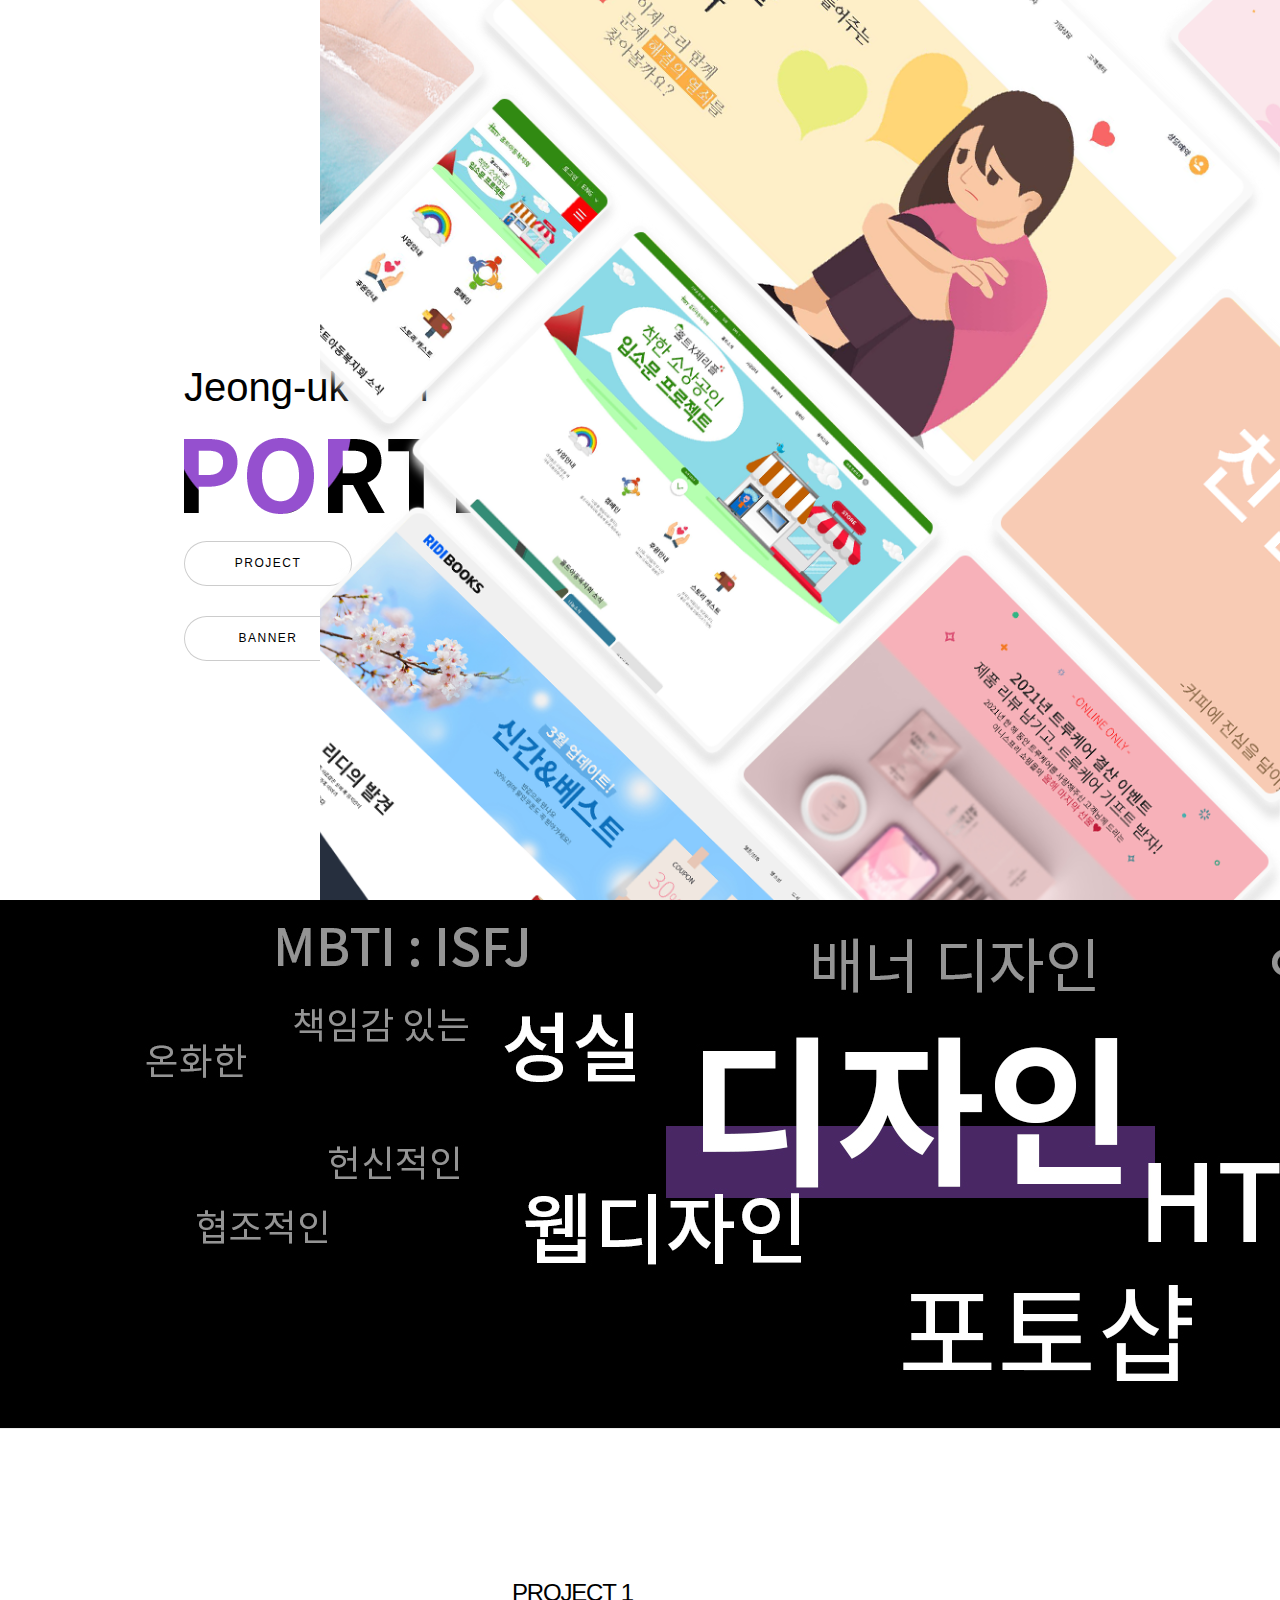
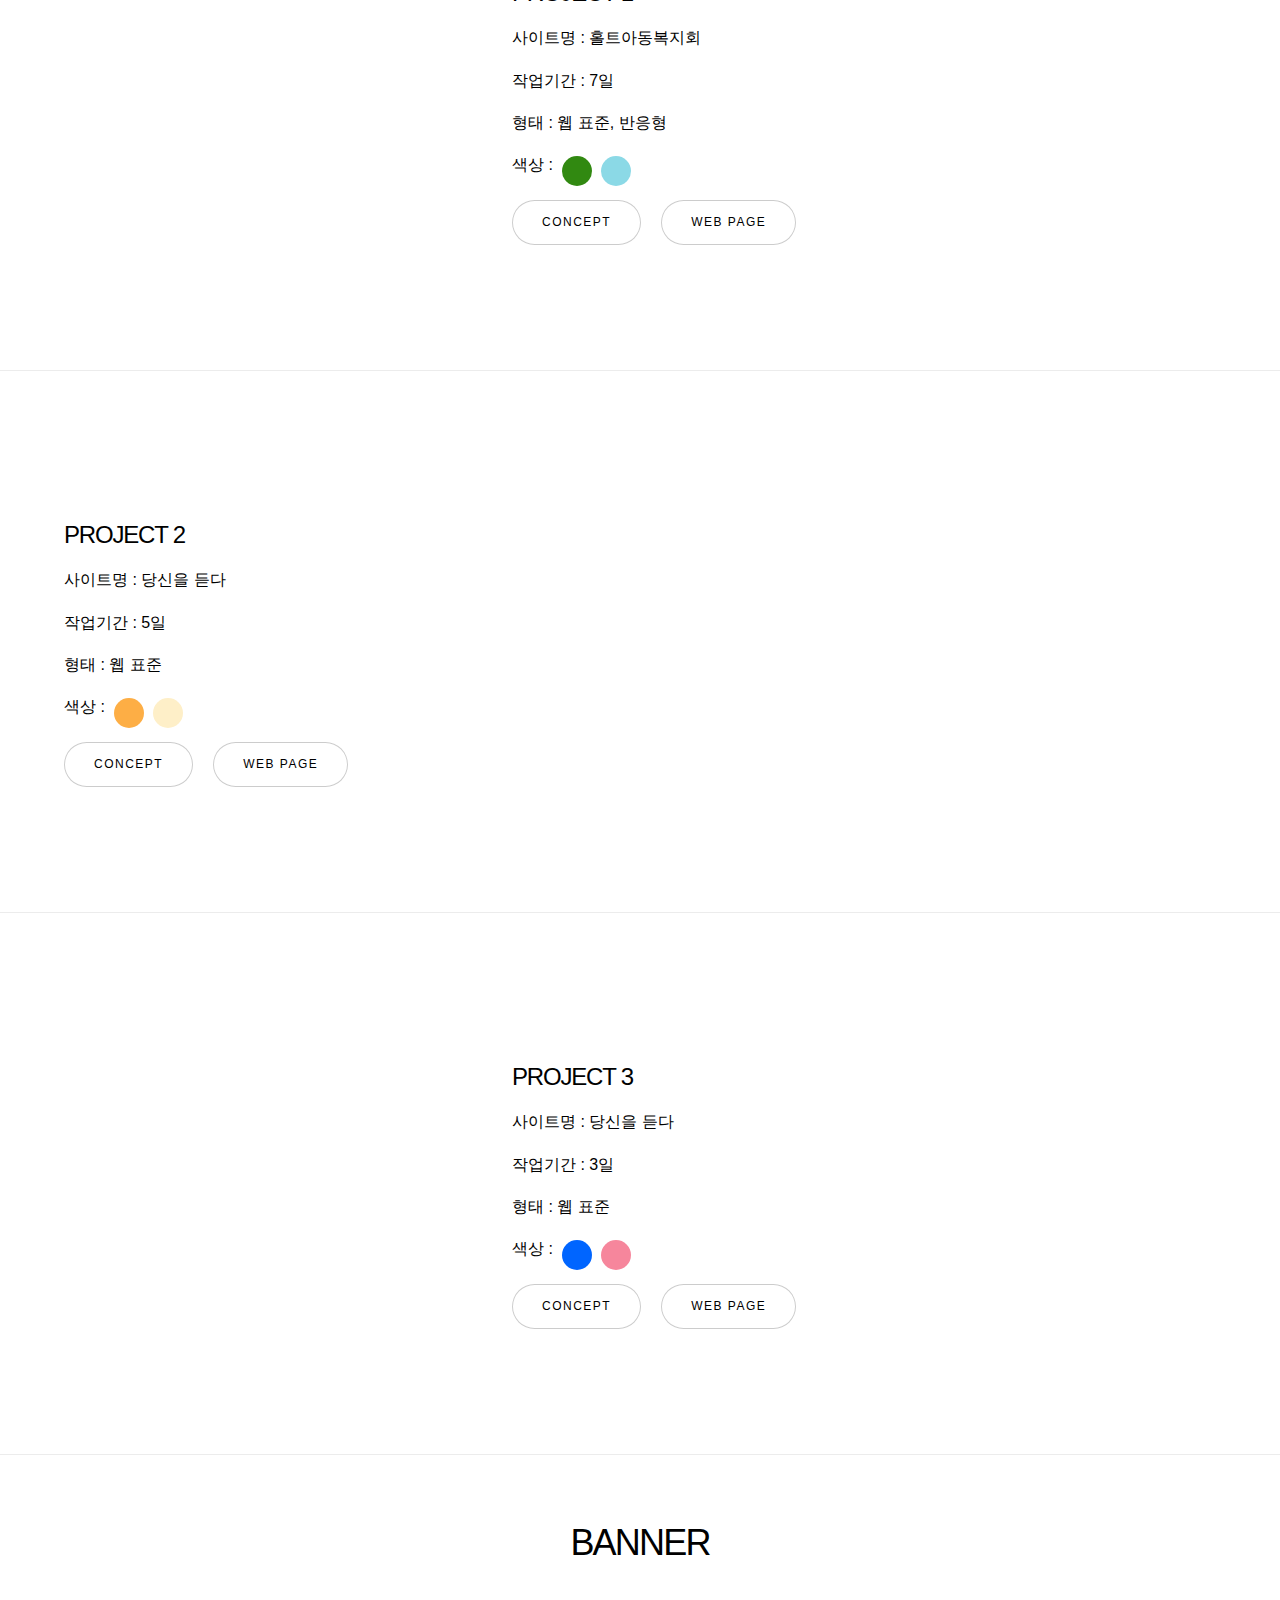
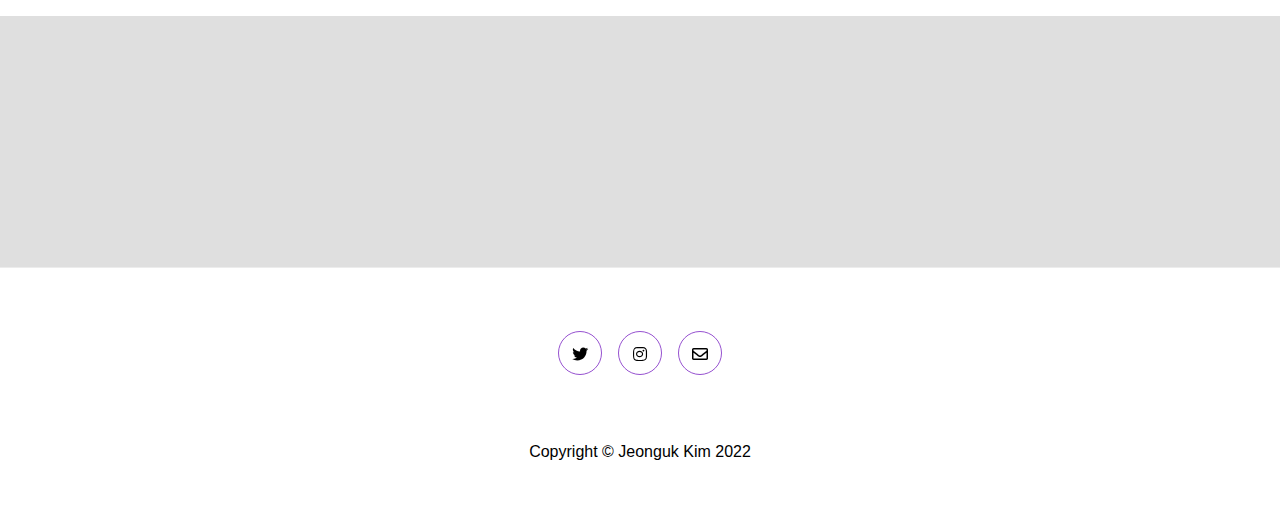
==== commit 2cde6bc7: "up" ====
--- a/index.html
+++ b/index.html
@@ -70,7 +70,7 @@
 						<div class="content">
 							<h3>PROJECT 2</h3>
 							<p>사이트명 : 당신을 듣다</p>
-							<p>작업기간 : 4일</p>
+							<p>작업기간 : 5일</p>
 							<p>형태 : 웹 표준</p>
 							<ul class="colorcircle">
 								<li>색상 :</li>
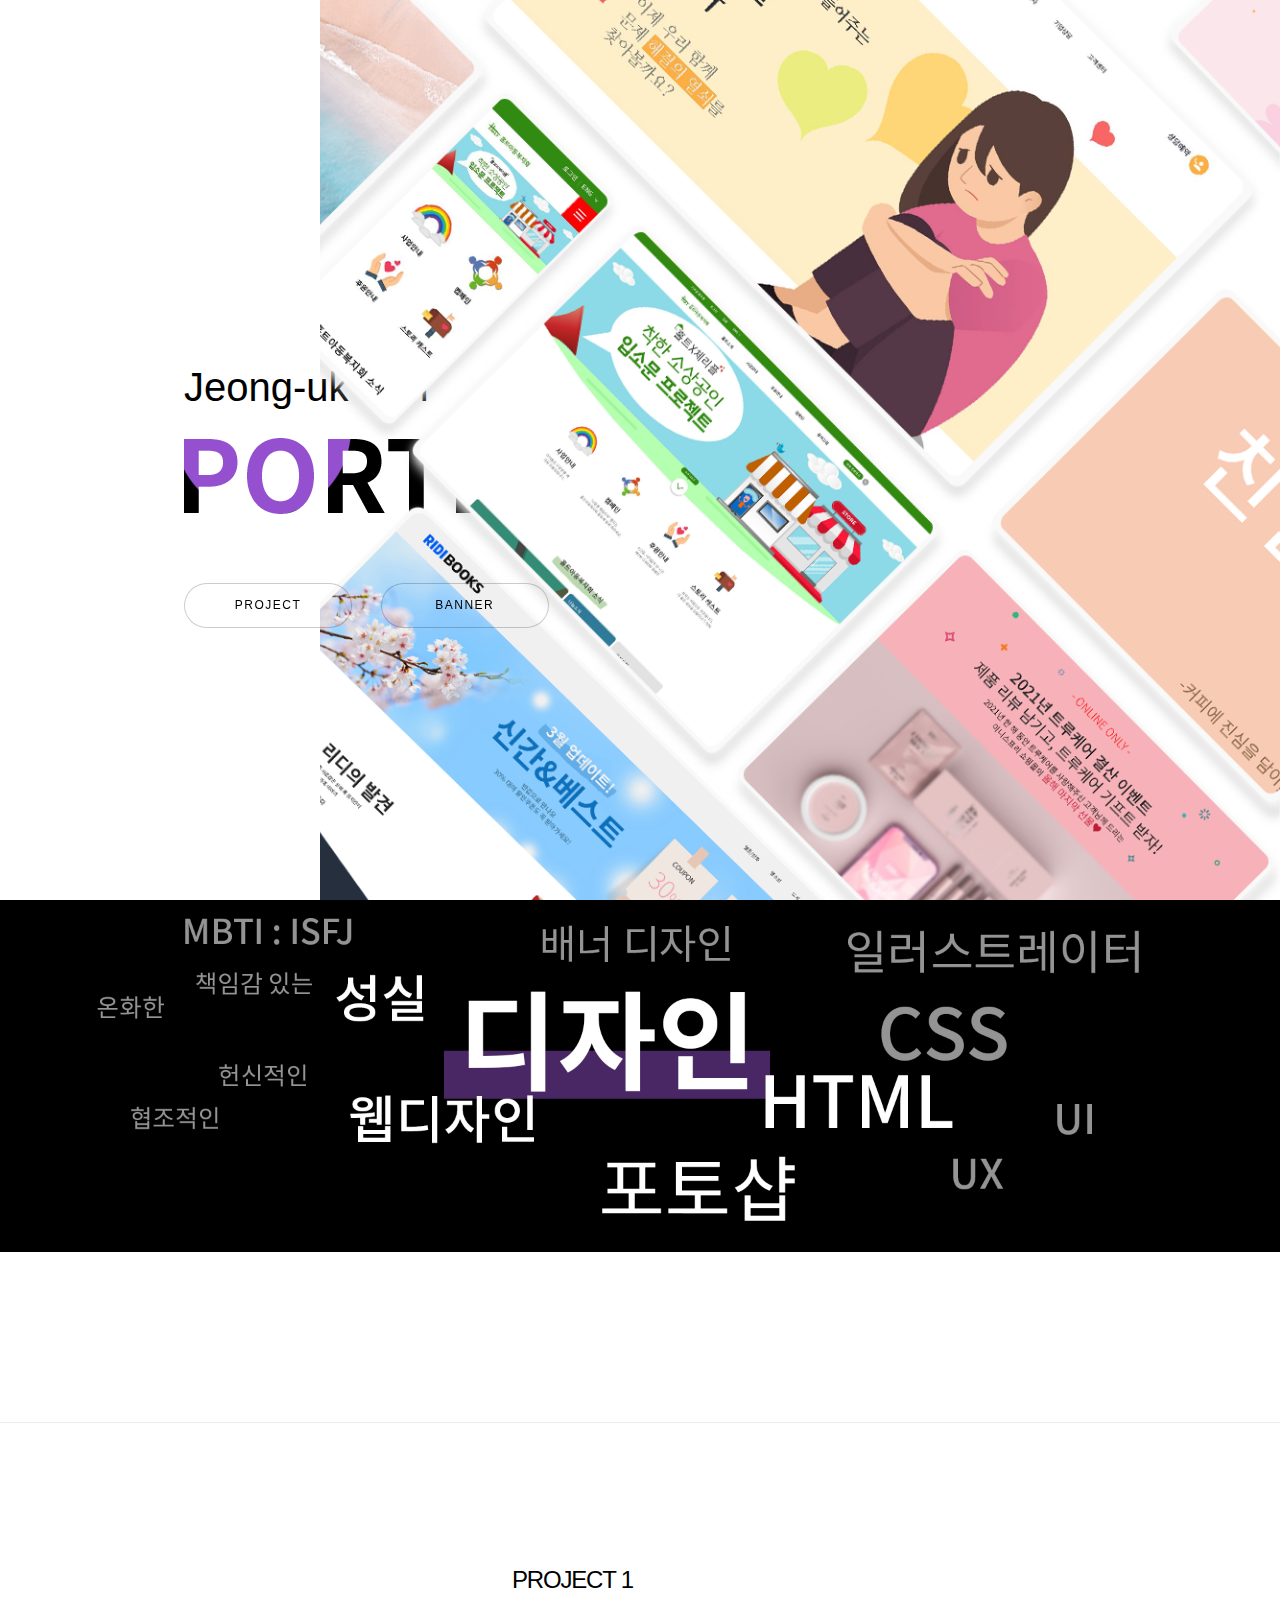
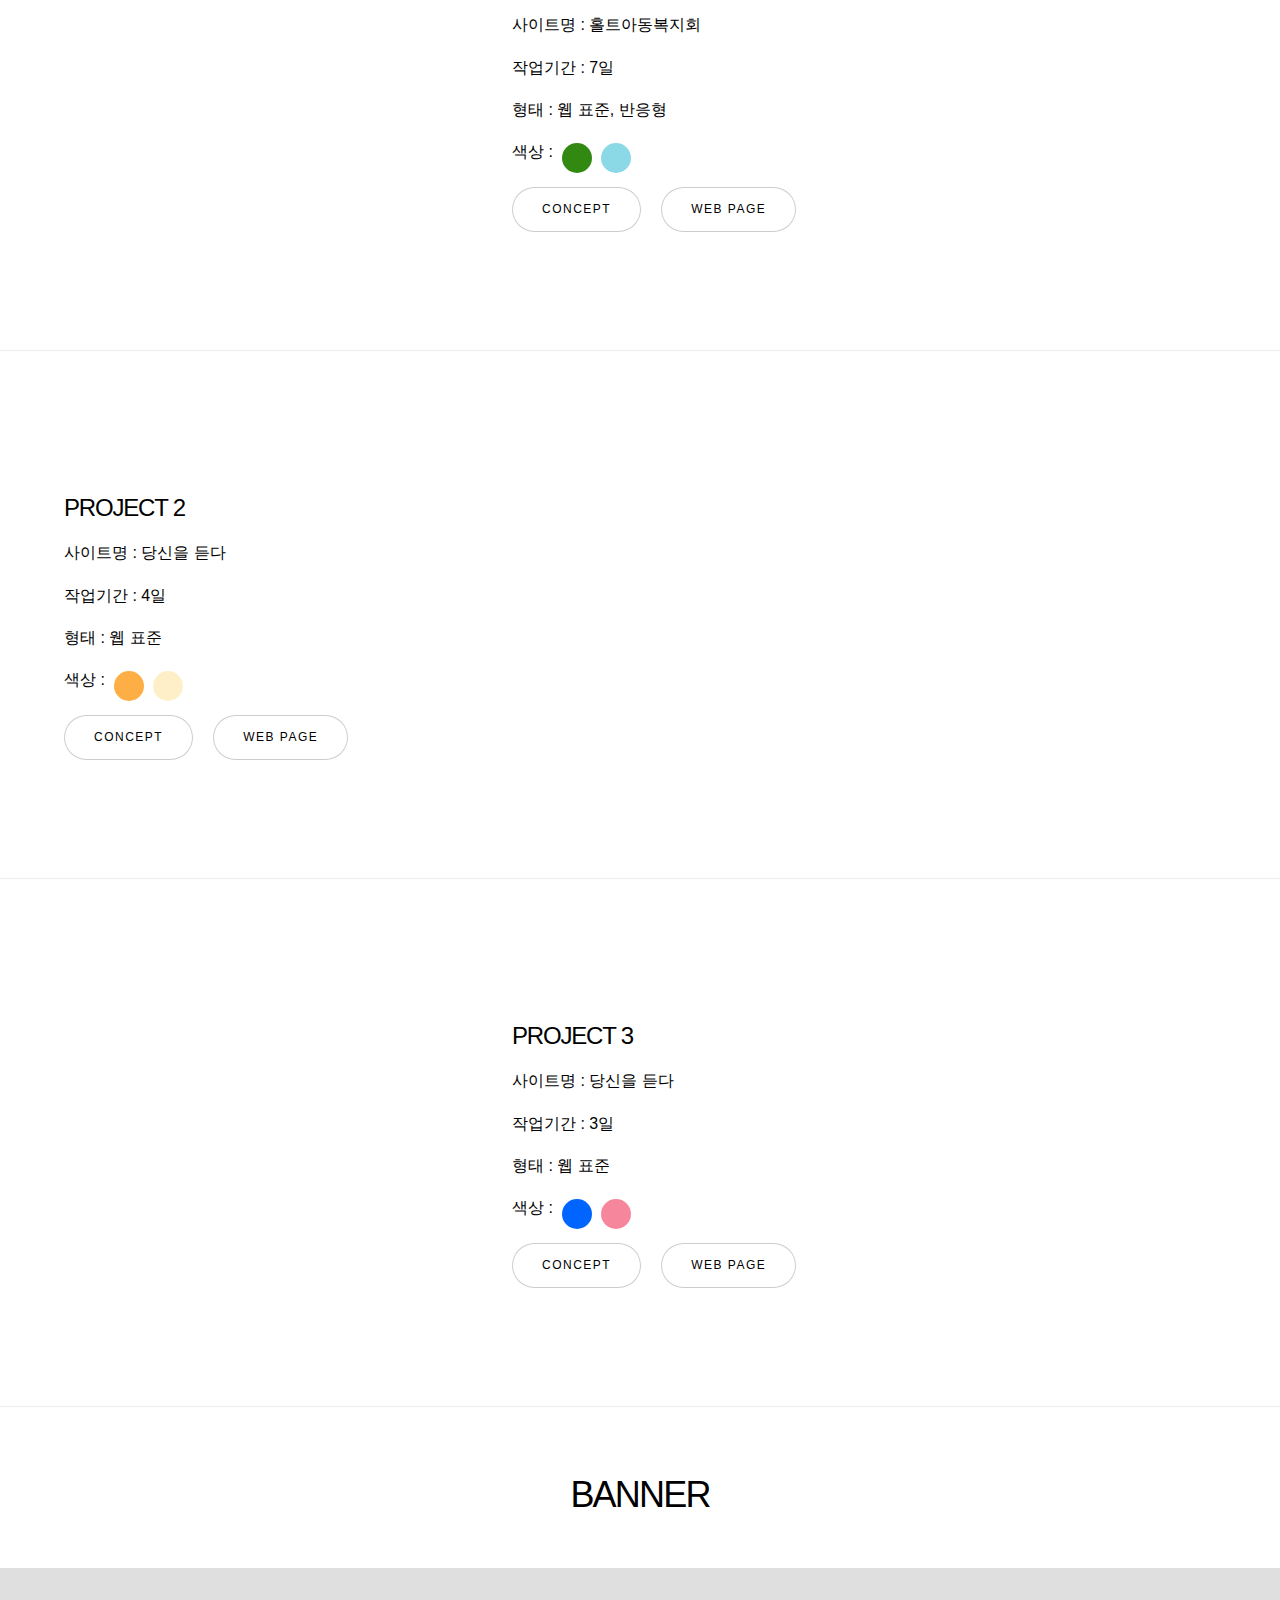
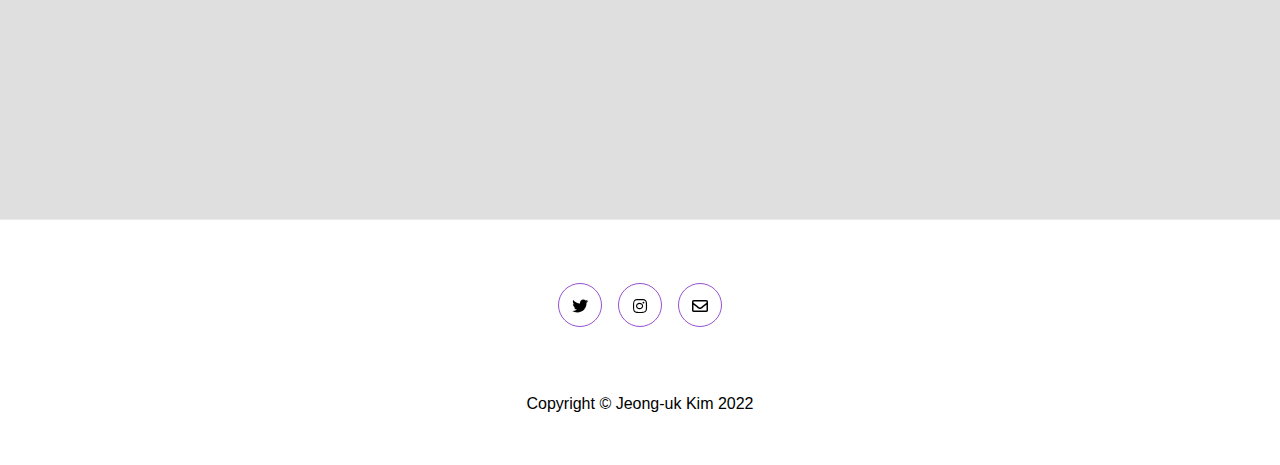
==== commit 8707a806: "up" ====
--- a/index.html
+++ b/index.html
@@ -6,7 +6,7 @@
 -->
 <html>
 	<head>
-		<title>Story by HTML5 UP</title>
+		<title>Jeoung-uk Kim PORTPOLIO</title>
 		<meta charset="utf-8" />
 		<meta name="viewport" content="width=device-width, initial-scale=1, user-scalable=no" />
 		<link rel="stylesheet" href="assets/css/main.css" />
@@ -22,9 +22,9 @@
 						<div class="content">
 							<p class="major">Jeong-uk Kim</p>
 							<p class="porpolio"><img src="images/portpolio.png"><p>
-							<ul class="actions stacked">
+							<ul class="header_button actions stacked">
 								<li><a href="#first" class="button big wide smooth-scroll-middle">PROJECT</a></li>
-								<li><a href="#first" class="button big wide smooth-scroll-middle">BANNER</a></li>
+								<li><a href="#second" class="button big wide smooth-scroll-middle">BANNER</a></li>
 							</ul>
 						</div>
 						<div class="image">
@@ -70,7 +70,7 @@
 						<div class="content">
 							<h3>PROJECT 2</h3>
 							<p>사이트명 : 당신을 듣다</p>
-							<p>작업기간 : 5일</p>
+							<p>작업기간 : 4일</p>
 							<p>형태 : 웹 표준</p>
 							<ul class="colorcircle">
 								<li>색상 :</li>
@@ -114,7 +114,7 @@
 					</section>
 
 <!-- Five -->
-<section class="wrapper style1 align-center">
+<section class="wrapper style1 align-center" id="second">
 	<div class="inner">
 		<h2>BANNER</h2>
 	</div>
@@ -187,7 +187,7 @@
 								<li><a href="#" class="icon brands style2 fa-instagram"><span class="label">Instagram</span></a></li>
 								<li><a href="#" class="icon style2 fa-envelope"><span class="label">Email</span></a></li>
 							</ul>
-							<p>Copyright © Jeonguk Kim 2022</p>
+							<p>Copyright © Jeong-uk Kim 2022</p>
 						</div>
 					</footer>
 
--- a/assets/css/main.css
+++ b/assets/css/main.css
@@ -4,18 +4,24 @@
 
 
 
-<!-- 김정욱 -->
+<!-- 수정 -->
 /* 공통 */
 .space{clear: both}
 ul, li{list-style: none;}
 
 /* 헤더 */
 .banner{position: relative}
+.header_button{margin-top: 10%}
+.header_button li{float: left; position: relative; z-index: 2; margin-right: 5%;}
+
     
 
 /* 메인이미지 */
-#mainimg{width: 100%; height: 528px;}
-.main_img{width: 1920px; height: 528px; background-image: url(../../images/mainimg.jpg); background-size: cover}
+#mainimg{width: 100%; height: 522px;}
+/* .main_img{width: 1920px; height: 528px; background-image: url(../../images/mainimg.jpg); background-size: cover; } */
+.main_img{width: 100%; height: 0; background-image: url(../../images/mainimg.jpg); padding-top:calc(528/1920 * 100%);
+	background-repeat: no-repeat; background-position: center center; background-size:cover;}
+
 
 /* 컨텐츠 */
 .contents_button li{float: left; padding-right: 20px}
@@ -35,9 +41,7 @@
 
 
 
-@media (max-width: 1199px){}
-
-@media (max-width: 640px){}
+
 
 
 
@@ -2842,8 +2846,10 @@
 			margin-left: 0;
 		}
  */
+
+/* 수정 */
 			ul.actions.stacked li {
-				padding: 1.3rem 0 0 0;
+				padding: 0 0 0 0;
 			}
 
 				ul.actions.stacked li:first-child {
@@ -4953,7 +4959,7 @@
 		}
 /* 수정 */
 			.spotlight.style1 .image img {
-				margin: 0 auto; padding-top: 134px
+				margin: 0 auto; padding-top: 120px
 			}
 
 		@media screen and (max-width: 1680px) {
@@ -4996,6 +5002,7 @@
 		}
 
 	@media screen and (max-width: 736px) and (orientation: portrait) {
+
 
 		.spotlight.style1 {
 			-moz-flex-direction: column-reverse;
@@ -8645,4 +8652,8 @@
 
 			#wrapper.divided > .invert:first-child {
 				box-shadow: none !important;
-			}+			}
+
+
+
+
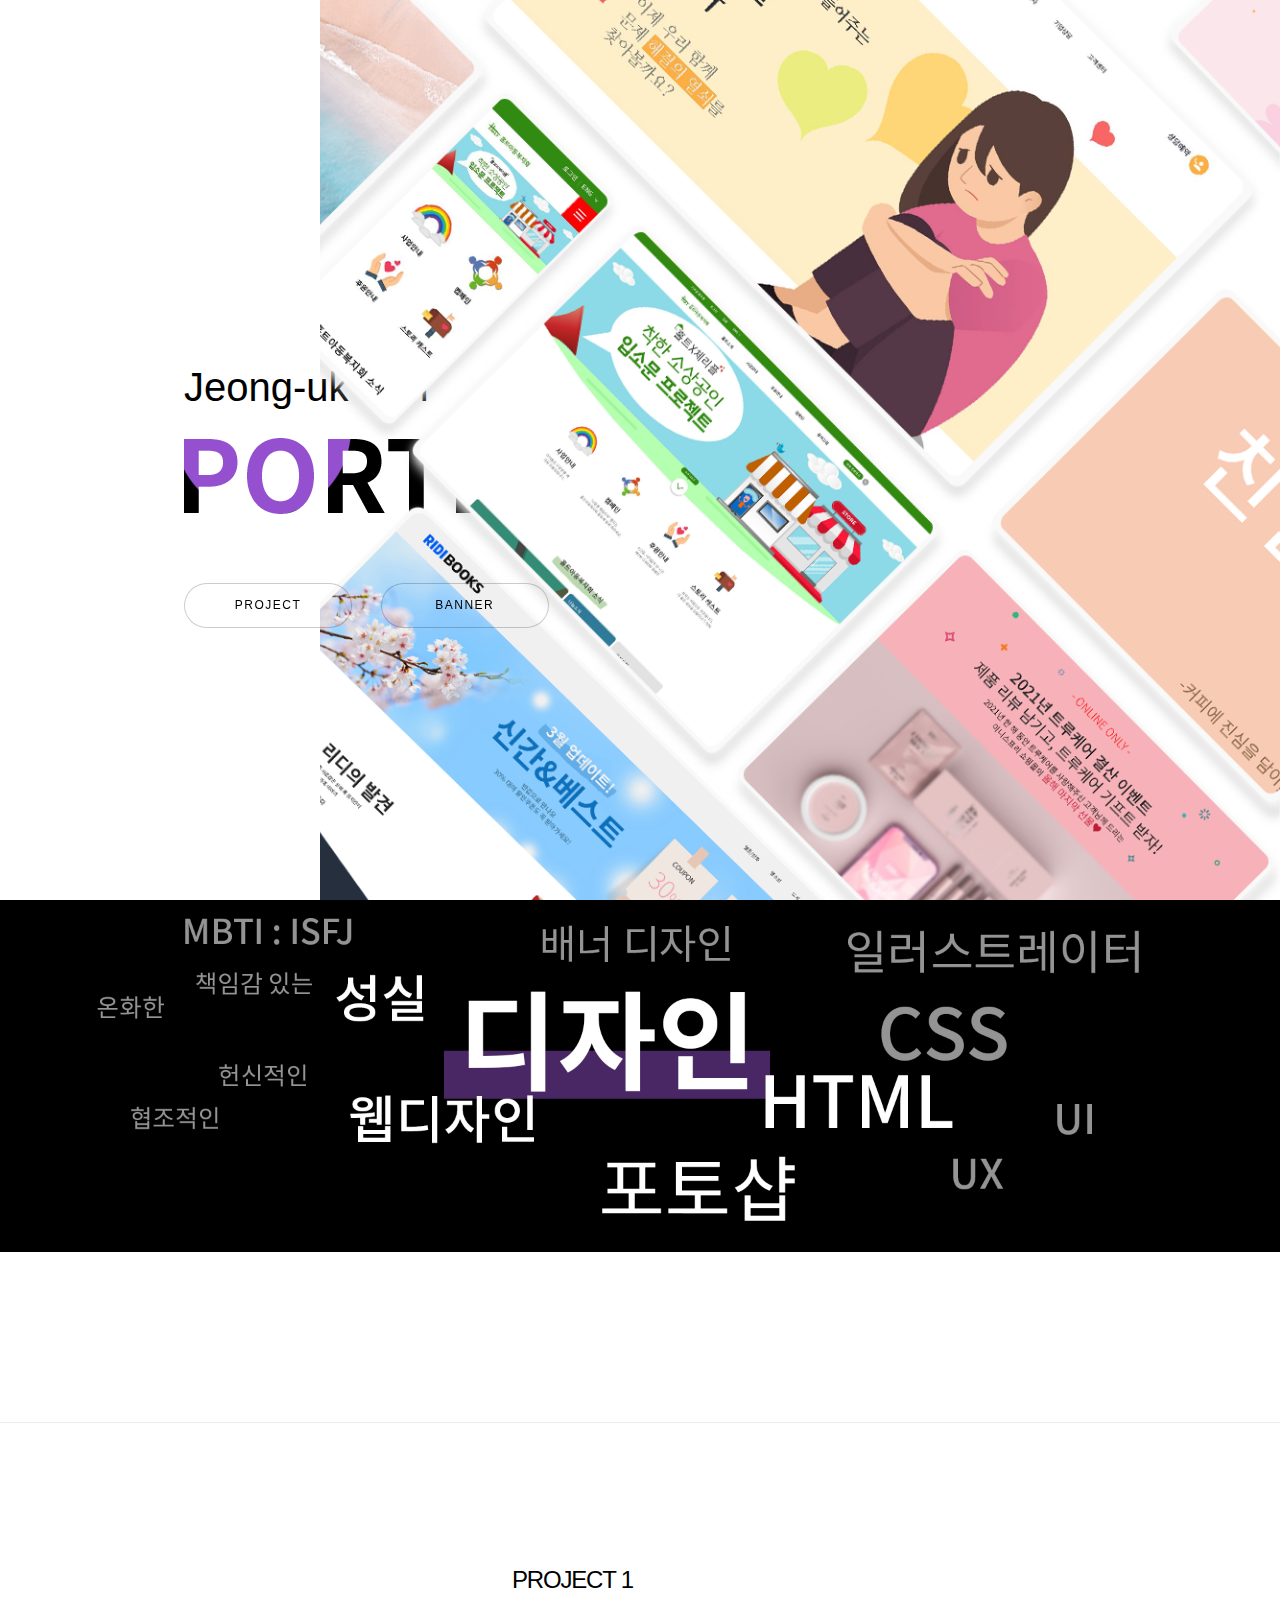
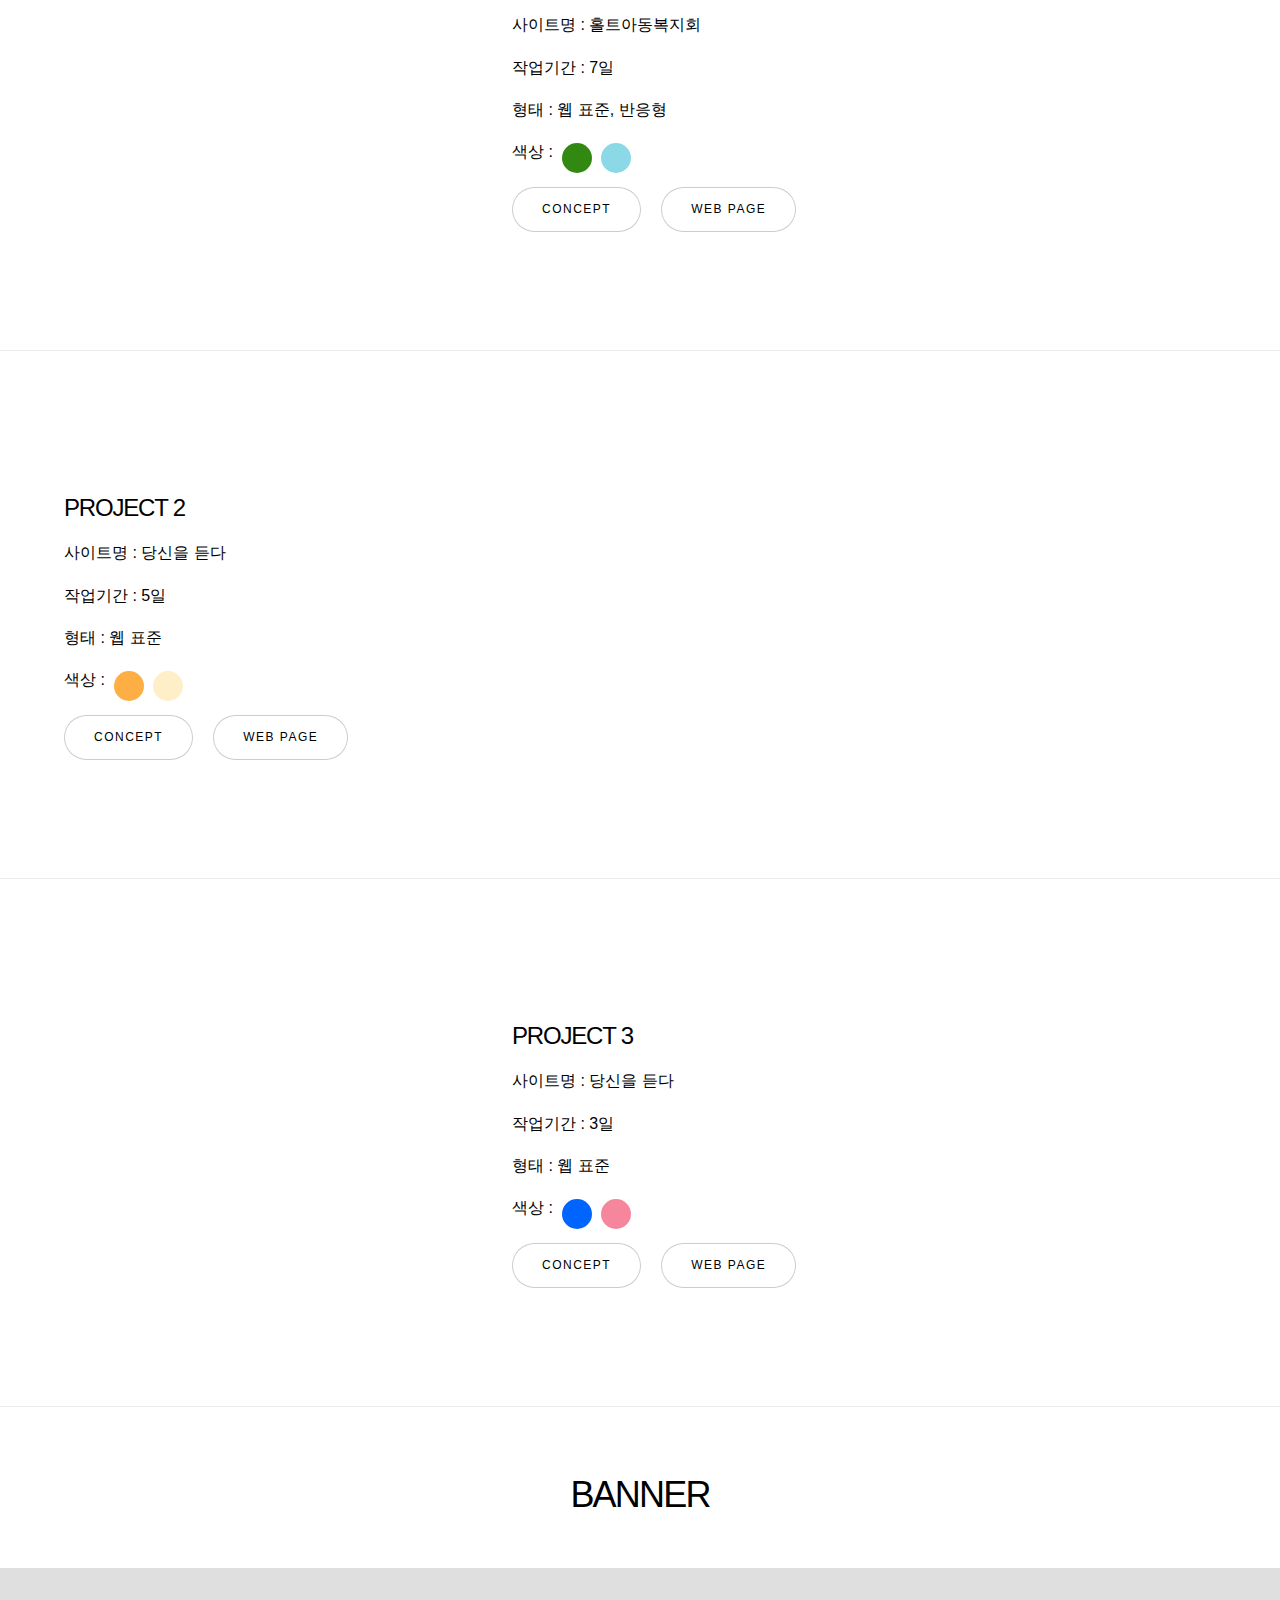
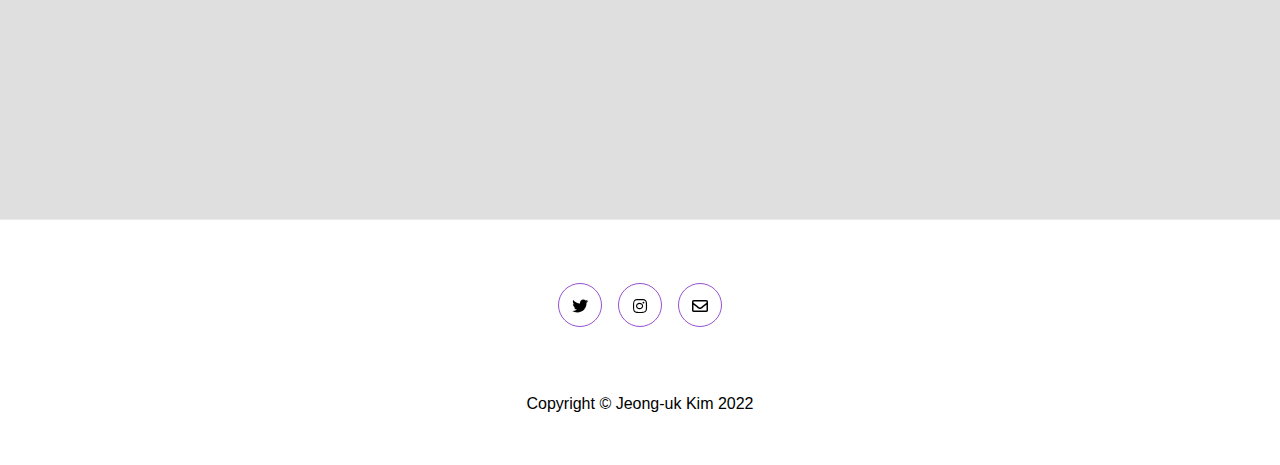
==== commit 4d5f540b: "up" ====
--- a/index.html
+++ b/index.html
@@ -70,7 +70,7 @@
 						<div class="content">
 							<h3>PROJECT 2</h3>
 							<p>사이트명 : 당신을 듣다</p>
-							<p>작업기간 : 4일</p>
+							<p>작업기간 : 5일</p>
 							<p>형태 : 웹 표준</p>
 							<ul class="colorcircle">
 								<li>색상 :</li>
